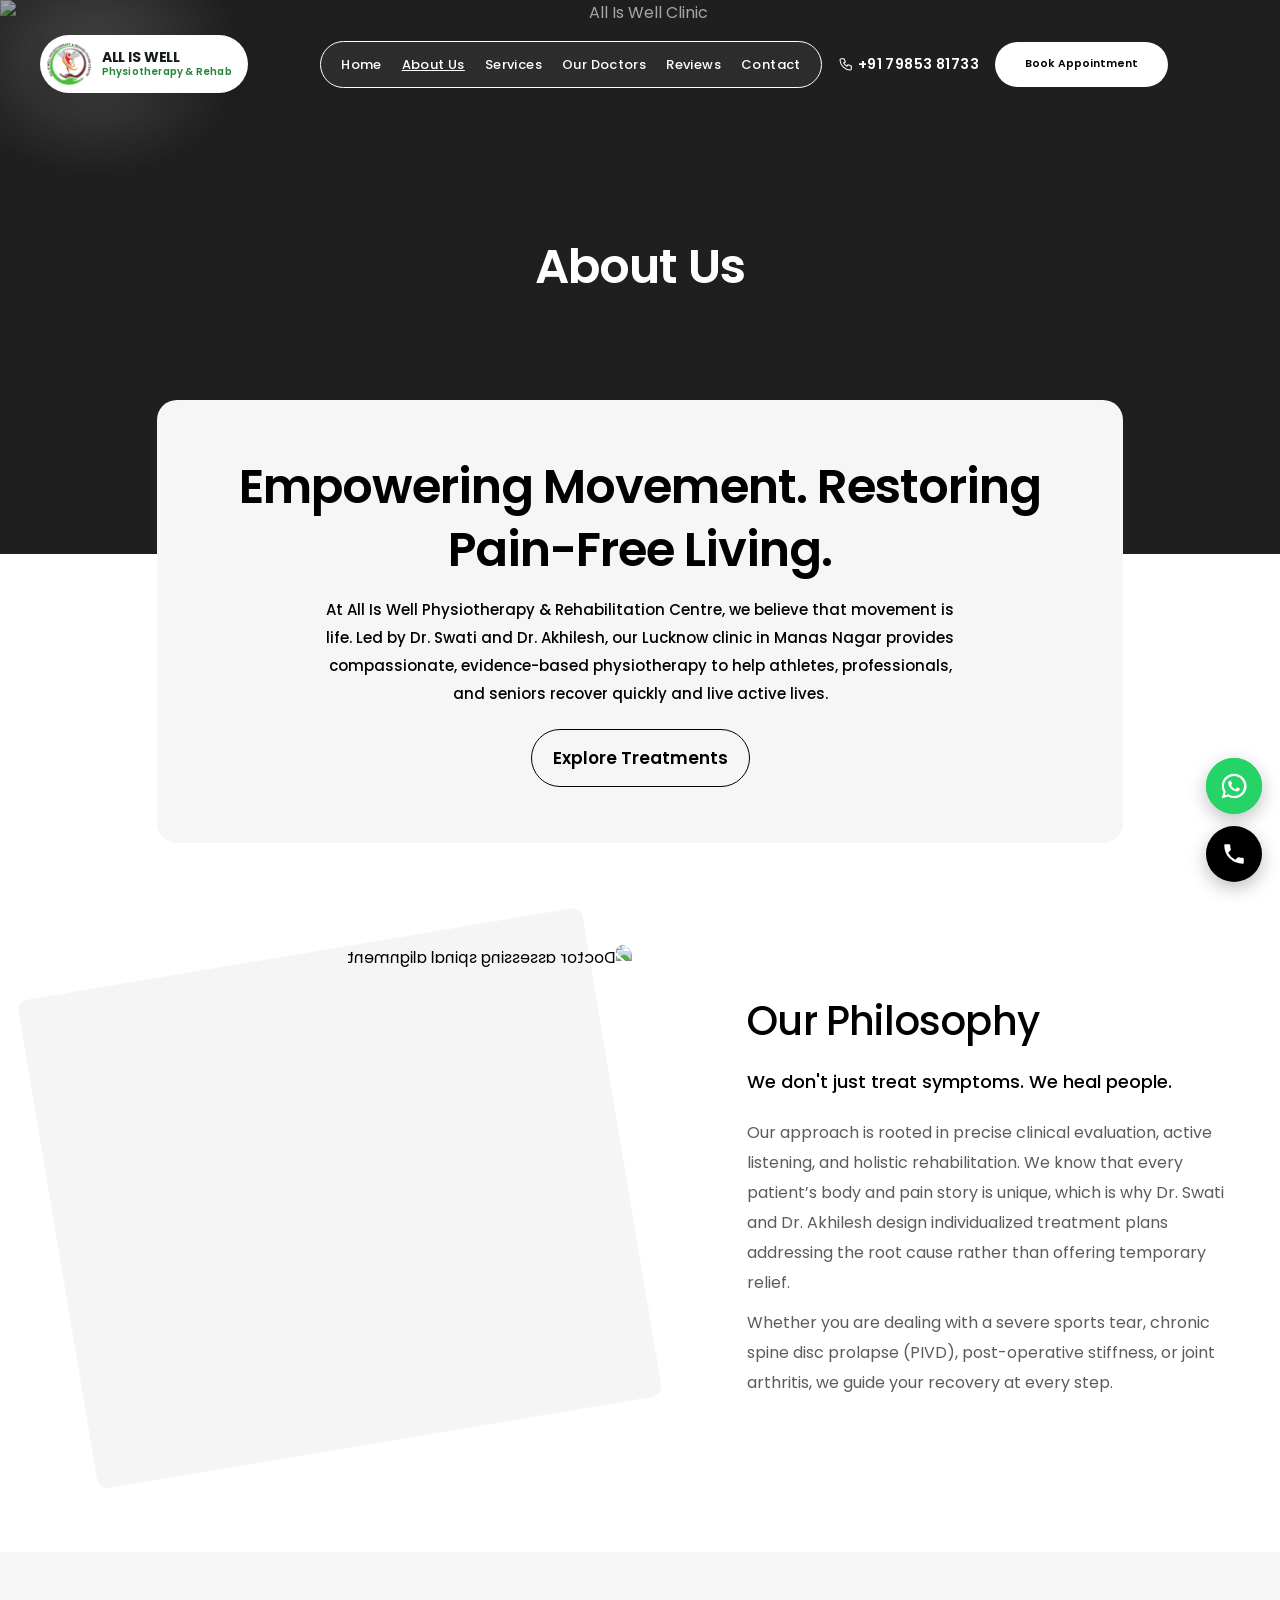
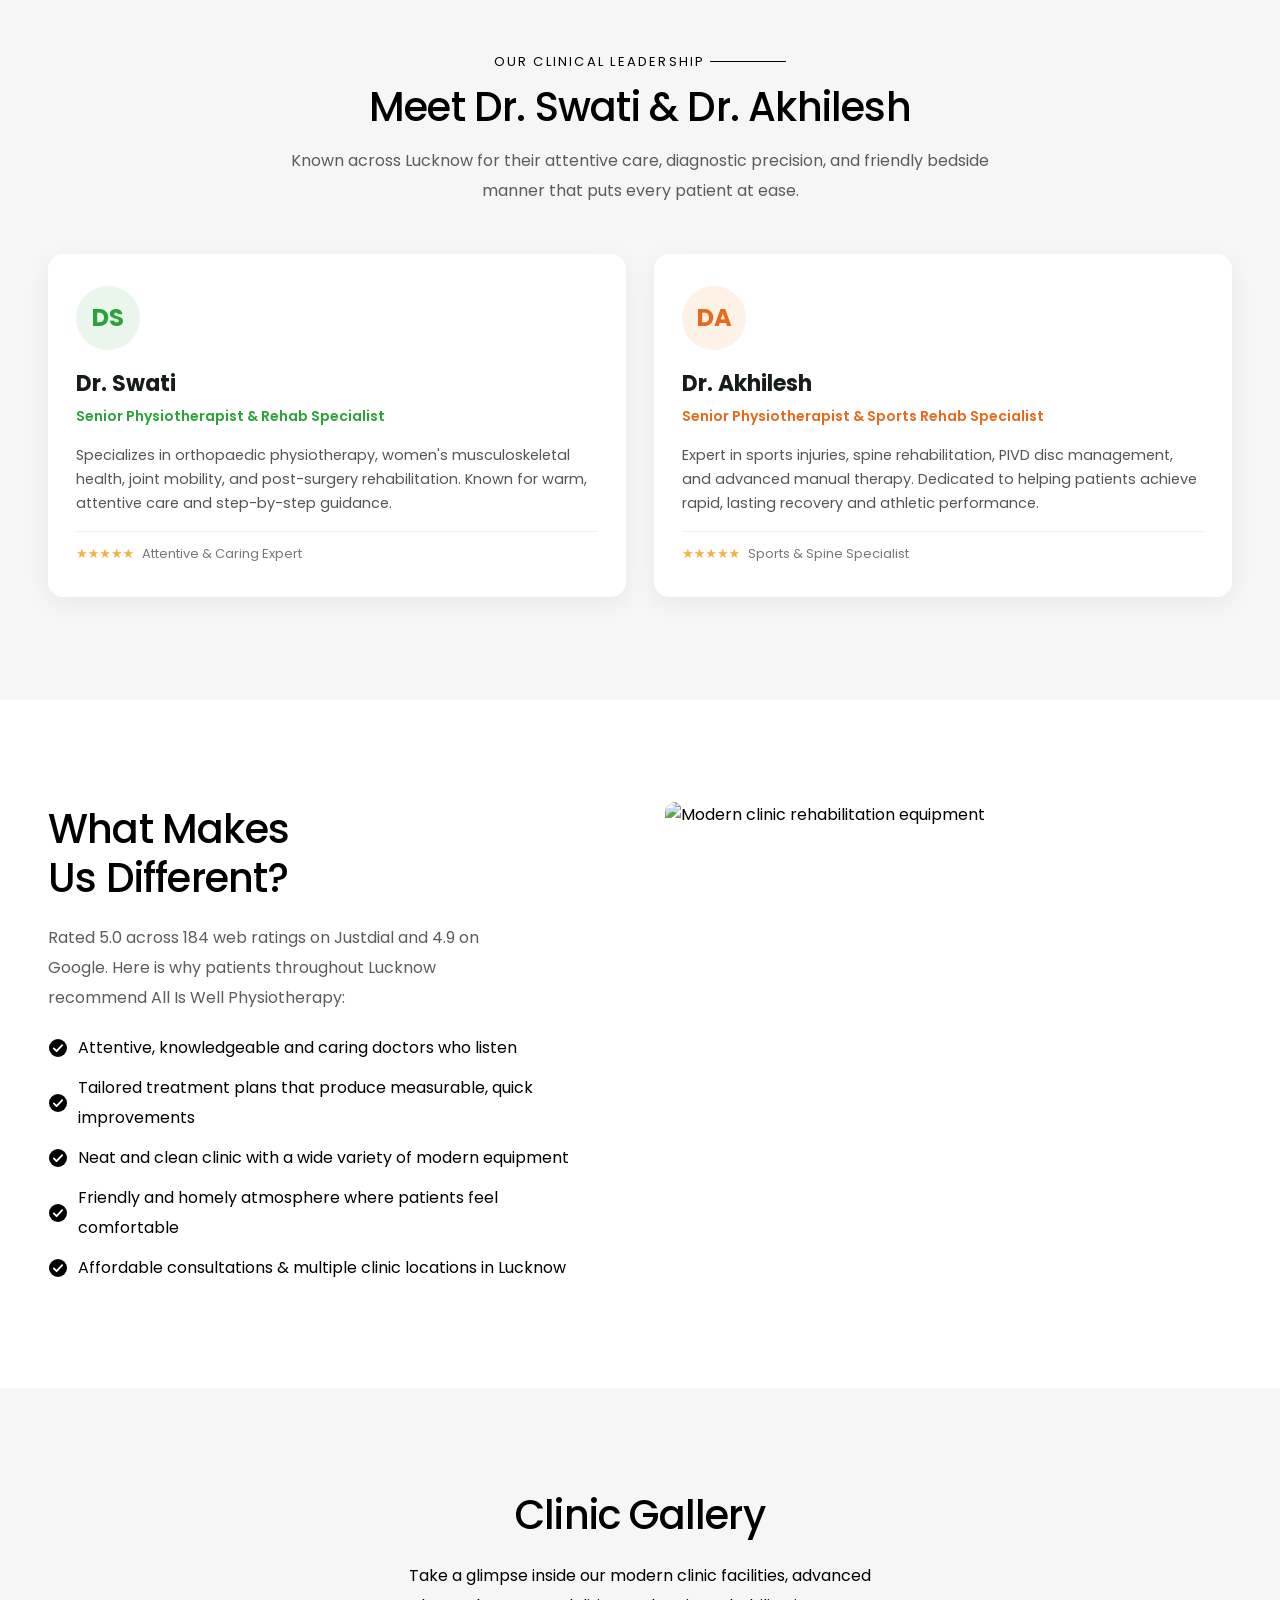
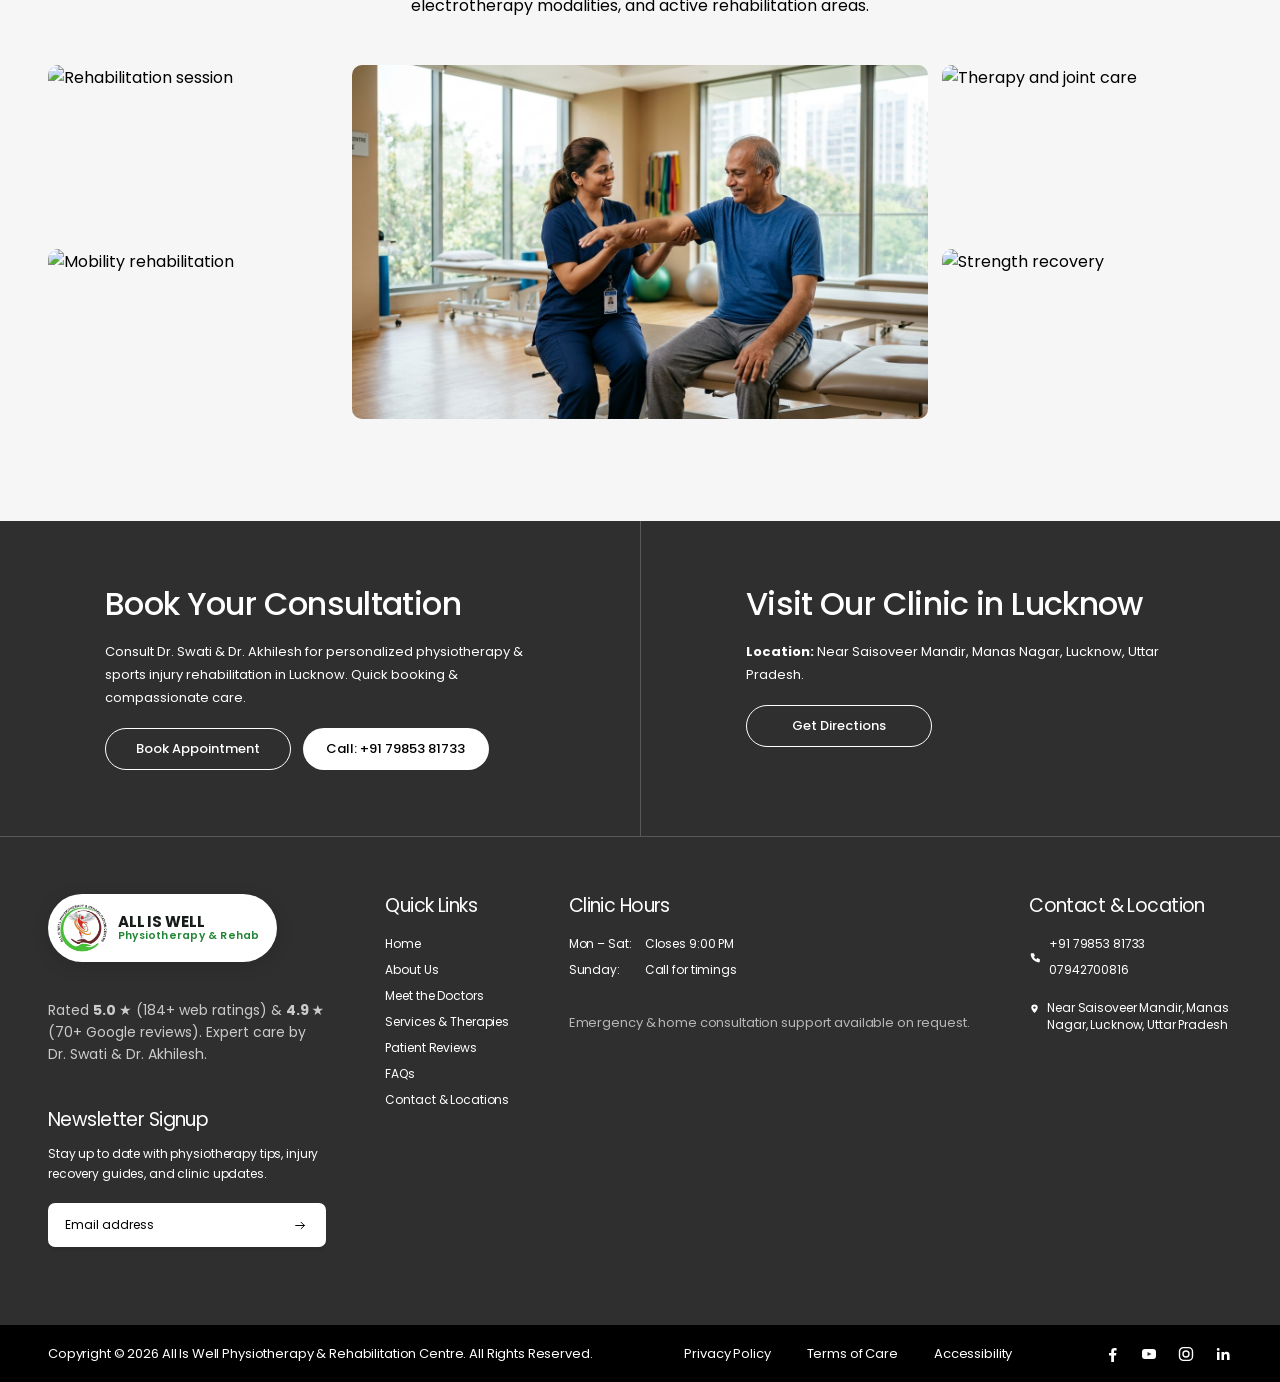
==== about.html @ c8fc302f "Initial commit: nordic-physio website" ====
<!DOCTYPE html>
<html lang="en">
<head>
  <meta charset="utf-8">
  <meta name="viewport" content="width=device-width, initial-scale=1">
  <title>About Us — All Is Well Physiotherapy &amp; Rehabilitation Centre</title>
  <meta name="description" content="Learn about All Is Well Physiotherapy & Rehabilitation Centre in Lucknow, founded and led by Dr. Swati & Dr. Akhilesh. 5.0 rated on Justdial (184 ratings), 4.9 on Google.">
  <link rel="icon" href="assets/img/logo.png">
  <link rel="preconnect" href="https://fonts.googleapis.com">
  <link rel="preconnect" href="https://fonts.gstatic.com" crossorigin>
  <link href="https://fonts.googleapis.com/css2?family=Poppins:wght@300;400;500;600;700&display=swap" rel="stylesheet">
  <link rel="stylesheet" href="css/style.css">
</head>
<body>
<a class="sr-only" href="#main">Skip to content</a>
<div id="site-navbar"></div>
<main id="main">

<section class="hero hero--page hero--page-title hero--tint">
  <img class="hero__bg" src="https://images.unsplash.com/photo-1540205895360-4ad4cffb3aa8?auto=format&fit=crop&q=75&w=1800" alt="All Is Well Clinic" width="1440" height="554" fetchpriority="high">
  <div class="logo-glow" aria-hidden="true"><img src="assets/img/hero-glow.svg" alt=""></div>
  <div class="hero__content"><h1 class="display">About Us</h1></div>
</section>

<div class="intro-card">
  <h2 class="display" style="color:#000">Empowering Movement. Restoring Pain-Free Living.</h2>
  <p>At All Is Well Physiotherapy &amp; Rehabilitation Centre, we believe that movement is life. Led by Dr. Swati and Dr. Akhilesh, our Lucknow clinic in Manas Nagar provides compassionate, evidence-based physiotherapy to help athletes, professionals, and seniors recover quickly and live active lives.</p>
  <a class="btn btn--outline-dark" href="services.html">Explore Treatments</a>
</div>

<section class="section">
  <div class="container philosophy">
    <div class="philosophy__media"><img src="https://images.unsplash.com/photo-1645005513713-9e2b92a687d3?auto=format&fit=crop&q=75&w=1000" alt="Doctor assessing spinal alignment" width="560" height="484" loading="lazy"></div>
    <div class="philosophy__text">
      <h2 class="h2">Our Philosophy</h2>
      <p class="strong">We don't just treat symptoms. We heal people.</p>
      <div class="body">
        <p>Our approach is rooted in precise clinical evaluation, active listening, and holistic rehabilitation. We know that every patient’s body and pain story is unique, which is why Dr. Swati and Dr. Akhilesh design individualized treatment plans addressing the root cause rather than offering temporary relief.</p>
        <p>Whether you are dealing with a severe sports tear, chronic spine disc prolapse (PIVD), post-operative stiffness, or joint arthritis, we guide your recovery at every step.</p>
      </div>
    </div>
  </div>
</section>

<section class="section section--grey" id="team">
  <div class="container">
    <div class="section-head section-head--center" style="text-align:center;max-width:700px;margin-inline:auto;margin-bottom:48px">
      <p class="eyebrow">Our Clinical Leadership</p>
      <h2 class="h2">Meet Dr. Swati &amp; Dr. Akhilesh</h2>
      <p class="lead muted">Known across Lucknow for their attentive care, diagnostic precision, and friendly bedside manner that puts every patient at ease.</p>
    </div>
    <div style="display:grid;grid-template-columns:repeat(auto-fit, minmax(280px, 1fr));gap:28px">
      <div style="background:#fff;border-radius:var(--r-md);padding:32px 28px;box-shadow:0 6px 24px rgba(0,0,0,0.06);display:flex;flex-direction:column;gap:16px">
        <div style="width:64px;height:64px;border-radius:50%;background:#eaf5ec;color:#2aa338;display:grid;place-items:center;font-size:24px;font-weight:700">DS</div>
        <div>
          <h3 style="font-size:22px;font-weight:700;color:#161c18;margin-bottom:4px">Dr. Swati</h3>
          <p style="color:#2aa338;font-weight:600;font-size:14px">Senior Physiotherapist &amp; Rehab Specialist</p>
        </div>
        <p style="font-size:14.5px;line-height:24px;color:#555">Specializes in orthopaedic physiotherapy, women's musculoskeletal health, joint mobility, and post-surgery rehabilitation. Known for warm, attentive care and step-by-step guidance.</p>
        <div style="margin-top:auto;padding-top:12px;border-top:1px solid #f0f0f0;display:flex;gap:8px;align-items:center;font-size:13px;color:#777">
          <span style="color:#f5b041">★★★★★</span><span>Attentive &amp; Caring Expert</span>
        </div>
      </div>
      <div style="background:#fff;border-radius:var(--r-md);padding:32px 28px;box-shadow:0 6px 24px rgba(0,0,0,0.06);display:flex;flex-direction:column;gap:16px">
        <div style="width:64px;height:64px;border-radius:50%;background:#fef1e6;color:#e8691b;display:grid;place-items:center;font-size:24px;font-weight:700">DA</div>
        <div>
          <h3 style="font-size:22px;font-weight:700;color:#161c18;margin-bottom:4px">Dr. Akhilesh</h3>
          <p style="color:#e8691b;font-weight:600;font-size:14px">Senior Physiotherapist &amp; Sports Rehab Specialist</p>
        </div>
        <p style="font-size:14.5px;line-height:24px;color:#555">Expert in sports injuries, spine rehabilitation, PIVD disc management, and advanced manual therapy. Dedicated to helping patients achieve rapid, lasting recovery and athletic performance.</p>
        <div style="margin-top:auto;padding-top:12px;border-top:1px solid #f0f0f0;display:flex;gap:8px;align-items:center;font-size:13px;color:#777">
          <span style="color:#f5b041">★★★★★</span><span>Sports &amp; Spine Specialist</span>
        </div>
      </div>
    </div>
  </div>
</section>

<section class="section">
  <div class="container diff">
    <div class="diff__text">
      <h2 class="h2">What Makes Us Different?</h2>
      <p class="lead muted">Rated 5.0 across 184 web ratings on Justdial and 4.9 on Google. Here is why patients throughout Lucknow recommend All Is Well Physiotherapy:</p>
      <ul class="checklist lead">
        <li><img src="assets/img/icon-check.svg" alt="" width="20" height="20">Attentive, knowledgeable and caring doctors who listen</li>
        <li><img src="assets/img/icon-check.svg" alt="" width="20" height="20">Tailored treatment plans that produce measurable, quick improvements</li>
        <li><img src="assets/img/icon-check.svg" alt="" width="20" height="20">Neat and clean clinic with a wide variety of modern equipment</li>
        <li><img src="assets/img/icon-check.svg" alt="" width="20" height="20">Friendly and homely atmosphere where patients feel comfortable</li>
        <li><img src="assets/img/icon-check.svg" alt="" width="20" height="20">Affordable consultations &amp; multiple clinic locations in Lucknow</li>
      </ul>
    </div>
    <img class="diff__media" src="https://images.unsplash.com/photo-1645005512964-5057008b4425?auto=format&fit=crop&q=75&w=1000" alt="Modern clinic rehabilitation equipment" width="560" height="484" loading="lazy">
  </div>
</section>

<section class="section section--grey">
  <div class="container">
    <div class="gallery__intro"><h2 class="h2">Clinic Gallery</h2><p class="lead">Take a glimpse inside our modern clinic facilities, advanced electrotherapy modalities, and active rehabilitation areas.</p></div>
    <div class="gallery">
      <img src="https://images.unsplash.com/photo-1648638810948-f3bf2cccdde9?auto=format&fit=crop&q=75&w=700" alt="Rehabilitation session" loading="lazy">
      <img class="is-wide" src="assets/img/hero-physiotherapy.jpg" alt="All Is Well clinic session" loading="lazy">
      <img class="is-c3" src="https://images.unsplash.com/photo-1519824145371-296894a0daa9?auto=format&fit=crop&q=75&w=700" alt="Therapy and joint care" loading="lazy">
      <img class="is-r2" src="https://images.unsplash.com/photo-1540205895360-4ad4cffb3aa8?auto=format&fit=crop&q=75&w=700" alt="Mobility rehabilitation" loading="lazy">
      <img class="is-r2 is-c3" src="https://images.unsplash.com/photo-1645005513751-e22717a66ae6?auto=format&fit=crop&q=75&w=700" alt="Strength recovery" loading="lazy">
    </div>
  </div>
</section>
</main>
<div id="site-footer"></div>
<script src="js/navbar.js"></script>
<script src="js/footer.js"></script>
<script src="js/main.js"></script>
</body>
</html>
---- css/style.css ----
/* =========================================================
   Nordic Physio — shared styles
   Built from Figma (1440px frame) + mobile responsive.
   Breakpoints: 1100 (nav drawer) / 900 (tablet) / 600 (mobile)
   ========================================================= */

:root {
  --black: #000;
  --charcoal: #2f2f2f;
  --grey: #f6f6f6;
  --muted: #5c5c5c;
  --white: #fff;
  --teal-overlay: rgba(8, 64, 86, 0.8);

  --r-lg: 20px;
  --r-md: 15px;
  --r-sm: 10px;

  --gutter: clamp(20px, 4vw, 48px);
  --container: 1200px;
  --section-y: clamp(56px, 8vw, 110px);

  --font: "Poppins", system-ui, -apple-system, "Segoe UI", Roboto, sans-serif;
}

/* ---------- Reset / base ---------- */
*, *::before, *::after { box-sizing: border-box; }
html { -webkit-text-size-adjust: 100%; scroll-behavior: smooth; }
body {
  margin: 0;
  font-family: var(--font);
  color: var(--black);
  background: var(--white);
  line-height: 1.6;
  -webkit-font-smoothing: antialiased;
  overflow-x: hidden;
}
img, svg { display: block; max-width: 100%; }
h1, h2, h3, h4, p, ul, ol, figure { margin: 0; }
ul, ol { padding: 0; list-style: none; }
a { color: inherit; text-decoration: none; }
button, input, select, textarea { font: inherit; color: inherit; }
button { cursor: pointer; background: none; border: 0; padding: 0; }

:focus-visible { outline: 2px solid currentColor; outline-offset: 3px; }

.sr-only {
  position: absolute; width: 1px; height: 1px; margin: -1px; padding: 0;
  overflow: hidden; clip: rect(0 0 0 0); white-space: nowrap; border: 0;
}

.container { width: min(var(--container), 100% - 2 * var(--gutter)); margin-inline: auto; }

.section { padding-block: var(--section-y); }
.section--grey { background: var(--grey); }

/* ---------- Type ---------- */
.display {
  font-weight: 600;
  font-size: clamp(2rem, 1.2rem + 2.5vw, 3rem);
  line-height: 1.3125;
  letter-spacing: -0.02em;
}
.h2 {
  font-weight: 500;
  font-size: clamp(1.75rem, 1.1rem + 1.8vw, 2.5rem);
  line-height: 1.225;
  letter-spacing: -0.02em;
}
.h3 { font-weight: 500; font-size: clamp(1.25rem, 1.05rem + 0.7vw, 1.5rem); line-height: 1.375; letter-spacing: -0.02em; }
.lead { font-size: 16px; line-height: 30px; }
.muted { color: var(--muted); }

.eyebrow {
  display: flex; align-items: center; gap: 5px;
  font-size: 13px; line-height: 14px; font-weight: 400;
  letter-spacing: 2.21px; text-transform: uppercase;
}
.eyebrow::after {
  content: ""; flex: none; width: 76px; height: 1px;
  background: url("../assets/img/line-short.svg") no-repeat center / 100% 100%;
}
.section-head { display: flex; flex-direction: column; gap: 14px; }
.section-head--center { align-items: center; text-align: center; }

/* ---------- Buttons ---------- */
.btn {
  display: inline-flex; align-items: center; justify-content: center;
  min-width: 199px; min-height: 56px; padding: 18px 21px;
  border-radius: 100px; border: 1px solid transparent;
  font-size: 17px; line-height: 20px; font-weight: 600; text-align: center; white-space: nowrap;
  transition: background-color .2s, color .2s, border-color .2s, transform .2s;
}
.btn:hover { transform: translateY(-1px); }
.btn--light { background: var(--white); color: var(--black); }
.btn--dark { background: var(--charcoal); color: var(--white); }
.btn--black { background: var(--black); color: var(--white); }
.btn--outline-light { border-color: var(--white); color: var(--white); }
.btn--outline-light:hover { background: var(--white); color: var(--black); }
.btn--outline-dark { border-color: var(--black); color: var(--black); }
.btn--outline-dark:hover { background: var(--black); color: var(--white); }
.btn--sm { min-width: 186px; min-height: 42px; padding: 10px 21px; font-size: 13px; font-weight: 500; }
.btn--nav { min-width: 0; min-height: 45px; padding: 10.68px 29px; font-size: 10.68px; line-height: 14.5px; }

/* =========================================================
   Header
   ========================================================= */
.site-header {
  position: absolute; inset: 0 0 auto 0; z-index: 50;
  padding-top: 35px; color: var(--white);
}
.site-header__inner {
  display: flex; align-items: center; justify-content: space-between;
  padding-inline: clamp(20px, 3.1vw, 45px);
}

.nav-group { display: flex; align-items: center; gap: 24px; margin-inline: auto; }
.nav-pill {
  height: 47px; padding: 14px 20px; border: 1px solid var(--white); border-radius: 70px;
  background: rgba(240, 240, 238, 0.07);
  -webkit-backdrop-filter: blur(16.5px); backdrop-filter: blur(16.5px);
}
.nav-pill ul { display: flex; align-items: center; gap: 30px; }
.nav-pill a {
  display: block; font-size: 13px; line-height: 18px; font-weight: 500;
  letter-spacing: 0.39px; white-space: nowrap;
}
.nav-pill a[aria-current="page"] { text-decoration: underline; text-underline-position: from-font; }
.nav-pill a:hover { text-decoration: underline; }

.nav-phone { display: flex; align-items: center; gap: 4px; font-size: 14px; line-height: 18px; font-weight: 600; letter-spacing: 0.42px; white-space: nowrap; }
.nav-phone img { width: 16px; height: 16px; }

.menu-toggle {
  display: none; position: relative; z-index: 70;
  width: 46px; height: 46px; border: 1px solid var(--white); border-radius: 14px;
  background: rgba(240, 240, 238, 0.07);
  -webkit-backdrop-filter: blur(10px); backdrop-filter: blur(10px);
}
.menu-toggle span {
  position: absolute; left: 12px; right: 12px; height: 2px; background: var(--white); border-radius: 2px;
  transition: transform .25s, opacity .2s, top .25s;
}
.menu-toggle span:nth-child(1) { top: 15px; }
.menu-toggle span:nth-child(2) { top: 22px; }
.menu-toggle span:nth-child(3) { top: 29px; }
.menu-open .menu-toggle span:nth-child(1) { top: 22px; transform: rotate(45deg); }
.menu-open .menu-toggle span:nth-child(2) { opacity: 0; }
.menu-open .menu-toggle span:nth-child(3) { top: 22px; transform: rotate(-45deg); }

.menu-backdrop { display: none; }

@media (max-width: 1280px) {
  .nav-group { gap: 16px; }
  .nav-pill ul { gap: 20px; }
}

@media (max-width: 1100px) {
  .site-header { padding-top: 20px; }
  .menu-toggle { display: block; }

  .nav-group {
    position: fixed; top: 0; right: 0; bottom: 0; z-index: 60;
    width: min(86vw, 360px); margin: 0;
    flex-direction: column; align-items: stretch; justify-content: flex-start; gap: 28px;
    padding: 96px 28px 32px; overflow-y: auto;
    background: var(--charcoal);
    transform: translateX(100%); visibility: hidden;
    transition: transform .3s ease, visibility 0s linear .3s;
  }
  .menu-open .nav-group { transform: none; visibility: visible; transition: transform .3s ease; }

  .nav-pill { height: auto; padding: 0; border: 0; border-radius: 0; background: none; -webkit-backdrop-filter: none; backdrop-filter: none; }
  .nav-pill ul { flex-direction: column; align-items: stretch; gap: 0; }
  .nav-pill li + li { border-top: 1px solid rgba(255, 255, 255, 0.15); }
  .nav-pill a { padding: 15px 0; font-size: 16px; line-height: 22px; }
  .nav-phone { font-size: 16px; }
  .btn--nav { align-self: flex-start; font-size: 13px; padding-inline: 32px; }

  .menu-backdrop {
    display: block; position: fixed; inset: 0; z-index: 55; background: rgba(0, 0, 0, 0.5);
    opacity: 0; visibility: hidden; transition: opacity .3s, visibility 0s linear .3s;
  }
  .menu-open .menu-backdrop { opacity: 1; visibility: visible; transition: opacity .3s; }
  .menu-open { overflow: hidden; }
}

/* =========================================================
   Hero
   ========================================================= */
.hero { position: relative; color: var(--white); text-align: center; isolation: isolate; background: var(--charcoal); }
.hero__bg { position: absolute; inset: 0; z-index: -2; width: 100%; height: 100%; object-fit: cover; }
.hero--tint::after { content: ""; position: absolute; inset: 0; z-index: -1; background: rgba(0, 0, 0, 0.35); }
.hero--home::after { content: ""; position: absolute; inset: 0; z-index: -1; background: linear-gradient(180deg, rgba(14, 22, 17, 0.6) 0%, rgba(14, 22, 17, 0.72) 100%); }

.hero--home { min-height: 756px; }
.hero--page { height: 554px; }

.hero__content {
  position: relative; display: flex; flex-direction: column; align-items: center;
  margin-inline: auto; padding-inline: var(--gutter);
}
.hero--home .hero__content { width: min(840px, 100%); padding-top: 230px; gap: 15px; }
.hero--home .hero__title span { display: block; }
.hero--home .hero__lead { max-width: 620px; font-size: 15px; line-height: 28px; font-weight: 500; }
.hero__badge { display: inline-flex; align-items: center; gap: 8px; background: rgba(255, 255, 255, 0.16); backdrop-filter: blur(8px); -webkit-backdrop-filter: blur(8px); padding: 7px 16px; border-radius: 999px; font-size: 13px; font-weight: 500; color: #fff; border: 1px solid rgba(255, 255, 255, 0.25); margin-bottom: 4px; }
.hero__badge-stars { color: #f5b041; letter-spacing: 2px; }
.hero__actions { display: flex; align-items: center; justify-content: center; gap: 14px; flex-wrap: wrap; margin-top: 6px; }

.hero__glow {
  position: absolute; top: 160px; left: 50%; z-index: -1; width: 779px; height: 472px;
  transform: translateX(-50%); pointer-events: none;
}
.hero__glow img { position: absolute; left: -35.17%; top: -58.05%; width: 170.34%; height: 216.1%; max-width: none; }

/* soft glow behind the logo on inner pages */
.logo-glow { position: absolute; left: 30px; top: 15px; width: 130px; height: 80px; z-index: -1; pointer-events: none; }
.logo-glow img { position: absolute; left: -62.31%; top: -101.25%; width: 224.62%; height: 302.5%; max-width: none; }

.hero__dots { position: absolute; bottom: 28px; left: 50%; display: flex; gap: 9px; transform: translateX(-50%); }
.hero__dots span { width: 26.27px; height: 5px; background: var(--white); opacity: 0.3; }
.hero__dots span:nth-child(2) { opacity: 1; }

.hero--page .hero__content { padding-top: 179px; gap: 20px; }
.hero--page .hero__lead { max-width: 406px; font-size: 16px; line-height: 25px; }
.hero--page-title .hero__content { padding-top: 235px; }

/* =========================================================
   Home — why choose us / collage
   ========================================================= */
.split { display: grid; align-items: center; gap: clamp(32px, 8vw, 154px); }
.split--why { grid-template-columns: minmax(0, 1.55fr) minmax(0, 1fr); }

.collage { position: relative; display: grid; gap: 19px; isolation: isolate; }
.collage::before {
  content: ""; position: absolute; z-index: -1; background: var(--grey); border-radius: var(--r-md);
}
.collage img { width: 100%; border-radius: var(--r-md); object-fit: cover; }

.collage--home { grid-template-columns: 289fr 319fr; }
.collage--home::before { left: 66%; top: 58%; width: 79%; height: 82%; transform: translate(-50%, -50%) rotate(-10.05deg); }
.collage--home img:nth-child(1) { grid-row: 1 / 3; align-self: start; margin-top: 25.6%; aspect-ratio: 289 / 385; }
.collage--home img:nth-child(2) { aspect-ratio: 319 / 167; }
.collage--home img:nth-child(3) { aspect-ratio: 319 / 312; }

.collage--duo { grid-template-columns: 289fr 319fr; }
.collage--duo::before { left: 62%; top: 52.6%; width: 72%; height: 95.7%; transform: translate(-50%, -50%) rotate(-10.05deg); }
.collage--duo img { border-radius: var(--r-lg); }
.collage--duo img:nth-child(1) { align-self: start; margin-top: 20.4%; aspect-ratio: 289 / 385; object-position: 86% 50%; }
.collage--duo img:nth-child(2) { aspect-ratio: 319 / 483; }

.why__text { display: flex; flex-direction: column; align-items: flex-start; }
.why__text .h2 { margin-top: 14px; max-width: 361px; }
.why__list { margin: 28px 0 32px; font-size: 16px; line-height: 32px; }

/* =========================================================
   Services grid (home)
   ========================================================= */
.services__head { display: flex; align-items: center; justify-content: space-between; gap: 24px; margin-bottom: 48px; }
.services__grid { display: grid; grid-template-columns: repeat(3, 1fr); gap: clamp(56px, 7vw, 105px) 60px; }
.service { text-align: center; }
.service__media { position: relative; width: 88%; margin-inline: auto; aspect-ratio: 317 / 237; isolation: isolate; }
.service__media::before {
  content: ""; position: absolute; inset: 0; z-index: -1; transform: rotate(9.91deg) scale(1.02);
  background: var(--white); border-radius: var(--r-md);
}
.service__media img { width: 100%; height: 100%; border-radius: var(--r-md); object-fit: cover; }
.service__body { display: flex; flex-direction: column; gap: 8px; max-width: 293px; margin: 40px auto 0; }
.service__title { font-size: 24px; line-height: 33px; font-weight: 600; letter-spacing: -0.02em; }
.service__text { font-size: 16px; line-height: 28px; }

/* =========================================================
   Conditions
   ========================================================= */
.conditions__grid { display: grid; grid-template-columns: repeat(9, 1fr); gap: 18px; margin-top: 77px; }
.condition {
  display: flex; flex-direction: column; align-items: center; gap: 7px;
  min-height: 132px; padding: 23px 8px 12px; background: var(--grey); border-radius: var(--r-md); text-align: center;
}
.condition img { width: 39px; height: 39px; flex: none; }
.condition span { font-size: 12px; line-height: 19px; }

/* =========================================================
   Video band
   ========================================================= */
.video-band { position: relative; background: var(--charcoal); height: clamp(280px, 46.5vw, 670px); overflow: hidden; }
.video-band > img { position: absolute; inset: 0; width: 100%; height: 100%; object-fit: cover; }
.play-btn {
  position: absolute; top: 50%; left: 50%; width: 111px; height: 111px; transform: translate(-50%, -50%);
  border-radius: 50%; transition: transform .2s;
}
.play-btn:hover { transform: translate(-50%, -50%) scale(1.06); }
.play-btn img { width: 100%; height: 100%; }

/* =========================================================
   Steps
   ========================================================= */
.steps { display: grid; grid-template-columns: 302fr 560fr 302fr; gap: 18px; margin-top: 82px; }
.step {
  position: relative; display: flex; flex-direction: column; align-items: center; text-align: center;
  min-height: 360px; padding: 55px 24px 32px; border-radius: var(--r-lg); background: var(--grey); isolation: isolate; overflow: hidden;
}
.step--feature { color: var(--white); background: var(--charcoal); }
.step--feature > img { position: absolute; inset: 0; z-index: -2; width: 100%; height: 100%; object-fit: cover; }
.step--feature::after { content: ""; position: absolute; inset: 0; z-index: -1; background: var(--teal-overlay); }
.step__num {
  display: grid; place-items: center; width: 80px; height: 80px; flex: none; color: var(--black);
  background: url("../assets/img/step-circle.svg") no-repeat center / 100% 100%;
  font-size: 40px; line-height: 45px; font-weight: 600; letter-spacing: -0.02em;
}
.step__title { margin-top: 24px; font-size: 23px; line-height: 28px; font-weight: 500; letter-spacing: -0.02em; max-width: 250px; }
.step__text { margin-top: 10px; font-size: 13px; line-height: 21px; font-weight: 300; max-width: 220px; }
.step--feature .step__text { max-width: 260px; }

/* =========================================================
   Testimonials
   ========================================================= */
.t-head { display: flex; align-items: flex-end; justify-content: space-between; gap: 24px; margin-bottom: 36px; }
.t-nav { display: flex; gap: 9px; flex: none; }
.t-nav button { position: relative; width: 38.6px; height: 38.6px; border-radius: 50%; }
.t-nav button img { position: absolute; width: 149.1%; height: 149.1%; max-width: none; left: -17.54%; top: -21.05%; }
.t-nav button:disabled { opacity: .35; cursor: default; }
.t-nav .is-next img { transform: scaleX(-1); }

.t-wrap { position: relative; }
.t-wrap::before, .t-wrap::after {
  content: ""; position: absolute; top: 0; bottom: 0; z-index: 2; width: 154px; pointer-events: none;
  transition: opacity .2s;
}
.t-wrap::before { left: 0; background: linear-gradient(to right, var(--grey), rgba(246, 246, 246, 0)); }
.t-wrap::after { right: 0; background: linear-gradient(to left, var(--grey), rgba(246, 246, 246, 0)); }
.t-wrap.is-start::before, .t-wrap.is-end::after { opacity: 0; }

.t-track {
  display: flex; gap: 17px; overflow-x: auto; scroll-snap-type: x mandatory; scrollbar-width: none;
}
.t-track::-webkit-scrollbar { display: none; }
.t-card {
  flex: 0 0 calc((100% - 68px) / 5); min-height: 282px; scroll-snap-align: start;
  display: flex; flex-direction: column; justify-content: space-between; gap: 40px;
  padding: 20px; background: var(--white); border-radius: var(--r-md);
}
.t-user { display: flex; align-items: center; gap: 8px; margin-bottom: 11px; }
.t-user img { width: 41px; height: 41px; border-radius: 50%; object-fit: cover; }
.t-name { font-size: 13px; line-height: 11px; font-weight: 500; letter-spacing: -0.02em; }
.t-handle { margin-top: 6px; font-size: 11px; line-height: 11px; opacity: .6; }
.t-quote { font-size: 13px; line-height: 22px; font-weight: 300; opacity: .7; }
.t-date { font-size: 11px; line-height: 11px; opacity: .6; }

/* =========================================================
   FAQ
   ========================================================= */
.faq { display: grid; grid-template-columns: 242fr 255fr 669fr; gap: 17px; margin-top: 56px; align-items: stretch; }
.faq__img { background: var(--grey); width: 100%; height: 100%; min-height: 436px; border-radius: var(--r-lg); object-fit: cover; }
.faq__panel { padding: 11px 38px 11px 43px; background: var(--grey); border-radius: var(--r-lg); min-height: 436px; }

.faq-item { position: relative; }
.faq-item:not(:last-child)::after {
  content: ""; position: absolute; left: 0; right: 0; bottom: 0; height: 1px;
  background: url("../assets/img/line-faq.svg") no-repeat center / 100% 100%;
}
.faq-q {
  display: flex; align-items: center; justify-content: space-between; gap: 16px; width: 100%; min-height: 69px; padding: 18px 0; text-align: left;
}
.faq-q__text { font-size: 19px; line-height: 33px; font-weight: 500; letter-spacing: -0.02em; }
.faq-q__icon { flex: none; width: 32px; height: 32px; transition: transform .25s; }
.faq-q[aria-expanded="true"] .faq-q__icon { transform: rotate(45deg); }
.faq-a { display: grid; grid-template-rows: 0fr; transition: grid-template-rows .3s ease; }
.faq-a.is-open { grid-template-rows: 1fr; }
.faq-a > div { overflow: hidden; }
.faq-a p { padding: 0 48px 18px 0; font-size: 15px; line-height: 26px; color: var(--muted); }

/* =========================================================
   Book / contact form
   ========================================================= */
.book__title { text-align: center; margin-bottom: 52px; }
.book {
  display: grid; grid-template-columns: 509fr 378fr 142fr; gap: 17px;
  width: min(1062px, 100%); margin-inline: auto;
}
.book__form-card { grid-row: 1 / 3; padding: 45px 54px; background: var(--grey); border-radius: var(--r-lg); }
.book__photo { grid-column: 2 / 4; width: 100%; height: 100%; min-height: 300px; border-radius: var(--r-lg); object-fit: cover; }
.book__social {
  display: flex; align-items: center; gap: 24px; padding: 20px 30px; background: var(--grey); border-radius: var(--r-lg);
}
.book__social-label { font-size: 19px; line-height: 22px; font-weight: 500; letter-spacing: -0.02em; white-space: nowrap; }
.book__logo { display: grid; place-items: center; background: var(--grey); border-radius: var(--r-lg); }

.socials { display: flex; gap: 9px; }
.social { position: relative; display: block; width: 33px; height: 33px; flex: none; }
.social img { position: absolute; inset: 0; width: 100%; height: 100%; }
.social img.social__yt-play { inset: 33.33% 28.57%; width: auto; height: auto; }
.social__glyph {
  position: absolute; inset: 0; margin: auto; width: 11.81px; height: 11.6px; background: var(--black);
  -webkit-mask: var(--glyph) no-repeat center / contain; mask: var(--glyph) no-repeat center / contain;
}
.social__glyph--fb { width: 12.65px; height: 12.43px; }

.form { display: flex; flex-direction: column; gap: 23px; margin-top: 23px; }
.form__fields { position: relative; display: flex; flex-direction: column; gap: 15px; }
.form__head { display: flex; flex-direction: column; gap: 9px; }
.form__title { font-size: 24px; line-height: 33px; font-weight: 500; letter-spacing: -0.02em; }

.field {
  display: block; width: 100%; padding: 18px 26px; border: 1px solid transparent; border-radius: var(--r-sm);
  background: var(--white); font-size: 16px; line-height: 20px; color: var(--black);
}
.field::placeholder { color: var(--black); opacity: 1; }
textarea.field { height: 110px; resize: vertical; }
.field[aria-invalid="true"] { border-color: #c0392b; }
.field-wrap { position: relative; }
.field-wrap .field--datetime::-webkit-calendar-picker-indicator { position: absolute; inset: 0; width: 100%; height: 100%; opacity: 0; cursor: pointer; }
.field-wrap__arrow { position: absolute; right: 18px; top: 50%; width: 19px; height: 10px; margin-top: -5px; pointer-events: none; }
.field-error { margin-top: 4px; font-size: 12px; line-height: 16px; color: #c0392b; }
.form__status { font-size: 14px; line-height: 22px; }
.form__status.is-success { color: #1d7a46; }
.form__submit { align-self: flex-start; }

/* =========================================================
   Footer
   ========================================================= */
.site-footer { color: var(--white); background: var(--charcoal); }
.cta-band { display: grid; grid-template-columns: 1fr 1fr; }
.cta-band__item {
  display: flex; flex-direction: column; align-items: flex-start; gap: 19px;
  padding: 66px clamp(20px, 8.2vw, 118px);
}
.cta-band__item h2 { font-size: 32px; line-height: 34px; font-weight: 500; letter-spacing: -0.02em; }
.cta-band__item p { max-width: 491px; font-size: 13px; line-height: 23px; }
.cta-band__item + .cta-band__item { border-left: 1px solid rgba(255, 255, 255, 0.2); }
.cta-band__rule { height: 1px; background: url("../assets/img/line-footer.svg") repeat-x center / 100% 100%; }

.footer-main { display: grid; grid-template-columns: 278px repeat(3, auto); justify-content: space-between; column-gap: 40px; padding-block: 57px 70px; }
.footer-brand { display: flex; flex-direction: column; gap: 23px; }
.footer-title { font-size: 19px; line-height: 23px; letter-spacing: -0.03em; }
.footer-note { font-size: 12px; line-height: 20px; letter-spacing: -0.01em; }
.footer-news { display: flex; flex-direction: column; gap: 13px; }
.news-form { position: relative; margin-top: 6px; }
.news-form input {
  width: 100%; height: 44px; padding: 0 48px 0 17px; border: 0; border-radius: 7px; background: var(--white); color: var(--black);
  font-size: 12px; box-shadow: 0 4px 2px rgba(0, 0, 0, 0.05);
}
.news-form input::placeholder { color: var(--black); opacity: 1; }
.news-form button { position: absolute; top: 0; right: 0; width: 52px; height: 44px; display: grid; place-items: center; }
.news-form button img { width: 16px; height: 13px; }

.footer-col { display: flex; flex-direction: column; gap: 14px; font-size: 12px; letter-spacing: -0.01em; white-space: nowrap; }
.footer-col ul li { line-height: 26px; }
.footer-col a:hover { text-decoration: underline; }
.hours li { display: flex; gap: 0; }
.hours span:first-child { display: inline-block; width: 76px; }
.footer-contact { display: flex; flex-direction: column; gap: 16px; width: 202.862px; max-width: 100%; white-space: normal; }
.footer-contact li { display: flex; align-items: center; gap: 7px; line-height: 12px; }
.footer-contact li.is-address { align-items: flex-start; line-height: 17px; }
.footer-contact li.is-address img { margin-top: 2px; }
.footer-contact img { flex: none; }

.footer-bottom { background: var(--black); }
.footer-bottom__inner { display: flex; align-items: center; justify-content: space-between; gap: 16px 40px; min-height: 57px; padding-block: 10px; font-size: 13px; line-height: 18px; letter-spacing: -0.01em; }
.footer-legal { display: flex; flex-wrap: wrap; gap: 8px 36px; }
.footer-legal a:hover { text-decoration: underline; }
.footer-social { width: 127.878px; height: 16.163px; flex: none; }

/* =========================================================
   About page
   ========================================================= */
.intro-card {
  position: relative; z-index: 2; width: min(966px, 100% - 2 * var(--gutter)); margin: -154px auto 0;
  display: flex; flex-direction: column; align-items: center; gap: 15px; padding: 55px clamp(20px, 7vw, 81px) 56px;
  background: var(--grey); border-radius: var(--r-lg); text-align: center;
}
.intro-card p { max-width: 640px; font-size: 15px; line-height: 28px; font-weight: 500; }
.intro-card .btn { margin-top: 6px; }

.philosophy { display: grid; grid-template-columns: minmax(0, 560fr) minmax(0, 465fr); align-items: center; gap: clamp(32px, 9vw, 135px); }
.philosophy__media { position: relative; isolation: isolate; width: 100%; aspect-ratio: 560 / 484; }
.philosophy__media::before {
  content: ""; position: absolute; z-index: -1; left: 50%; top: 50%; width: 98%; height: 98%;
  transform: translate(-50%, -50%) rotate(-9.51deg); background: #f5f5f5; border-radius: var(--r-sm);
}
.philosophy__media img { width: 100%; height: 100%; border-radius: var(--r-sm); object-fit: cover; transform: scaleX(-1); }
.philosophy__text { display: flex; flex-direction: column; gap: 20px; }
.philosophy__text .strong { font-size: 18px; line-height: 32px; font-weight: 500; }
.philosophy__text .body { display: flex; flex-direction: column; gap: 10px; color: var(--muted); font-size: 16px; line-height: 30px; }

.diff { display: grid; grid-template-columns: minmax(0, 520fr) minmax(0, 560fr); align-items: center; justify-content: space-between; gap: clamp(32px, 7vw, 120px); }
.diff__text { display: flex; flex-direction: column; gap: 20px; }
.diff__text .h2 { max-width: 289px; }
.diff__text > p { max-width: 488px; }
.diff__media { width: 100%; aspect-ratio: 560 / 484; border-radius: var(--r-sm); object-fit: cover; object-position: 79% 30%; }

.checklist { display: flex; flex-direction: column; gap: 10px; }
.checklist li { display: flex; align-items: center; gap: 10px; }
.checklist li > img { width: 20px; height: 20px; flex: none; }
.checklist--top li { align-items: flex-start; }
.checklist--top li > img { margin-top: 4px; }
.checklist--sm { gap: 10px; color: var(--muted); font-size: 14px; line-height: 26px; }

.gallery__intro { max-width: 554px; margin: 0 auto 44px; text-align: center; }
.gallery__intro .h2 { margin-bottom: 21px; }
.gallery { display: grid; grid-template-columns: 294fr 585fr 294fr; grid-template-rows: 170px 170px; gap: 14px; }
.gallery img { width: 100%; height: 100%; border-radius: var(--r-sm); object-fit: cover; }
.gallery .is-wide { grid-column: 2; grid-row: 1 / 3; }
.gallery .is-r2 { grid-row: 2; }
.gallery .is-c3 { grid-column: 3; }

/* =========================================================
   Services page
   ========================================================= */
.help { display: grid; grid-template-columns: minmax(0, 627fr) minmax(0, 480fr); align-items: center; gap: clamp(32px, 6vw, 93px); }
.help__text { display: flex; flex-direction: column; align-items: flex-start; }
.help__text .h2 { margin-bottom: 10px; }
.help__text > p { max-width: 480px; font-size: 18px; line-height: 26px; }
.help__list { display: flex; flex-direction: column; gap: 10px; margin: 28px 0 30px; width: 100%; }
.help__list > p { font-size: 16px; line-height: 28px; }

.access { display: grid; grid-template-columns: minmax(0, 547fr) minmax(0, 598fr); align-items: center; gap: clamp(32px, 6vw, 55px); }
.access__text { display: flex; flex-direction: column; align-items: flex-start; gap: 20px; }
.access__text .black { color: var(--black); }
.access__text .checklist { margin-bottom: 4px; }
.access__media { width: 100%; aspect-ratio: 598 / 640; border-radius: var(--r-md); object-fit: cover; }

.first { display: grid; grid-template-columns: minmax(0, 602fr) minmax(0, 560fr); gap: clamp(28px, 5vw, 38px); margin-top: 44px; align-items: start; }
.first__intro { max-width: 885px; margin: 21px auto 0; text-align: center; }
.first__video { position: relative; display: block; width: 100%; aspect-ratio: 602 / 311; border-radius: var(--r-lg); overflow: hidden; color: var(--white); isolation: isolate; }
.first__video > img.bg { position: absolute; inset: 0; z-index: -2; width: 100%; height: 100%; object-fit: cover; }
.first__video::after { content: ""; position: absolute; inset: 0; z-index: -1; background: rgba(0, 0, 0, 0.58); }
.first__video-play { position: absolute; left: 50%; top: 40%; width: 56px; height: 56px; transform: translate(-50%, -50%); }
.first__video-play img { width: 100%; height: 100%; }
.first__video-label { position: absolute; left: 50%; bottom: 20%; width: max-content; max-width: 90%; transform: translateX(-50%); font-size: 17px; line-height: 20px; font-weight: 600; text-align: center; }
.first__text { display: flex; flex-direction: column; gap: 10px; }
.first__text > p { margin-bottom: 12px; }
.numbered { display: flex; flex-direction: column; gap: 10px; }
.numbered li { display: flex; gap: 10px; align-items: flex-start; color: var(--muted); font-size: 16px; line-height: 30px; }
.numbered__n { position: relative; display: grid; place-items: center; width: 21px; height: 21px; flex: none; margin-top: 5px; font-size: 12px; line-height: 15px; font-weight: 500; color: var(--black); background: url("../assets/img/ellipse-number.svg") no-repeat center / 100% 100%; }

/* =========================================================
   Contact page
   ========================================================= */
.hero--contact { height: 554px; }
.hero--contact .hero__content { padding-top: 221px; }
.info-card {
  position: relative; z-index: 2; width: min(1062px, 100% - 2 * var(--gutter)); margin: -163px auto 0;
  display: grid; grid-template-columns: 482fr 432fr; gap: 46px; padding: 43px clamp(20px, 5vw, 53px) 52px;
  background: var(--grey); border-radius: var(--r-lg);
}
.info-col { display: flex; flex-direction: column; gap: 20px; }
.info-box { padding: 25px 30px 28px; background: var(--white); border-radius: 12px; }
.info-box h2 { font-size: 30px; line-height: 40px; font-weight: 400; letter-spacing: -0.03em; }
.info-box ul { display: flex; flex-direction: column; gap: 10px; margin-top: 11px; }
.info-box li { display: flex; align-items: center; gap: 7px; font-size: 16px; line-height: 25px; letter-spacing: -0.01em; }
.info-box li img { flex: none; }
.info-box .hours-list { gap: 0; margin-top: 8px; }
.info-box .hours-list li { display: flex; gap: 0; line-height: 35px; }
.info-box .hours-list li span:first-child { display: inline-block; width: 90px; }
.info-box--hours h2 { padding-top: 3px; }
.contact-main { padding-block: clamp(48px, 7vw, 76px) var(--section-y); }

/* footer: error + status colours that read on the dark background */
.site-footer .field-error { color: #ffb4a8; }
.site-footer .form__status { margin-top: 8px; color: var(--white); }
.site-footer .form__status.is-success { color: #9fe3b8; }

/* =========================================================
   Video modal
   ========================================================= */
.modal { position: fixed; inset: 0; z-index: 100; display: none; place-items: center; padding: 20px; background: rgba(0, 0, 0, 0.8); }
.modal.is-open { display: grid; }
.modal__box { position: relative; width: min(960px, 100%); aspect-ratio: 16 / 9; background: #000; }
.modal__box iframe { width: 100%; height: 100%; border: 0; }
.modal__close { position: absolute; top: -44px; right: 0; width: 36px; height: 36px; color: var(--white); font-size: 28px; line-height: 1; }

/* =========================================================
   Responsive
   ========================================================= */
@media (max-width: 1200px) {
  .footer-main { grid-template-columns: 278px repeat(3, auto); column-gap: 24px; }
  .conditions__grid { gap: 12px; }
  .faq-q__text { font-size: 17px; line-height: 28px; }
}

@media (max-width: 1024px) {
  .t-card { flex-basis: calc((100% - 34px) / 3); }
  .t-wrap::before, .t-wrap::after { width: 60px; }
  .steps { grid-template-columns: 1fr 1.6fr 1fr; }
  .conditions__grid { grid-template-columns: repeat(5, 1fr); }
}

@media (max-width: 900px) {
  .hero--home { min-height: 640px; }
  .hero--home .hero__content { padding-top: 170px; }
  .hero__glow { width: 90vw; height: 52vw; top: 130px; }
  .hero--page { height: 480px; }
  .hero--page .hero__content { padding-top: 150px; }
  .hero--page-title .hero__content { padding-top: 190px; }
  .hero--contact { height: 480px; }
  .hero--contact .hero__content { padding-top: 180px; }

  .split--why, .help, .access, .philosophy, .diff { grid-template-columns: 1fr; }
  .collage { max-width: 560px; margin-inline: auto; width: 100%; }
  .why__text { align-items: flex-start; }
  .philosophy__text, .diff__text { order: 2; }
  .diff__media { order: 1; }
  .access__media { max-width: 520px; margin-inline: auto; }

  .services__grid { grid-template-columns: repeat(2, 1fr); gap: 56px 28px; }
  .service__media { width: 94%; }

  .steps { grid-template-columns: 1fr; margin-top: 48px; }
  .step { min-height: 0; padding-bottom: 40px; }
  .step__title, .step__text { max-width: 340px; }

  .faq { grid-template-columns: 1fr 1fr; margin-top: 40px; }
  .faq__img { min-height: 0; height: 280px; }
  .faq__panel { grid-column: 1 / 3; min-height: 0; }

  .book { grid-template-columns: 1fr 1fr; }
  .book__form-card { grid-column: 1 / 3; grid-row: auto; }
  .book__photo { grid-column: 1 / 3; height: auto; aspect-ratio: 537 / 400; }
  .book__social { grid-column: 1 / 2; }
  .book__logo { grid-column: 2 / 3; }

  .cta-band__item { padding-block: 48px; }
  .footer-main { grid-template-columns: 1fr 1fr; gap: 40px 24px; padding-block: 48px; }
  .footer-brand { grid-column: 1 / 3; max-width: 360px; }

  .gallery { grid-template-columns: 1fr 1fr; grid-template-rows: auto; }
  .gallery img { height: auto; aspect-ratio: 294 / 170; }
  .gallery .is-wide { grid-column: 1 / 3; grid-row: 1; aspect-ratio: 585 / 354; }
  .gallery .is-r2, .gallery .is-c3 { grid-column: auto; grid-row: auto; }

  .info-card { grid-template-columns: 1fr; gap: 20px; margin-top: -120px; }
  .first { grid-template-columns: 1fr; }
}

@media (max-width: 600px) {
  :root { --gutter: 20px; }
  body { line-height: 1.55; }

  .hero--home { min-height: 600px; }
  .hero--home .hero__content { padding-top: 150px; gap: 14px; }
  .hero--home .hero__lead { font-size: 14px; line-height: 25px; }
  .hero--home .hero__title span { display: inline; }
  .hero__dots { bottom: 20px; }
  .btn { min-width: 0; width: 100%; max-width: 280px; min-height: 52px; font-size: 16px; }
  .btn--sm { width: auto; max-width: none; }
  .hero--page .btn { width: auto; max-width: none; padding-inline: 28px; }
  .hero--page { height: 440px; }
  .intro-card { margin-top: -110px; padding-block: 36px; }
  .info-card { margin-top: -110px; padding-top: 24px; }
  .info-box { padding: 20px 20px 22px; }
  .info-box h2 { font-size: 24px; line-height: 32px; }
  .info-box li { font-size: 15px; word-break: break-word; }
  .info-box .hours-list li { font-size: 15px; }

  .why__list { font-size: 15px; line-height: 30px; }
  .services__head { flex-direction: column; align-items: flex-start; gap: 20px; margin-bottom: 36px; }
  .services__grid { grid-template-columns: 1fr; gap: 52px; }
  .service__media { width: 90%; }
  .service__title { font-size: 22px; }

  .conditions__grid { grid-template-columns: repeat(3, 1fr); gap: 10px; margin-top: 36px; }
  .condition { min-height: 124px; padding-inline: 6px; }
  .condition span { font-size: 11.5px; line-height: 17px; }

  .play-btn { width: 76px; height: 76px; }
  .t-head { flex-direction: column; align-items: flex-start; }
  .t-card { flex-basis: 82%; }
  .t-wrap::before, .t-wrap::after { display: none; }

  .faq { grid-template-columns: 1fr 1fr; gap: 12px; }
  .faq__img { height: 200px; }
  .faq__panel { grid-column: 1 / 3; padding: 6px 18px 6px 18px; }
  .faq-q { min-height: 62px; padding: 14px 0; }
  .faq-q__text { font-size: 16px; line-height: 24px; }
  .faq-q__icon { width: 28px; height: 28px; }
  .faq-a p { padding-right: 0; font-size: 14px; line-height: 24px; }

  .book__title { margin-bottom: 32px; }
  .book { grid-template-columns: 1fr; gap: 12px; }
  .book__form-card, .book__photo, .book__social, .book__logo { grid-column: auto; }
  .book__form-card { padding: 28px 20px; }
  .book__social { justify-content: space-between; gap: 12px; padding: 20px; flex-wrap: wrap; }
  .book__logo { min-height: 100px; }
  .field { padding: 16px 20px; }
  .form__submit { width: 100%; max-width: none; }

  .cta-band { grid-template-columns: 1fr; }
  .cta-band__item { padding: 40px var(--gutter); }
  .cta-band__item + .cta-band__item { border-left: 0; border-top: 1px solid rgba(255, 255, 255, 0.2); }
  .cta-band__item h2 { font-size: 26px; line-height: 30px; }
  .footer-main { grid-template-columns: 1fr; gap: 36px; }
  .footer-brand { grid-column: auto; max-width: none; }
  .footer-bottom__inner { flex-direction: column; align-items: flex-start; padding-block: 20px; }
  .footer-legal { gap: 8px 24px; }

  .gallery__intro { margin-bottom: 28px; }
  .intro-card p { font-size: 14px; line-height: 26px; }
  .access__text .btn, .help__text .btn { width: 100%; max-width: 280px; }
  .first__video-label { font-size: 14px; bottom: 12%; }
  .first__video-play { width: 44px; height: 44px; }
  .numbered li { font-size: 15px; line-height: 26px; }
  .modal__close { top: -40px; }
}

@media (prefers-reduced-motion: reduce) {
  html { scroll-behavior: auto; }
  *, *::before, *::after { transition-duration: 0.01ms !important; animation-duration: 0.01ms !important; }
}

/* =========================================================
   Floating WhatsApp + call buttons
   ========================================================= */
.float-actions { position: fixed; right: 18px; bottom: 18px; z-index: 45; display: flex; flex-direction: column; gap: 12px; }
.float-btn {
  position: relative; display: grid; place-items: center; width: 56px; height: 56px; border-radius: 50%;
  box-shadow: 0 6px 18px rgba(0, 0, 0, 0.25); transition: transform .2s, box-shadow .2s;
}
.float-btn:hover { transform: scale(1.08); box-shadow: 0 8px 22px rgba(0, 0, 0, 0.3); }
.float-btn--wa { background: #25d366; }
.float-btn--call { background: var(--black); }
.float-btn--wa::after {
  content: ""; position: absolute; inset: 0; border-radius: 50%; border: 2px solid #25d366;
  animation: float-pulse 2.4s ease-out infinite; pointer-events: none;
}
@keyframes float-pulse { 0% { transform: scale(1); opacity: .7; } 100% { transform: scale(1.6); opacity: 0; } }
@media (max-width: 600px) {
  .float-actions { right: 14px; bottom: 14px; gap: 10px; }
  .float-btn { width: 52px; height: 52px; }
}
@media (prefers-reduced-motion: reduce) { .float-btn--wa::after { animation: none; } }

/* =========================================================
   Logo (All Is Well Physiotherapy brand pill)
   ========================================================= */
.logo, .footer-logo {
  display: inline-flex;
  align-items: center;
  gap: 10px;
  flex: none;
  background: #ffffff;
  border-radius: 999px;
  padding: 6px 16px 6px 6px;
  line-height: 1.2;
  box-shadow: 0 4px 18px rgba(0, 0, 0, 0.12);
  transition: transform 0.2s ease, box-shadow 0.2s ease;
  text-decoration: none;
}
.logo:hover, .footer-logo:hover {
  transform: translateY(-1px);
  box-shadow: 0 6px 24px rgba(0, 0, 0, 0.16);
}
.logo img { height: 46px; width: 46px; object-fit: contain; flex-shrink: 0; }
.logo__brand { display: flex; flex-direction: column; text-align: left; }
.logo__name { font-size: 14px; font-weight: 700; color: #161c18; letter-spacing: -0.01em; text-transform: uppercase; line-height: 1.1; }
.logo__sub { font-size: 10px; font-weight: 600; color: #238636; letter-spacing: 0.02em; line-height: 1.2; }

.footer-logo { align-self: flex-start; padding: 8px 18px 8px 8px; background: #ffffff; }
.footer-logo img { height: 52px; width: 52px; object-fit: contain; }
.footer-logo .logo__name { color: #161c18; font-size: 15px; }
.footer-logo .logo__sub { color: #238636; font-size: 10.5px; }

.book__logo { display: grid; place-items: center; background: #ffffff; border-radius: var(--r-lg); padding: 24px; box-shadow: 0 8px 30px rgba(0, 0, 0, 0.04); }
.book__logo img { width: 140px; height: 140px; object-fit: contain; }
@media (max-width: 1100px) {
  .logo { padding: 5px 12px 5px 5px; }
  .logo img { height: 40px; width: 40px; }
  .logo__name { font-size: 13px; }
  .logo__sub { font-size: 9px; }
}
@media (max-width: 600px) {
  .logo__sub { display: none; }
}

/* reviews: only a few cards */
.t-track--3 .t-card { flex-basis: calc((100% - 34px) / 3); }
.t-avatar { display: grid; place-items: center; width: 41px; height: 41px; border-radius: 50%; background: var(--charcoal); color: #fff; font-weight: 600; }
.t-rating { display: flex; flex-wrap: wrap; align-items: center; gap: 6px; font-size: 15px; line-height: 24px; }
.t-rating strong { font-size: 28px; font-weight: 600; }
.t-rating span { color: var(--muted); }
@media (max-width: 900px) { .t-track--3 .t-card { flex-basis: 82%; } }
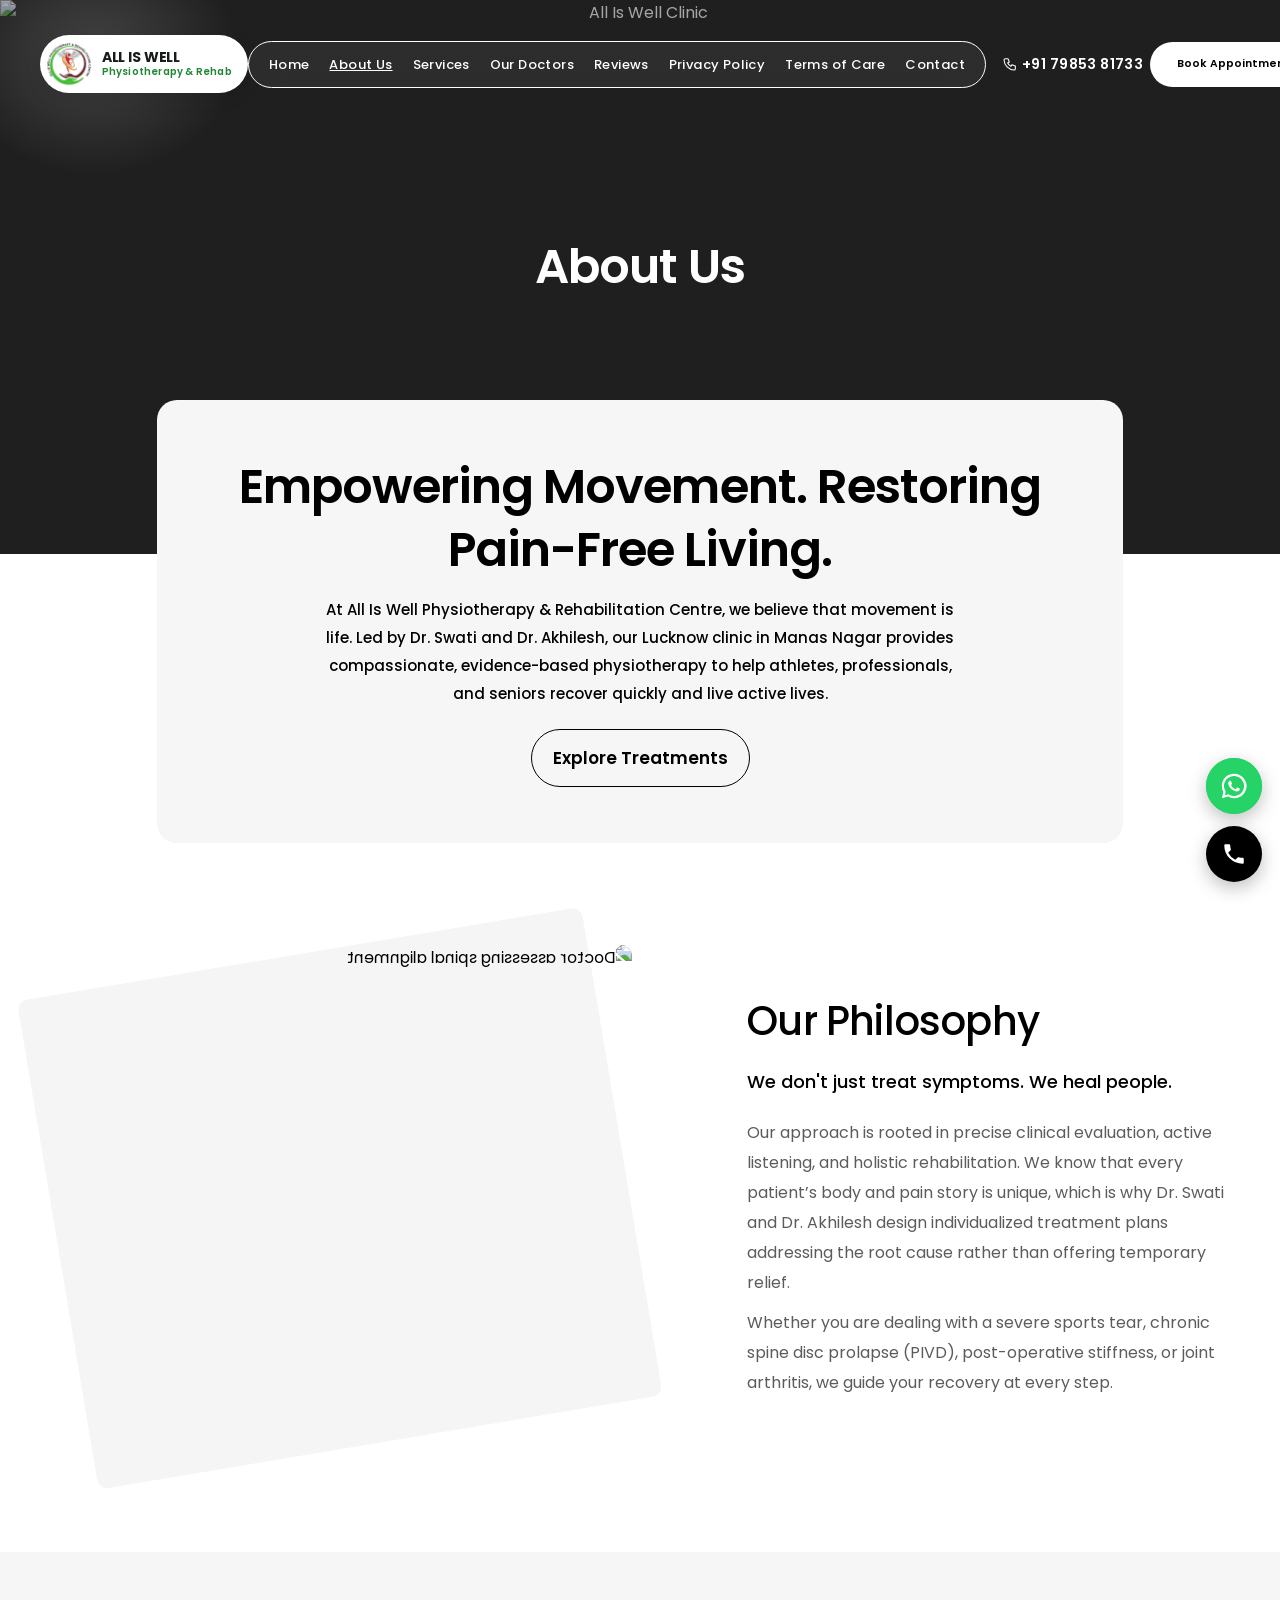
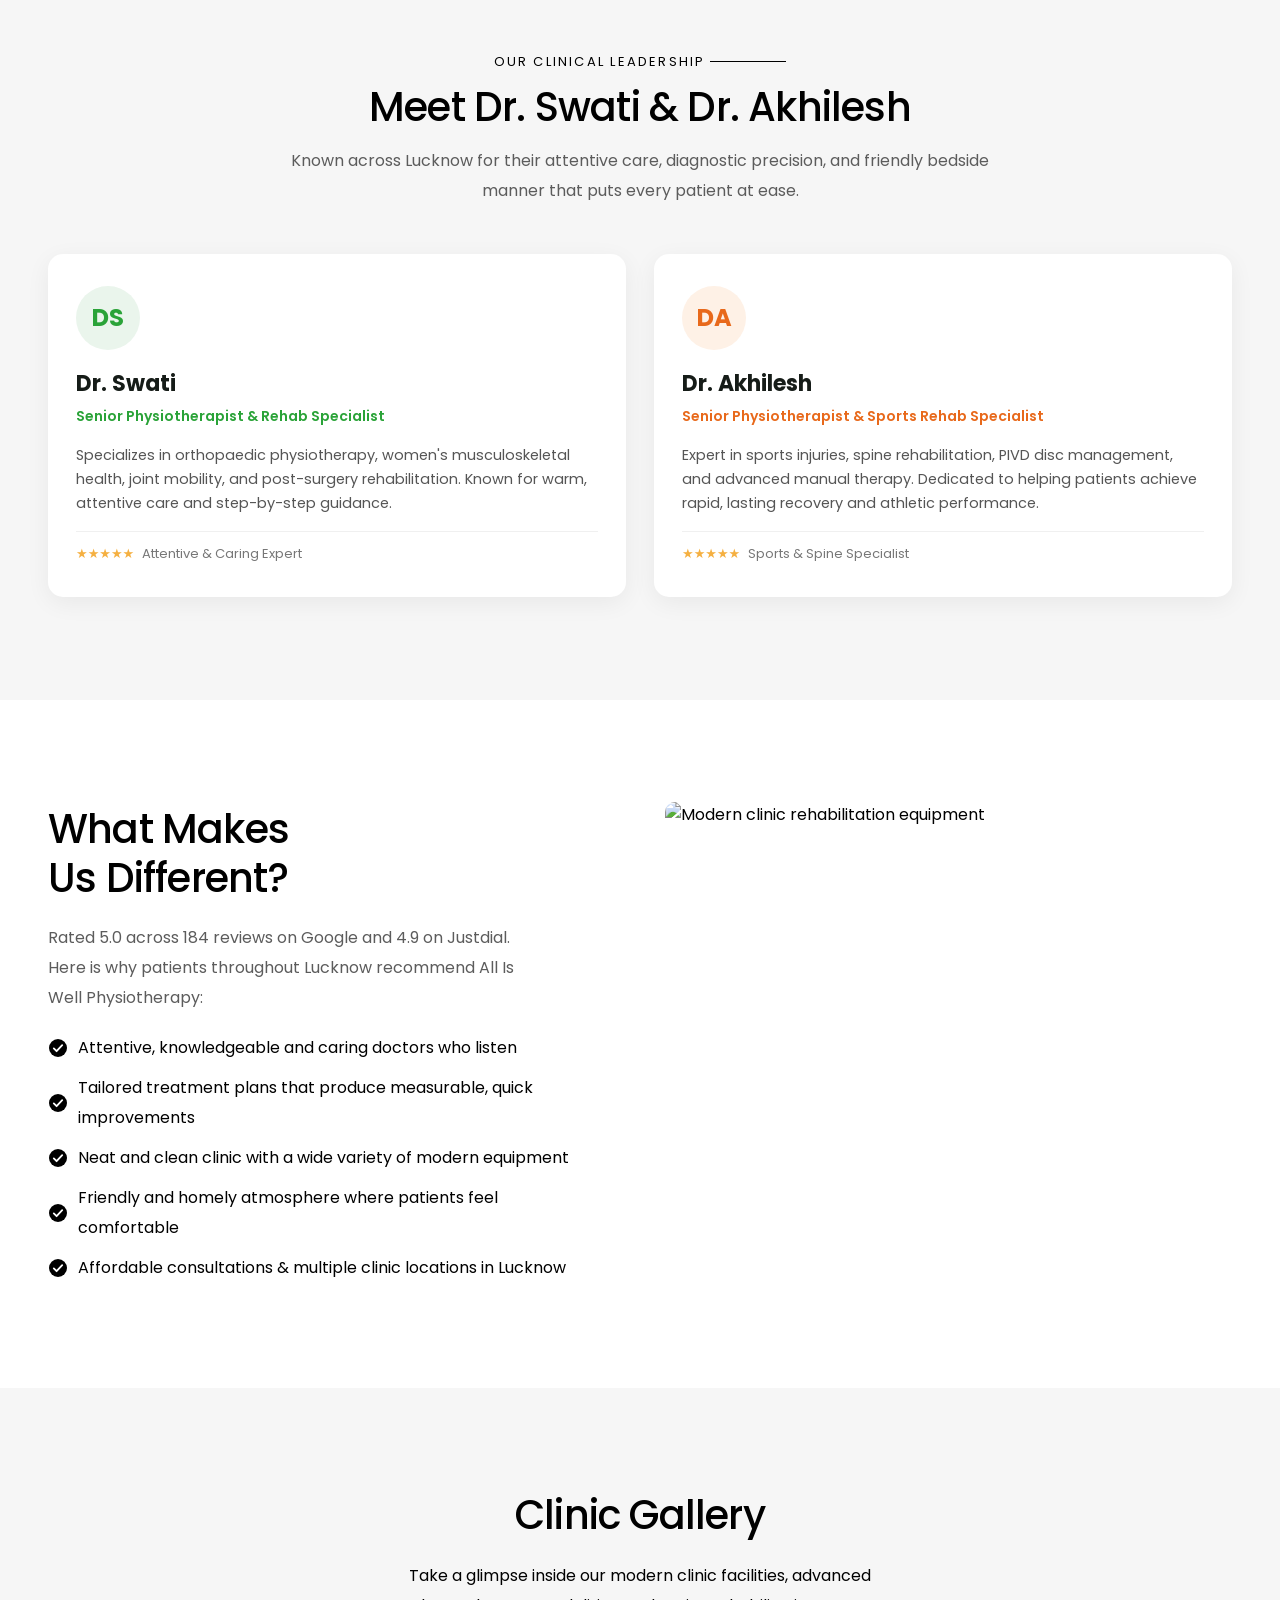
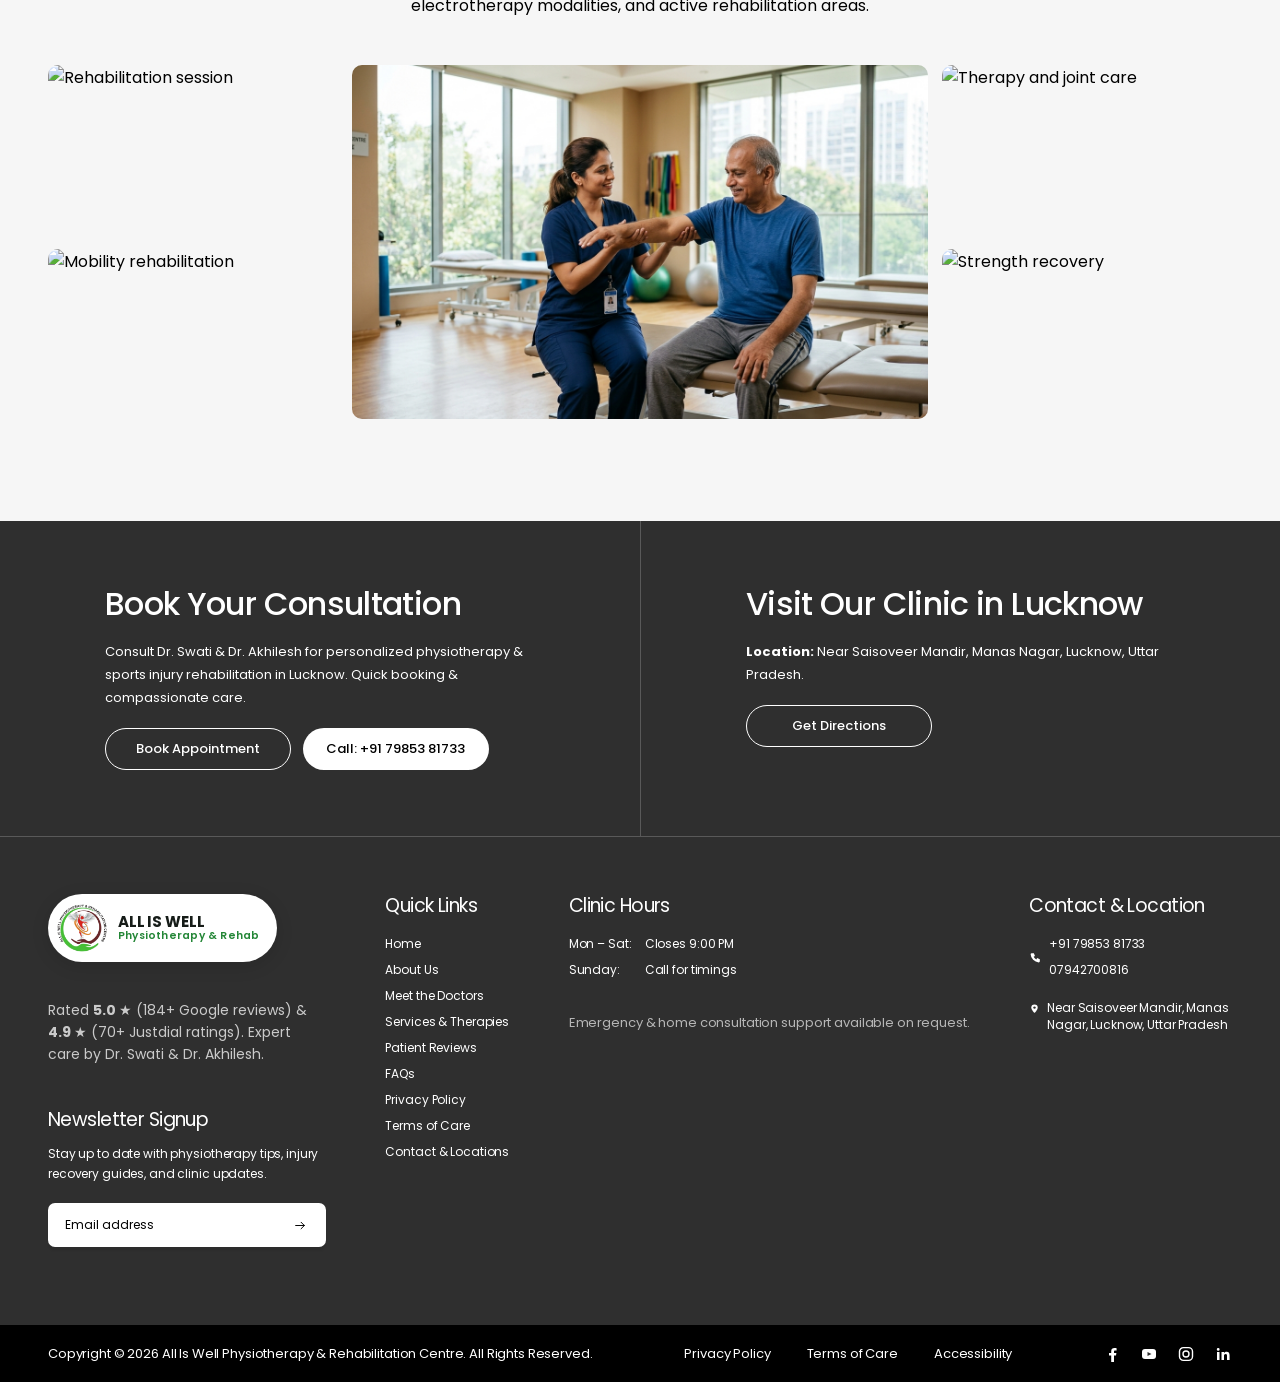
==== commit dceb572e: "Add reviews swap (Google 184/5★, JD 70/4.9★), Instagram link, Privacy & Terms pages" ====
--- a/about.html
+++ b/about.html
@@ -4,7 +4,7 @@
   <meta charset="utf-8">
   <meta name="viewport" content="width=device-width, initial-scale=1">
   <title>About Us — All Is Well Physiotherapy &amp; Rehabilitation Centre</title>
-  <meta name="description" content="Learn about All Is Well Physiotherapy & Rehabilitation Centre in Lucknow, founded and led by Dr. Swati & Dr. Akhilesh. 5.0 rated on Justdial (184 ratings), 4.9 on Google.">
+  <meta name="description" content="Learn about All Is Well Physiotherapy & Rehabilitation Centre in Lucknow, founded and led by Dr. Swati & Dr. Akhilesh. 5.0 rated on Google (184 reviews), 4.9 on Justdial (70 ratings).">
   <link rel="icon" href="assets/img/logo.png">
   <link rel="preconnect" href="https://fonts.googleapis.com">
   <link rel="preconnect" href="https://fonts.gstatic.com" crossorigin>
@@ -80,7 +80,7 @@
   <div class="container diff">
     <div class="diff__text">
       <h2 class="h2">What Makes Us Different?</h2>
-      <p class="lead muted">Rated 5.0 across 184 web ratings on Justdial and 4.9 on Google. Here is why patients throughout Lucknow recommend All Is Well Physiotherapy:</p>
+      <p class="lead muted">Rated 5.0 across 184 reviews on Google and 4.9 on Justdial. Here is why patients throughout Lucknow recommend All Is Well Physiotherapy:</p>
       <ul class="checklist lead">
         <li><img src="assets/img/icon-check.svg" alt="" width="20" height="20">Attentive, knowledgeable and caring doctors who listen</li>
         <li><img src="assets/img/icon-check.svg" alt="" width="20" height="20">Tailored treatment plans that produce measurable, quick improvements</li>
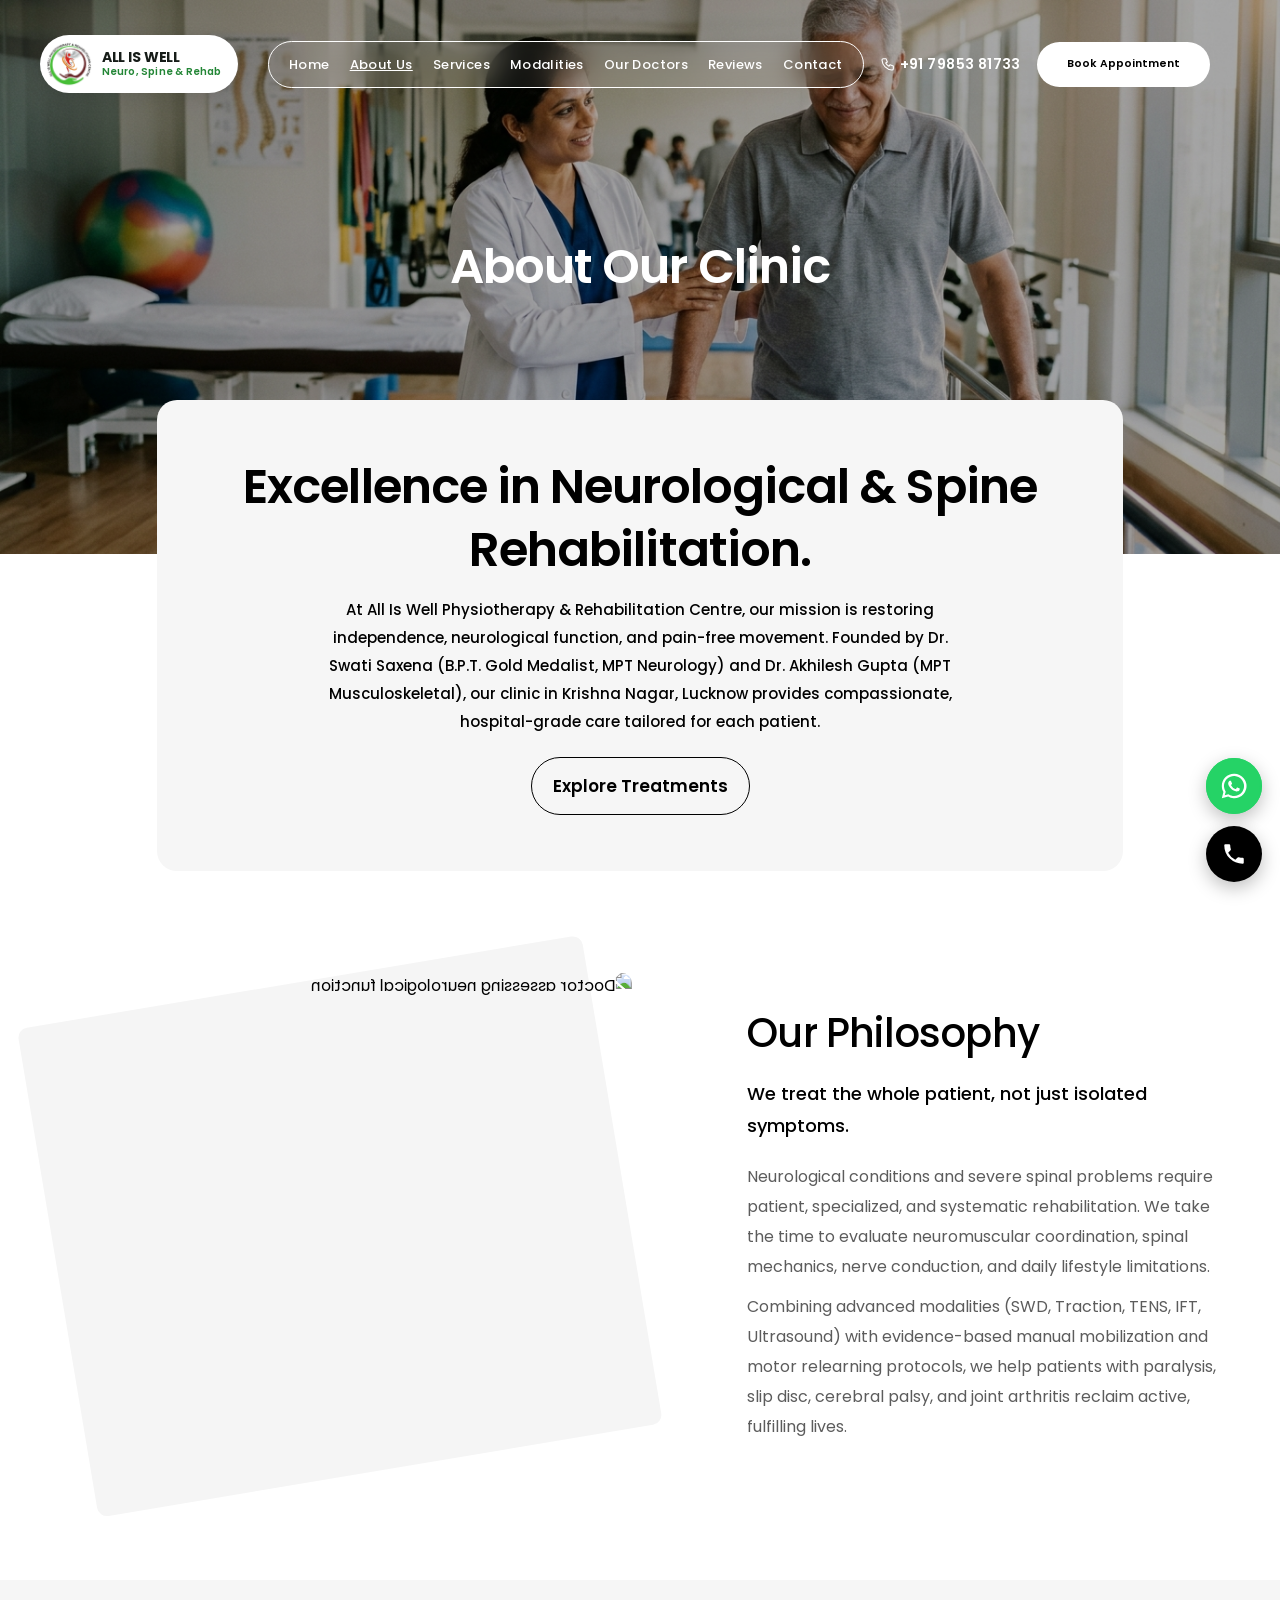
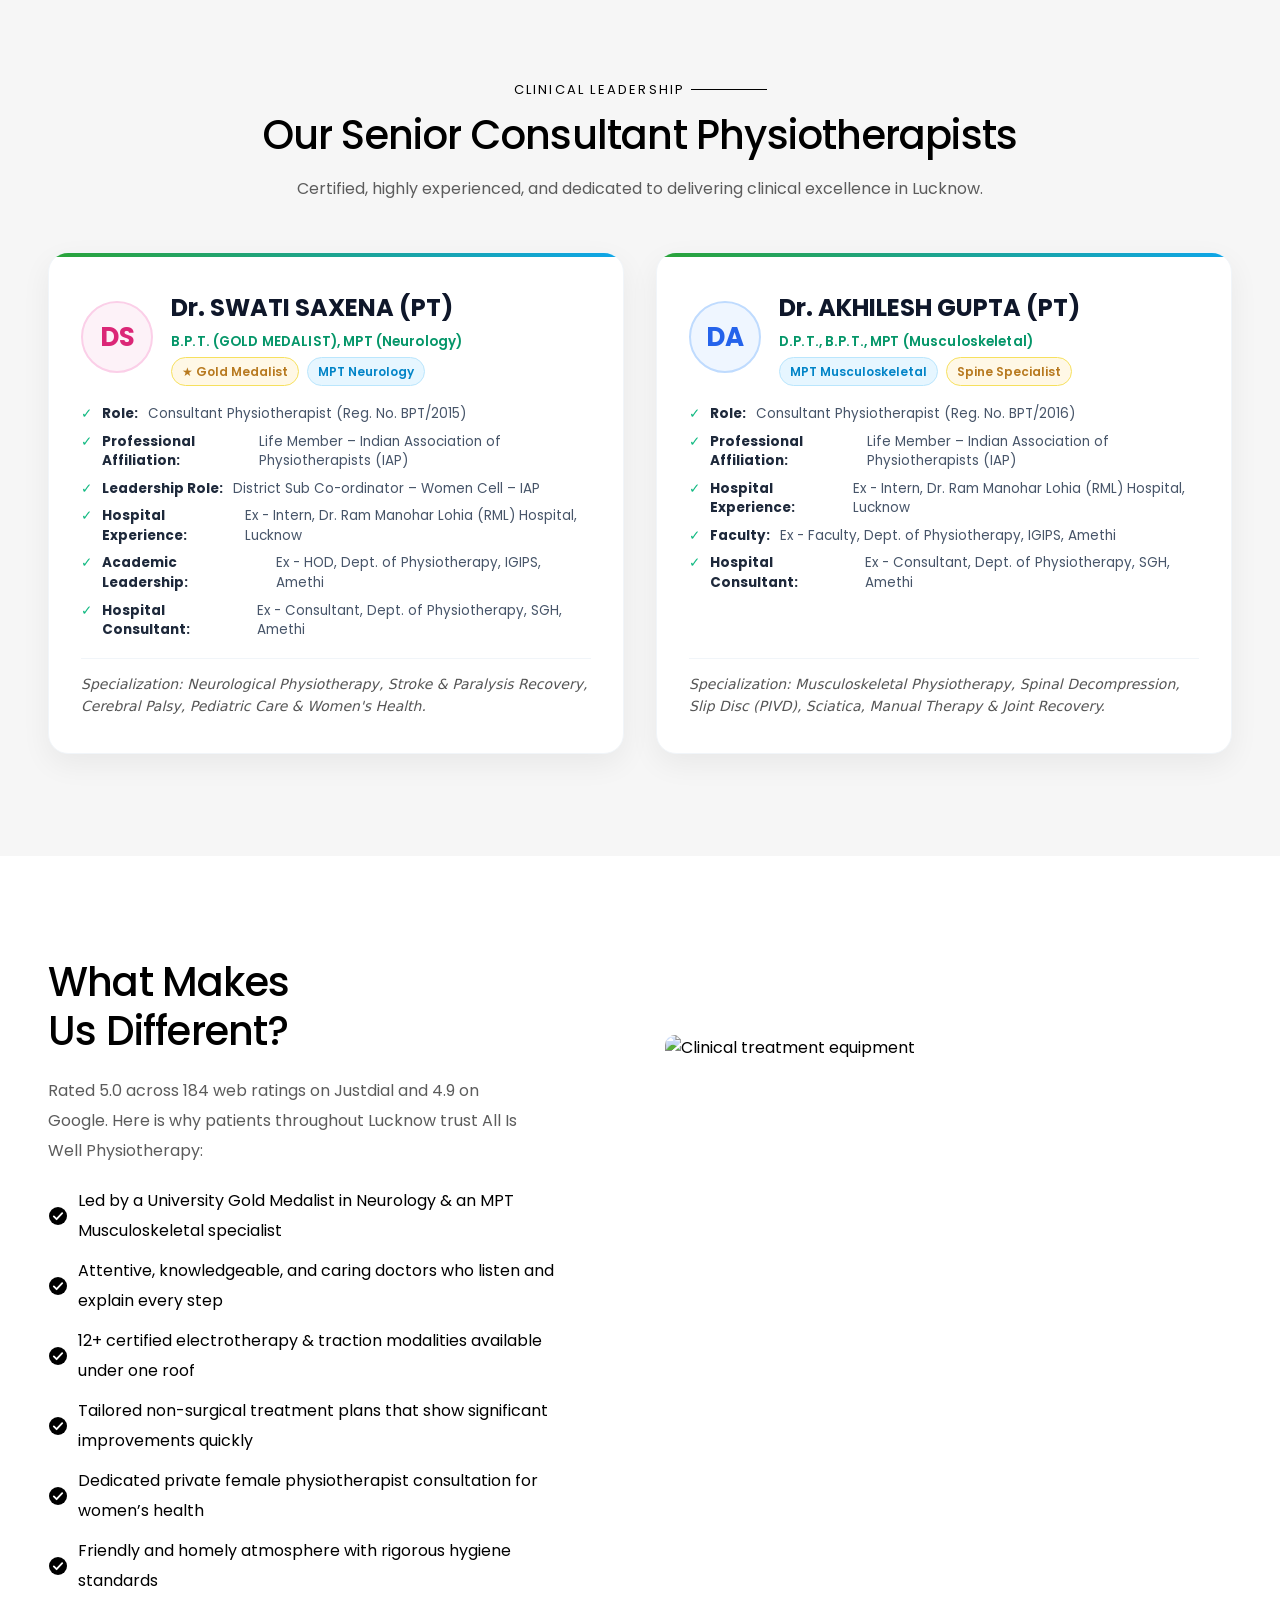
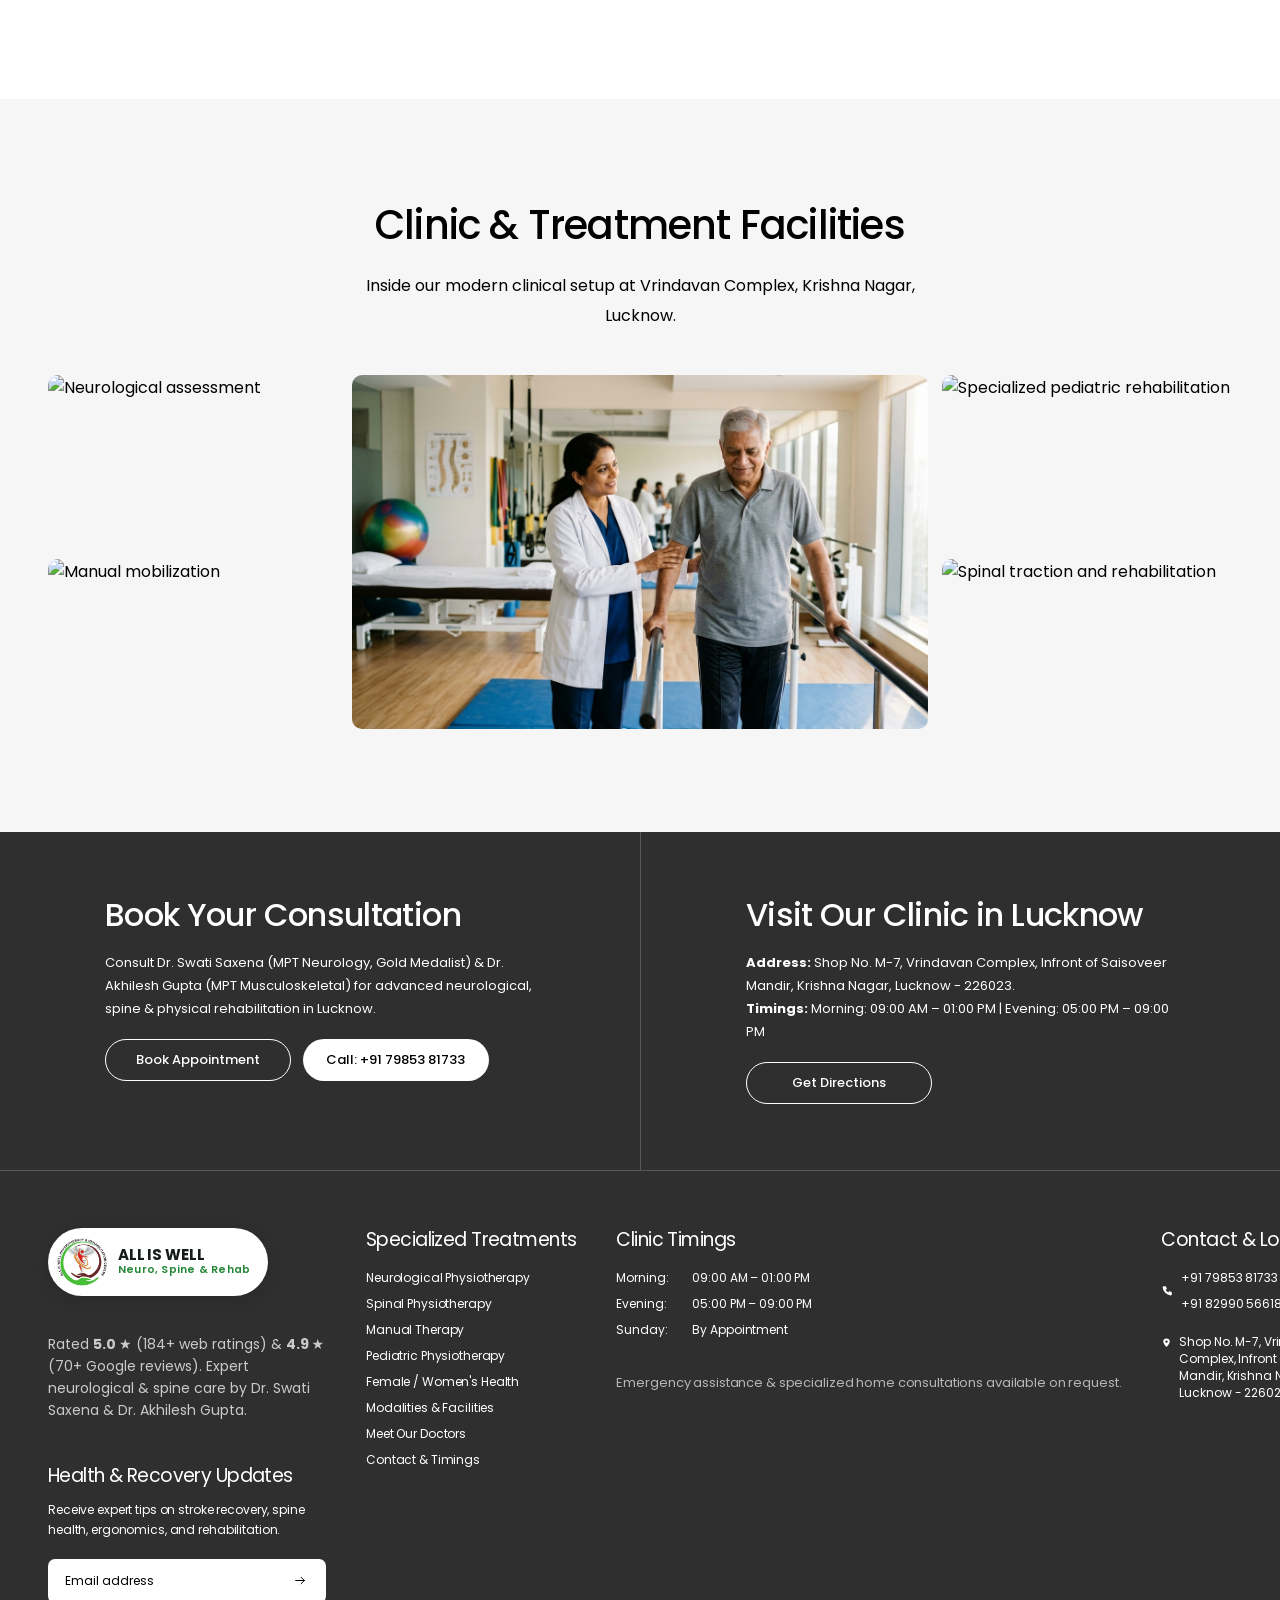
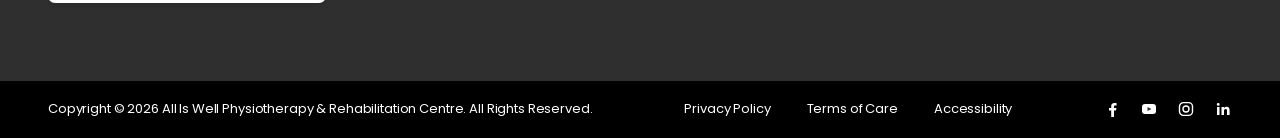
==== commit 40fe3637: "feat: reposition clinic to neurological & spine rehabilitation, add doctors credentials, modalities," ====
--- a/about.html
+++ b/about.html
@@ -4,7 +4,7 @@
   <meta charset="utf-8">
   <meta name="viewport" content="width=device-width, initial-scale=1">
   <title>About Us — All Is Well Physiotherapy &amp; Rehabilitation Centre</title>
-  <meta name="description" content="Learn about All Is Well Physiotherapy & Rehabilitation Centre in Lucknow, founded and led by Dr. Swati & Dr. Akhilesh. 5.0 rated on Google (184 reviews), 4.9 on Justdial (70 ratings).">
+  <meta name="description" content="Meet Dr. Swati Saxena (MPT Neurology, Gold Medalist) and Dr. Akhilesh Gupta (MPT Musculoskeletal) at All Is Well Physiotherapy & Rehabilitation Centre, Krishna Nagar, Lucknow.">
   <link rel="icon" href="assets/img/logo.png">
   <link rel="preconnect" href="https://fonts.googleapis.com">
   <link rel="preconnect" href="https://fonts.gstatic.com" crossorigin>
@@ -17,91 +17,125 @@
 <main id="main">
 
 <section class="hero hero--page hero--page-title hero--tint">
-  <img class="hero__bg" src="https://images.unsplash.com/photo-1540205895360-4ad4cffb3aa8?auto=format&fit=crop&q=75&w=1800" alt="All Is Well Clinic" width="1440" height="554" fetchpriority="high">
+  <img class="hero__bg" src="assets/img/hero-neuro.jpg" alt="All Is Well Neuro &amp; Spine Rehabilitation Clinic" width="1440" height="554" fetchpriority="high">
   <div class="logo-glow" aria-hidden="true"><img src="assets/img/hero-glow.svg" alt=""></div>
-  <div class="hero__content"><h1 class="display">About Us</h1></div>
+  <div class="hero__content"><h1 class="display">About Our Clinic</h1></div>
 </section>
 
 <div class="intro-card">
-  <h2 class="display" style="color:#000">Empowering Movement. Restoring Pain-Free Living.</h2>
-  <p>At All Is Well Physiotherapy &amp; Rehabilitation Centre, we believe that movement is life. Led by Dr. Swati and Dr. Akhilesh, our Lucknow clinic in Manas Nagar provides compassionate, evidence-based physiotherapy to help athletes, professionals, and seniors recover quickly and live active lives.</p>
+  <h2 class="display" style="color:#000">Excellence in Neurological &amp; Spine Rehabilitation.</h2>
+  <p>At All Is Well Physiotherapy &amp; Rehabilitation Centre, our mission is restoring independence, neurological function, and pain-free movement. Founded by Dr. Swati Saxena (B.P.T. Gold Medalist, MPT Neurology) and Dr. Akhilesh Gupta (MPT Musculoskeletal), our clinic in Krishna Nagar, Lucknow provides compassionate, hospital-grade care tailored for each patient.</p>
   <a class="btn btn--outline-dark" href="services.html">Explore Treatments</a>
 </div>
 
+<!-- Philosophy -->
 <section class="section">
   <div class="container philosophy">
-    <div class="philosophy__media"><img src="https://images.unsplash.com/photo-1645005513713-9e2b92a687d3?auto=format&fit=crop&q=75&w=1000" alt="Doctor assessing spinal alignment" width="560" height="484" loading="lazy"></div>
+    <div class="philosophy__media"><img src="https://images.unsplash.com/photo-1576091160399-112ba8d25d1d?auto=format&fit=crop&q=75&w=1000" alt="Doctor assessing neurological function" width="560" height="484" loading="lazy"></div>
     <div class="philosophy__text">
       <h2 class="h2">Our Philosophy</h2>
-      <p class="strong">We don't just treat symptoms. We heal people.</p>
+      <p class="strong">We treat the whole patient, not just isolated symptoms.</p>
       <div class="body">
-        <p>Our approach is rooted in precise clinical evaluation, active listening, and holistic rehabilitation. We know that every patient’s body and pain story is unique, which is why Dr. Swati and Dr. Akhilesh design individualized treatment plans addressing the root cause rather than offering temporary relief.</p>
-        <p>Whether you are dealing with a severe sports tear, chronic spine disc prolapse (PIVD), post-operative stiffness, or joint arthritis, we guide your recovery at every step.</p>
+        <p>Neurological conditions and severe spinal problems require patient, specialized, and systematic rehabilitation. We take the time to evaluate neuromuscular coordination, spinal mechanics, nerve conduction, and daily lifestyle limitations.</p>
+        <p>Combining advanced modalities (SWD, Traction, TENS, IFT, Ultrasound) with evidence-based manual mobilization and motor relearning protocols, we help patients with paralysis, slip disc, cerebral palsy, and joint arthritis reclaim active, fulfilling lives.</p>
       </div>
     </div>
   </div>
 </section>
 
+<!-- Clinical Leadership (Doctors from Image 2) -->
 <section class="section section--grey" id="team">
   <div class="container">
-    <div class="section-head section-head--center" style="text-align:center;max-width:700px;margin-inline:auto;margin-bottom:48px">
-      <p class="eyebrow">Our Clinical Leadership</p>
-      <h2 class="h2">Meet Dr. Swati &amp; Dr. Akhilesh</h2>
-      <p class="lead muted">Known across Lucknow for their attentive care, diagnostic precision, and friendly bedside manner that puts every patient at ease.</p>
+    <div class="section-head section-head--center" style="text-align:center;max-width:760px;margin-inline:auto;margin-bottom:48px">
+      <p class="eyebrow">Clinical Leadership</p>
+      <h2 class="h2">Our Senior Consultant Physiotherapists</h2>
+      <p class="lead muted">Certified, highly experienced, and dedicated to delivering clinical excellence in Lucknow.</p>
     </div>
-    <div style="display:grid;grid-template-columns:repeat(auto-fit, minmax(280px, 1fr));gap:28px">
-      <div style="background:#fff;border-radius:var(--r-md);padding:32px 28px;box-shadow:0 6px 24px rgba(0,0,0,0.06);display:flex;flex-direction:column;gap:16px">
-        <div style="width:64px;height:64px;border-radius:50%;background:#eaf5ec;color:#2aa338;display:grid;place-items:center;font-size:24px;font-weight:700">DS</div>
-        <div>
-          <h3 style="font-size:22px;font-weight:700;color:#161c18;margin-bottom:4px">Dr. Swati</h3>
-          <p style="color:#2aa338;font-weight:600;font-size:14px">Senior Physiotherapist &amp; Rehab Specialist</p>
+
+    <div style="display:grid;grid-template-columns:repeat(auto-fit, minmax(320px, 1fr));gap:32px">
+      <!-- Dr. Swati Saxena -->
+      <div class="doctor-card">
+        <div class="doctor-head">
+          <div class="doctor-avatar doctor-avatar--swati">DS</div>
+          <div>
+            <h3 class="doctor-name">Dr. SWATI SAXENA (PT)</h3>
+            <p class="doctor-degree">B.P.T. (GOLD MEDALIST), MPT (Neurology)</p>
+            <div class="doctor-badges">
+              <span class="badge-gold">★ Gold Medalist</span>
+              <span class="badge-neuro">MPT Neurology</span>
+            </div>
+          </div>
         </div>
-        <p style="font-size:14.5px;line-height:24px;color:#555">Specializes in orthopaedic physiotherapy, women's musculoskeletal health, joint mobility, and post-surgery rehabilitation. Known for warm, attentive care and step-by-step guidance.</p>
-        <div style="margin-top:auto;padding-top:12px;border-top:1px solid #f0f0f0;display:flex;gap:8px;align-items:center;font-size:13px;color:#777">
-          <span style="color:#f5b041">★★★★★</span><span>Attentive &amp; Caring Expert</span>
+        <ul class="doctor-details-list">
+          <li><strong>Role:</strong> Consultant Physiotherapist (Reg. No. BPT/2015)</li>
+          <li><strong>Professional Affiliation:</strong> Life Member – Indian Association of Physiotherapists (IAP)</li>
+          <li><strong>Leadership Role:</strong> District Sub Co-ordinator – Women Cell – IAP</li>
+          <li><strong>Hospital Experience:</strong> Ex - Intern, Dr. Ram Manohar Lohia (RML) Hospital, Lucknow</li>
+          <li><strong>Academic Leadership:</strong> Ex - HOD, Dept. of Physiotherapy, IGIPS, Amethi</li>
+          <li><strong>Hospital Consultant:</strong> Ex - Consultant, Dept. of Physiotherapy, SGH, Amethi</li>
+        </ul>
+        <p style="font-size:14px;line-height:22px;color:#555;margin-top:auto;border-top:1px solid #f1f5f9;padding-top:14px">
+          <em>Specialization: Neurological Physiotherapy, Stroke &amp; Paralysis Recovery, Cerebral Palsy, Pediatric Care &amp; Women's Health.</em>
+        </p>
+      </div>
+
+      <!-- Dr. Akhilesh Gupta -->
+      <div class="doctor-card">
+        <div class="doctor-head">
+          <div class="doctor-avatar doctor-avatar--akhilesh">DA</div>
+          <div>
+            <h3 class="doctor-name">Dr. AKHILESH GUPTA (PT)</h3>
+            <p class="doctor-degree">D.P.T., B.P.T., MPT (Musculoskeletal)</p>
+            <div class="doctor-badges">
+              <span class="badge-neuro">MPT Musculoskeletal</span>
+              <span class="badge-gold">Spine Specialist</span>
+            </div>
+          </div>
         </div>
-      </div>
-      <div style="background:#fff;border-radius:var(--r-md);padding:32px 28px;box-shadow:0 6px 24px rgba(0,0,0,0.06);display:flex;flex-direction:column;gap:16px">
-        <div style="width:64px;height:64px;border-radius:50%;background:#fef1e6;color:#e8691b;display:grid;place-items:center;font-size:24px;font-weight:700">DA</div>
-        <div>
-          <h3 style="font-size:22px;font-weight:700;color:#161c18;margin-bottom:4px">Dr. Akhilesh</h3>
-          <p style="color:#e8691b;font-weight:600;font-size:14px">Senior Physiotherapist &amp; Sports Rehab Specialist</p>
-        </div>
-        <p style="font-size:14.5px;line-height:24px;color:#555">Expert in sports injuries, spine rehabilitation, PIVD disc management, and advanced manual therapy. Dedicated to helping patients achieve rapid, lasting recovery and athletic performance.</p>
-        <div style="margin-top:auto;padding-top:12px;border-top:1px solid #f0f0f0;display:flex;gap:8px;align-items:center;font-size:13px;color:#777">
-          <span style="color:#f5b041">★★★★★</span><span>Sports &amp; Spine Specialist</span>
-        </div>
+        <ul class="doctor-details-list">
+          <li><strong>Role:</strong> Consultant Physiotherapist (Reg. No. BPT/2016)</li>
+          <li><strong>Professional Affiliation:</strong> Life Member – Indian Association of Physiotherapists (IAP)</li>
+          <li><strong>Hospital Experience:</strong> Ex - Intern, Dr. Ram Manohar Lohia (RML) Hospital, Lucknow</li>
+          <li><strong>Faculty:</strong> Ex - Faculty, Dept. of Physiotherapy, IGIPS, Amethi</li>
+          <li><strong>Hospital Consultant:</strong> Ex - Consultant, Dept. of Physiotherapy, SGH, Amethi</li>
+        </ul>
+        <p style="font-size:14px;line-height:22px;color:#555;margin-top:auto;border-top:1px solid #f1f5f9;padding-top:14px">
+          <em>Specialization: Musculoskeletal Physiotherapy, Spinal Decompression, Slip Disc (PIVD), Sciatica, Manual Therapy &amp; Joint Recovery.</em>
+        </p>
       </div>
     </div>
   </div>
 </section>
 
+<!-- What Makes Us Different -->
 <section class="section">
   <div class="container diff">
     <div class="diff__text">
       <h2 class="h2">What Makes Us Different?</h2>
-      <p class="lead muted">Rated 5.0 across 184 reviews on Google and 4.9 on Justdial. Here is why patients throughout Lucknow recommend All Is Well Physiotherapy:</p>
+      <p class="lead muted">Rated 5.0 across 184 web ratings on Justdial and 4.9 on Google. Here is why patients throughout Lucknow trust All Is Well Physiotherapy:</p>
       <ul class="checklist lead">
-        <li><img src="assets/img/icon-check.svg" alt="" width="20" height="20">Attentive, knowledgeable and caring doctors who listen</li>
-        <li><img src="assets/img/icon-check.svg" alt="" width="20" height="20">Tailored treatment plans that produce measurable, quick improvements</li>
-        <li><img src="assets/img/icon-check.svg" alt="" width="20" height="20">Neat and clean clinic with a wide variety of modern equipment</li>
-        <li><img src="assets/img/icon-check.svg" alt="" width="20" height="20">Friendly and homely atmosphere where patients feel comfortable</li>
-        <li><img src="assets/img/icon-check.svg" alt="" width="20" height="20">Affordable consultations &amp; multiple clinic locations in Lucknow</li>
+        <li><img src="assets/img/icon-check.svg" alt="" width="20" height="20">Led by a University Gold Medalist in Neurology &amp; an MPT Musculoskeletal specialist</li>
+        <li><img src="assets/img/icon-check.svg" alt="" width="20" height="20">Attentive, knowledgeable, and caring doctors who listen and explain every step</li>
+        <li><img src="assets/img/icon-check.svg" alt="" width="20" height="20">12+ certified electrotherapy &amp; traction modalities available under one roof</li>
+        <li><img src="assets/img/icon-check.svg" alt="" width="20" height="20">Tailored non-surgical treatment plans that show significant improvements quickly</li>
+        <li><img src="assets/img/icon-check.svg" alt="" width="20" height="20">Dedicated private female physiotherapist consultation for women’s health</li>
+        <li><img src="assets/img/icon-check.svg" alt="" width="20" height="20">Friendly and homely atmosphere with rigorous hygiene standards</li>
       </ul>
     </div>
-    <img class="diff__media" src="https://images.unsplash.com/photo-1645005512964-5057008b4425?auto=format&fit=crop&q=75&w=1000" alt="Modern clinic rehabilitation equipment" width="560" height="484" loading="lazy">
+    <img class="diff__media" src="https://images.unsplash.com/photo-1584515979956-d9f6e5d09982?auto=format&fit=crop&q=75&w=1000" alt="Clinical treatment equipment" width="560" height="484" loading="lazy">
   </div>
 </section>
 
+<!-- Clinic Gallery -->
 <section class="section section--grey">
   <div class="container">
-    <div class="gallery__intro"><h2 class="h2">Clinic Gallery</h2><p class="lead">Take a glimpse inside our modern clinic facilities, advanced electrotherapy modalities, and active rehabilitation areas.</p></div>
+    <div class="gallery__intro"><h2 class="h2">Clinic &amp; Treatment Facilities</h2><p class="lead">Inside our modern clinical setup at Vrindavan Complex, Krishna Nagar, Lucknow.</p></div>
     <div class="gallery">
-      <img src="https://images.unsplash.com/photo-1648638810948-f3bf2cccdde9?auto=format&fit=crop&q=75&w=700" alt="Rehabilitation session" loading="lazy">
-      <img class="is-wide" src="assets/img/hero-physiotherapy.jpg" alt="All Is Well clinic session" loading="lazy">
-      <img class="is-c3" src="https://images.unsplash.com/photo-1519824145371-296894a0daa9?auto=format&fit=crop&q=75&w=700" alt="Therapy and joint care" loading="lazy">
-      <img class="is-r2" src="https://images.unsplash.com/photo-1540205895360-4ad4cffb3aa8?auto=format&fit=crop&q=75&w=700" alt="Mobility rehabilitation" loading="lazy">
-      <img class="is-r2 is-c3" src="https://images.unsplash.com/photo-1645005513751-e22717a66ae6?auto=format&fit=crop&q=75&w=700" alt="Strength recovery" loading="lazy">
+      <img src="https://images.unsplash.com/photo-1576091160399-112ba8d25d1d?auto=format&fit=crop&q=75&w=700" alt="Neurological assessment" loading="lazy">
+      <img class="is-wide" src="assets/img/hero-neuro.jpg" alt="All Is Well clinic session" loading="lazy">
+      <img class="is-c3" src="https://images.unsplash.com/photo-1516549655169-df83a0774514?auto=format&fit=crop&q=75&w=700" alt="Specialized pediatric rehabilitation" loading="lazy">
+      <img class="is-r2" src="https://images.unsplash.com/photo-1544367567-0f2fcb009e0b?auto=format&fit=crop&q=75&w=700" alt="Manual mobilization" loading="lazy">
+      <img class="is-r2 is-c3" src="https://images.unsplash.com/photo-1584515979956-d9f6e5d09982?auto=format&fit=crop&q=75&w=700" alt="Spinal traction and rehabilitation" loading="lazy">
     </div>
   </div>
 </section>
--- a/css/style.css
+++ b/css/style.css
@@ -779,3 +779,152 @@
 .t-rating strong { font-size: 28px; font-weight: 600; }
 .t-rating span { color: var(--muted); }
 @media (max-width: 900px) { .t-track--3 .t-card { flex-basis: 82%; } }
+
+/* =========================================================
+   Neurological, Modalities & Clinical Leadership Components
+   ========================================================= */
+.badge-gold { background: #fff8e6; color: #b7791f; border: 1px solid #f6e05e; font-weight: 600; padding: 4px 10px; border-radius: 999px; font-size: 12px; display: inline-flex; align-items: center; gap: 6px; }
+.badge-neuro { background: #e6f6ff; color: #0284c7; border: 1px solid #bae6fd; font-weight: 600; padding: 4px 10px; border-radius: 999px; font-size: 12px; }
+
+.modalities__grid {
+  display: grid;
+  grid-template-columns: repeat(auto-fill, minmax(240px, 1fr));
+  gap: 16px;
+  margin-top: 32px;
+}
+.modality-item {
+  background: var(--white);
+  border: 1px solid #e9ecef;
+  border-radius: var(--r-md);
+  padding: 20px;
+  display: flex;
+  align-items: flex-start;
+  gap: 14px;
+  transition: transform 0.2s ease, box-shadow 0.2s ease;
+}
+.modality-item:hover {
+  transform: translateY(-2px);
+  box-shadow: 0 8px 24px rgba(0, 0, 0, 0.06);
+  border-color: #2aa338;
+}
+.modality-icon {
+  width: 42px;
+  height: 42px;
+  border-radius: 10px;
+  background: #f0fdf4;
+  color: #16a34a;
+  display: grid;
+  place-items: center;
+  font-size: 20px;
+  flex-shrink: 0;
+}
+.modality-name {
+  font-size: 15px;
+  font-weight: 600;
+  color: #161c18;
+  margin-bottom: 4px;
+}
+.modality-desc {
+  font-size: 13px;
+  color: var(--muted);
+  line-height: 1.4;
+}
+
+.treat__grid {
+  display: flex;
+  flex-wrap: wrap;
+  gap: 12px;
+  margin-top: 24px;
+}
+.treat-chip {
+  display: inline-flex;
+  align-items: center;
+  gap: 8px;
+  padding: 10px 18px;
+  background: var(--white);
+  border: 1px solid #e2e8f0;
+  border-radius: 999px;
+  font-size: 14px;
+  font-weight: 500;
+  color: #1e293b;
+  box-shadow: 0 2px 6px rgba(0, 0, 0, 0.03);
+  transition: all 0.2s ease;
+}
+.treat-chip:hover {
+  background: #161c18;
+  color: #fff;
+  border-color: #161c18;
+  transform: translateY(-1px);
+}
+.treat-chip .dot {
+  width: 8px;
+  height: 8px;
+  border-radius: 50%;
+  background: #2aa338;
+}
+
+.doctor-card {
+  background: #ffffff;
+  border-radius: var(--r-lg);
+  padding: 36px 32px;
+  box-shadow: 0 10px 30px rgba(0, 0, 0, 0.06);
+  border: 1px solid #f1f5f9;
+  display: flex;
+  flex-direction: column;
+  gap: 18px;
+  position: relative;
+  overflow: hidden;
+}
+.doctor-card::before {
+  content: "";
+  position: absolute;
+  top: 0;
+  left: 0;
+  right: 0;
+  height: 4px;
+  background: linear-gradient(90deg, #2aa338, #0ea5e9);
+}
+.doctor-head {
+  display: flex;
+  align-items: center;
+  gap: 18px;
+}
+.doctor-avatar {
+  width: 72px;
+  height: 72px;
+  border-radius: 50%;
+  display: grid;
+  place-items: center;
+  font-size: 26px;
+  font-weight: 700;
+  flex-shrink: 0;
+}
+.doctor-avatar--swati { background: #fdf2f8; color: #db2777; border: 2px solid #fbcfe8; }
+.doctor-avatar--akhilesh { background: #eff6ff; color: #2563eb; border: 2px solid #bfdbfe; }
+.doctor-name { font-size: 24px; font-weight: 700; color: #0f172a; margin-bottom: 4px; }
+.doctor-degree { font-size: 13.5px; font-weight: 600; color: #059669; letter-spacing: 0.01em; }
+.doctor-badges { display: flex; flex-wrap: wrap; gap: 8px; margin-top: 4px; }
+.doctor-details-list {
+  list-style: none;
+  padding: 0;
+  margin: 0;
+  display: flex;
+  flex-direction: column;
+  gap: 8px;
+  font-size: 13.5px;
+  color: #475569;
+}
+.doctor-details-list li {
+  display: flex;
+  align-items: flex-start;
+  gap: 10px;
+  line-height: 1.45;
+}
+.doctor-details-list li strong { color: #1e293b; }
+.doctor-details-list li::before {
+  content: "✓";
+  color: #10b981;
+  font-weight: 700;
+  flex-shrink: 0;
+}
+
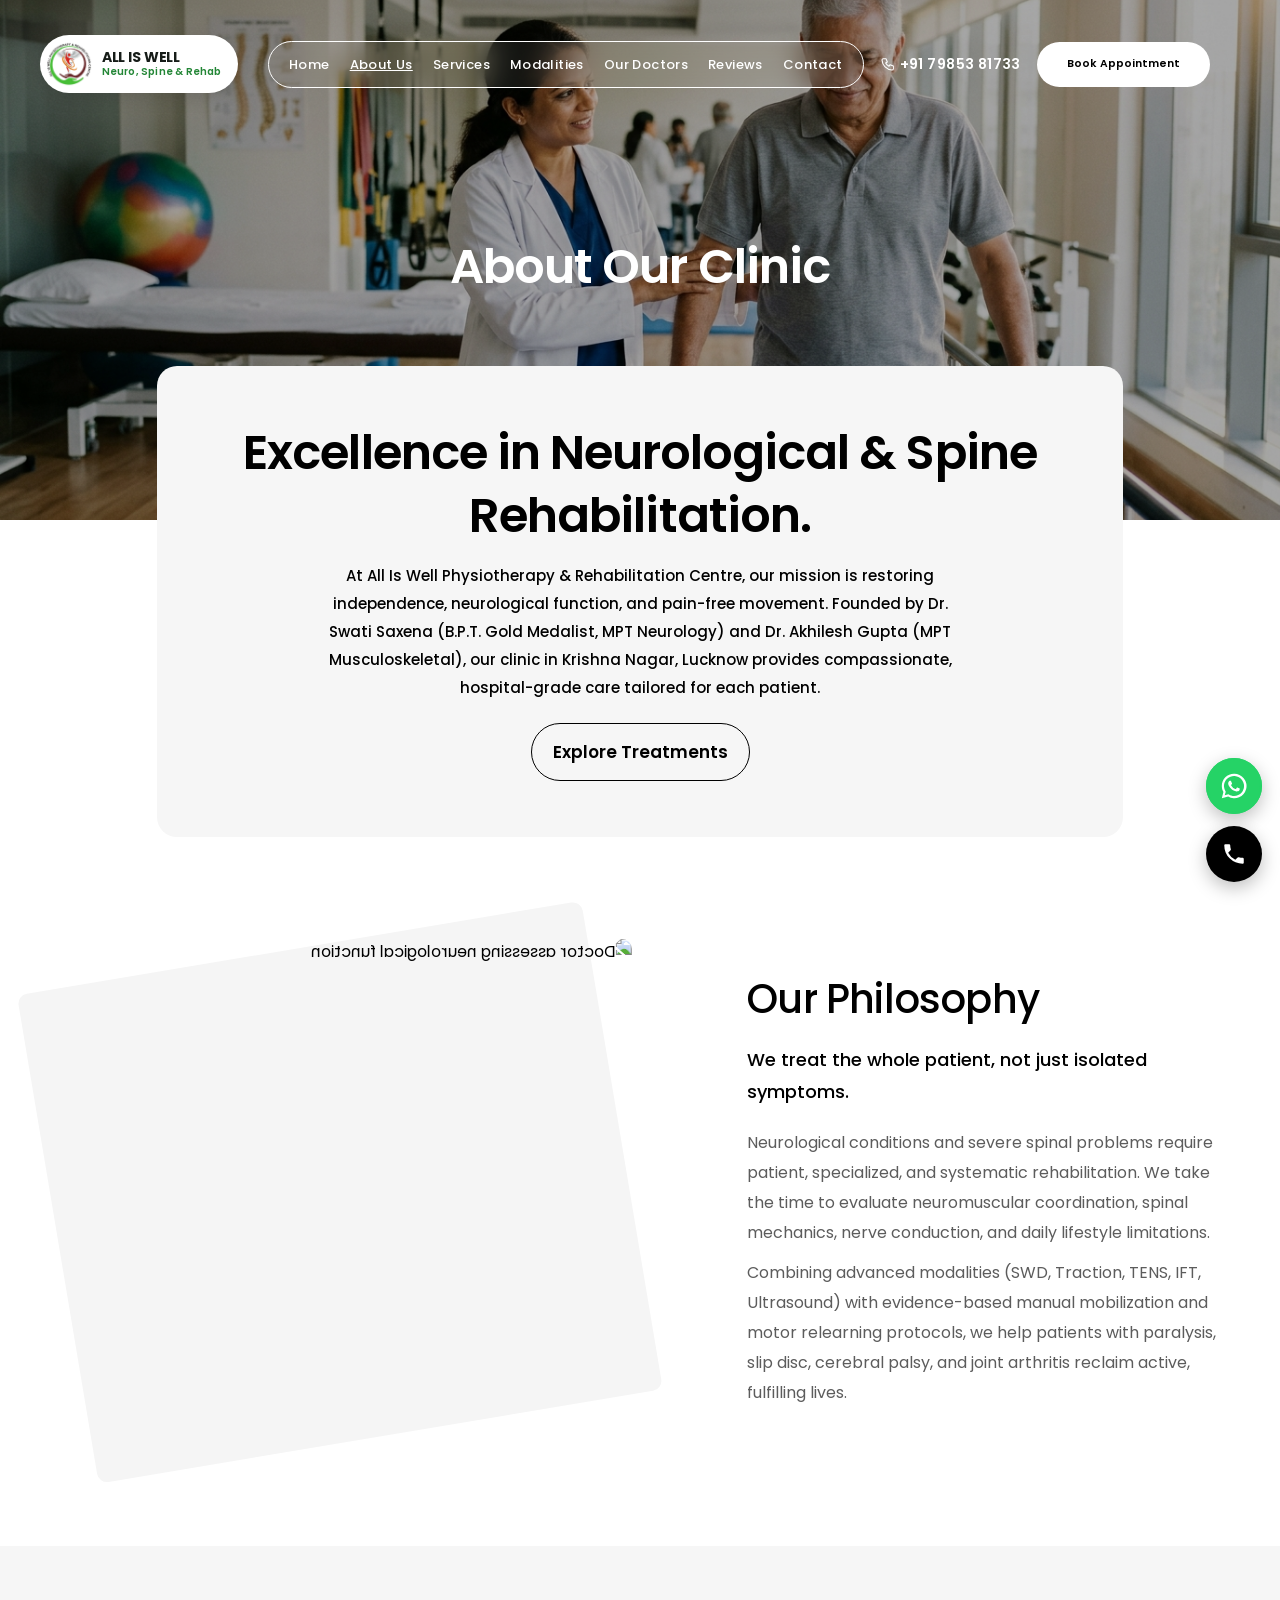
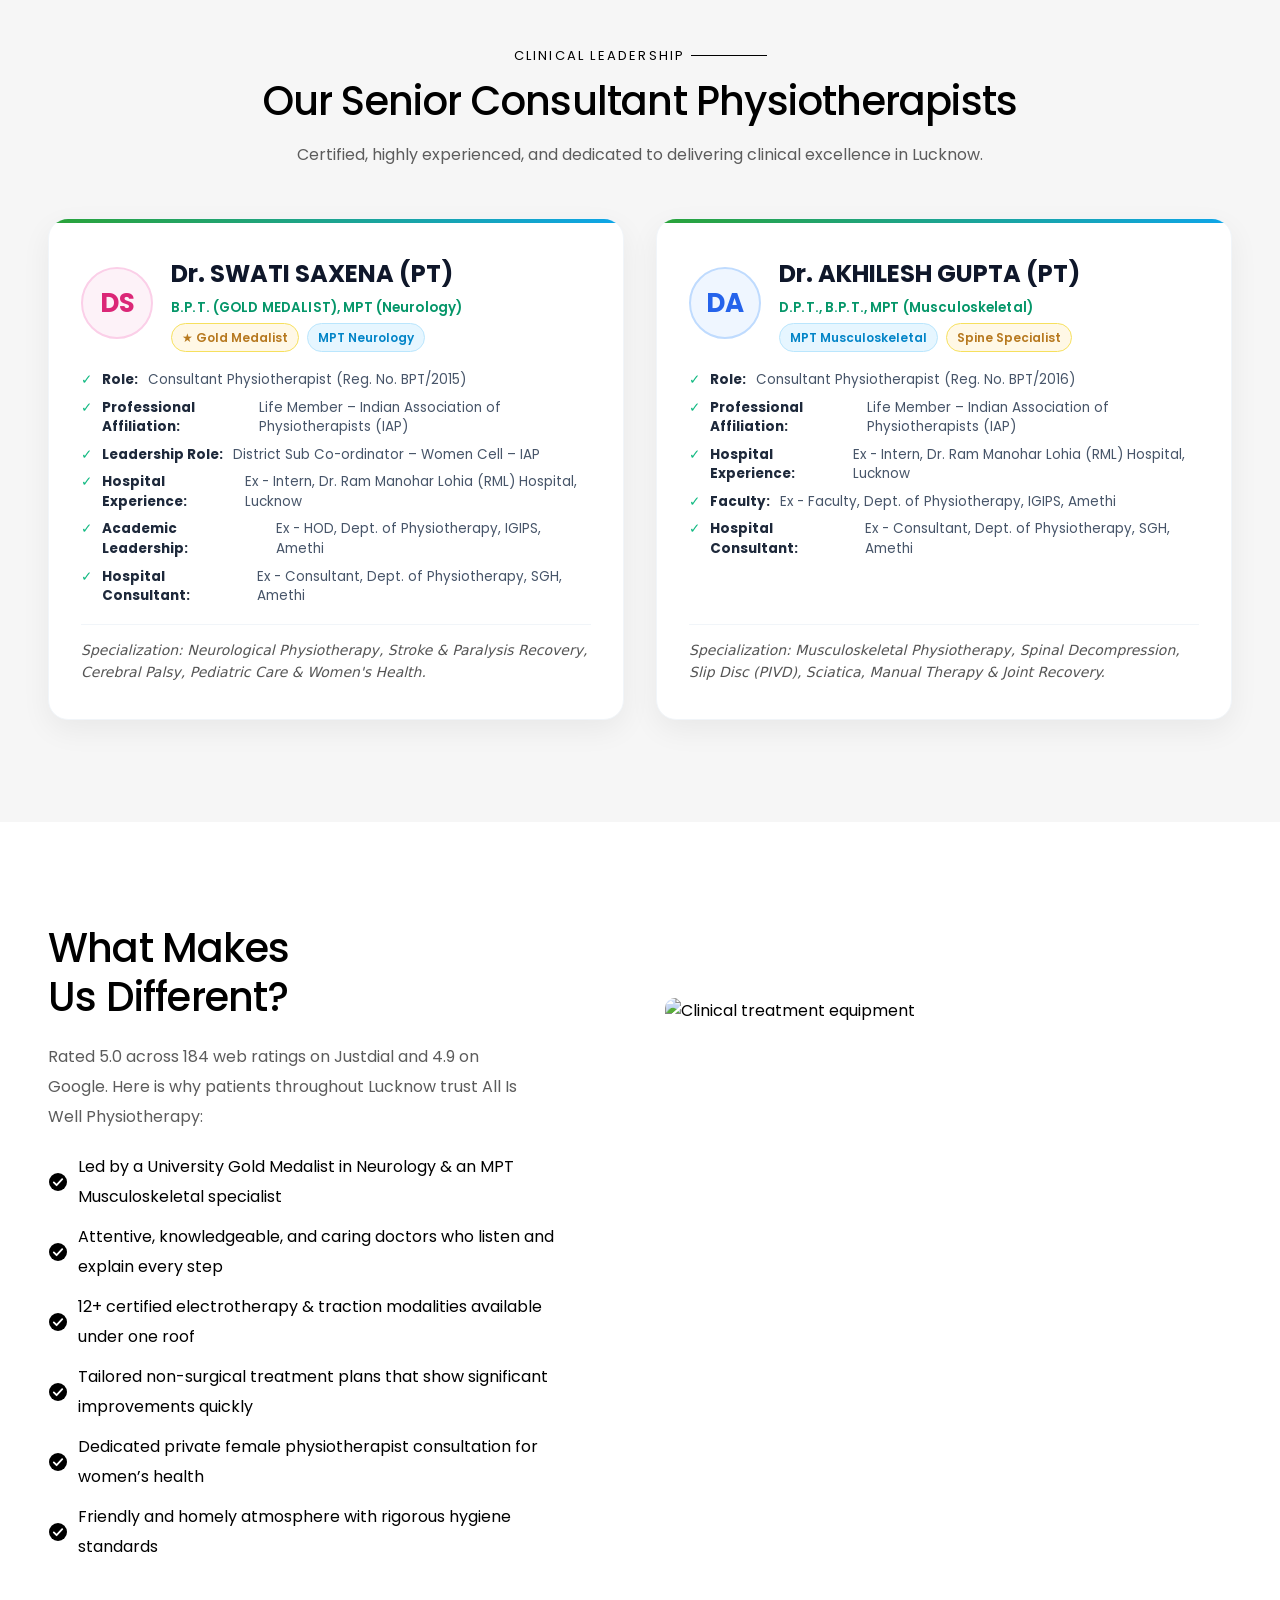
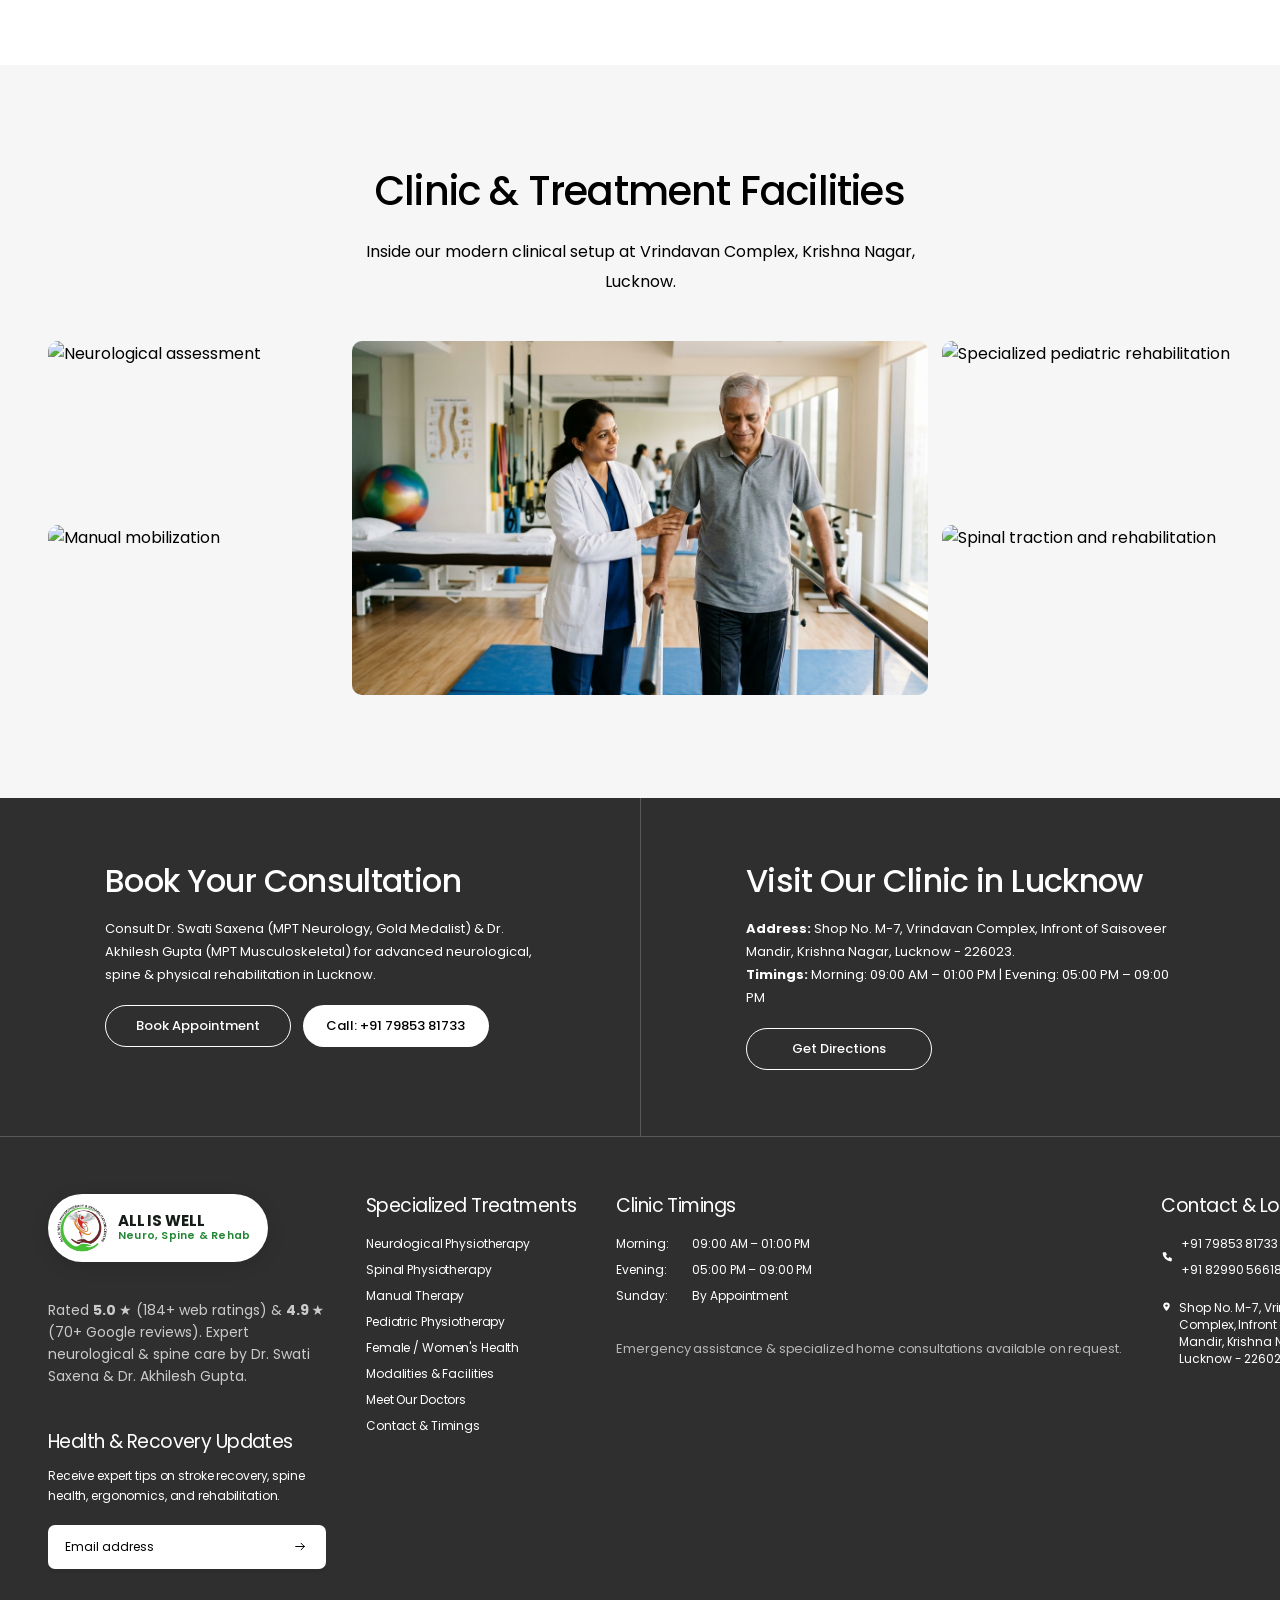
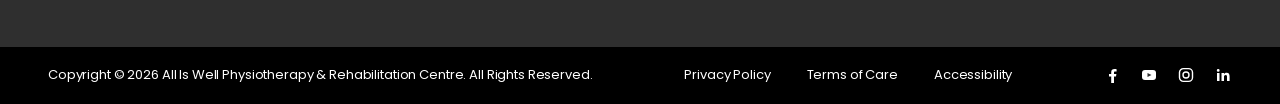
==== commit 5135d838: "feat: optimize responsive design across all devices (mobile, tablet, desktop)" ====
--- a/about.html
+++ b/about.html
@@ -52,7 +52,7 @@
       <p class="lead muted">Certified, highly experienced, and dedicated to delivering clinical excellence in Lucknow.</p>
     </div>
 
-    <div style="display:grid;grid-template-columns:repeat(auto-fit, minmax(320px, 1fr));gap:32px">
+    <div class="doctors__grid">
       <!-- Dr. Swati Saxena -->
       <div class="doctor-card">
         <div class="doctor-head">
--- a/css/style.css
+++ b/css/style.css
@@ -25,7 +25,11 @@
 
 /* ---------- Reset / base ---------- */
 *, *::before, *::after { box-sizing: border-box; }
-html { -webkit-text-size-adjust: 100%; scroll-behavior: smooth; }
+html {
+  -webkit-text-size-adjust: 100%;
+  scroll-behavior: smooth;
+  overflow-x: hidden;
+}
 body {
   margin: 0;
   font-family: var(--font);
@@ -34,9 +38,17 @@
   line-height: 1.6;
   -webkit-font-smoothing: antialiased;
   overflow-x: hidden;
-}
-img, svg { display: block; max-width: 100%; }
-h1, h2, h3, h4, p, ul, ol, figure { margin: 0; }
+  max-width: 100%;
+}
+img, svg, picture, video, canvas {
+  display: block;
+  max-width: 100%;
+  height: auto;
+}
+h1, h2, h3, h4, p, ul, ol, figure {
+  margin: 0;
+  overflow-wrap: break-word;
+}
 ul, ol { padding: 0; list-style: none; }
 a { color: inherit; text-decoration: none; }
 button, input, select, textarea { font: inherit; color: inherit; }
@@ -155,34 +167,40 @@
   .nav-pill ul { gap: 20px; }
 }
 
-@media (max-width: 1100px) {
-  .site-header { padding-top: 20px; }
+@media (max-width: 1180px) {
+  .site-header { padding-top: 18px; }
   .menu-toggle { display: block; }
 
   .nav-group {
     position: fixed; top: 0; right: 0; bottom: 0; z-index: 60;
     width: min(86vw, 360px); margin: 0;
-    flex-direction: column; align-items: stretch; justify-content: flex-start; gap: 28px;
-    padding: 96px 28px 32px; overflow-y: auto;
+    flex-direction: column; align-items: stretch; justify-content: flex-start; gap: 24px;
+    padding: 86px 24px 32px; overflow-y: auto; -webkit-overflow-scrolling: touch;
     background: var(--charcoal);
+    box-shadow: -4px 0 24px rgba(0, 0, 0, 0.4);
     transform: translateX(100%); visibility: hidden;
-    transition: transform .3s ease, visibility 0s linear .3s;
+    transition: transform .3s cubic-bezier(0.16, 1, 0.3, 1), visibility 0s linear .3s;
   }
-  .menu-open .nav-group { transform: none; visibility: visible; transition: transform .3s ease; }
+  .menu-open .nav-group {
+    transform: none; visibility: visible;
+    transition: transform .3s cubic-bezier(0.16, 1, 0.3, 1);
+  }
 
   .nav-pill { height: auto; padding: 0; border: 0; border-radius: 0; background: none; -webkit-backdrop-filter: none; backdrop-filter: none; }
   .nav-pill ul { flex-direction: column; align-items: stretch; gap: 0; }
-  .nav-pill li + li { border-top: 1px solid rgba(255, 255, 255, 0.15); }
-  .nav-pill a { padding: 15px 0; font-size: 16px; line-height: 22px; }
-  .nav-phone { font-size: 16px; }
-  .btn--nav { align-self: flex-start; font-size: 13px; padding-inline: 32px; }
+  .nav-pill li + li { border-top: 1px solid rgba(255, 255, 255, 0.12); }
+  .nav-pill a { padding: 14px 0; font-size: 15px; line-height: 22px; color: rgba(255, 255, 255, 0.9); }
+  .nav-pill a[aria-current="page"] { color: #22c55e; font-weight: 600; text-decoration: none; }
+  .nav-phone { font-size: 15px; color: #fff; padding-block: 4px; }
+  .btn--nav { align-self: flex-start; width: 100%; font-size: 14px; padding-block: 14px; text-align: center; }
 
   .menu-backdrop {
-    display: block; position: fixed; inset: 0; z-index: 55; background: rgba(0, 0, 0, 0.5);
+    display: block; position: fixed; inset: 0; z-index: 55; background: rgba(0, 0, 0, 0.6);
+    backdrop-filter: blur(4px); -webkit-backdrop-filter: blur(4px);
     opacity: 0; visibility: hidden; transition: opacity .3s, visibility 0s linear .3s;
   }
   .menu-open .menu-backdrop { opacity: 1; visibility: visible; transition: opacity .3s; }
-  .menu-open { overflow: hidden; }
+  html.menu-open, body.menu-open { overflow: hidden; height: 100%; }
 }
 
 /* =========================================================
@@ -194,7 +212,8 @@
 .hero--home::after { content: ""; position: absolute; inset: 0; z-index: -1; background: linear-gradient(180deg, rgba(14, 22, 17, 0.6) 0%, rgba(14, 22, 17, 0.72) 100%); }
 
 .hero--home { min-height: 756px; }
-.hero--page { height: 554px; }
+.hero--page { min-height: 520px; height: auto; padding-bottom: 70px; }
+.hero--contact { min-height: 520px; height: auto; padding-bottom: 180px; }
 
 .hero__content {
   position: relative; display: flex; flex-direction: column; align-items: center;
@@ -203,7 +222,25 @@
 .hero--home .hero__content { width: min(840px, 100%); padding-top: 230px; gap: 15px; }
 .hero--home .hero__title span { display: block; }
 .hero--home .hero__lead { max-width: 620px; font-size: 15px; line-height: 28px; font-weight: 500; }
-.hero__badge { display: inline-flex; align-items: center; gap: 8px; background: rgba(255, 255, 255, 0.16); backdrop-filter: blur(8px); -webkit-backdrop-filter: blur(8px); padding: 7px 16px; border-radius: 999px; font-size: 13px; font-weight: 500; color: #fff; border: 1px solid rgba(255, 255, 255, 0.25); margin-bottom: 4px; }
+.hero__badge {
+  display: inline-flex;
+  align-items: center;
+  gap: 8px;
+  background: rgba(255, 255, 255, 0.16);
+  backdrop-filter: blur(8px);
+  -webkit-backdrop-filter: blur(8px);
+  padding: 7px 16px;
+  border-radius: 999px;
+  font-size: 13px;
+  font-weight: 500;
+  color: #fff;
+  border: 1px solid rgba(255, 255, 255, 0.25);
+  margin-bottom: 4px;
+  max-width: 100%;
+  flex-wrap: wrap;
+  justify-content: center;
+  text-align: center;
+}
 .hero__badge-stars { color: #f5b041; letter-spacing: 2px; }
 .hero__actions { display: flex; align-items: center; justify-content: center; gap: 14px; flex-wrap: wrap; margin-top: 6px; }
 
@@ -571,7 +608,7 @@
 .modal__close { position: absolute; top: -44px; right: 0; width: 36px; height: 36px; color: var(--white); font-size: 28px; line-height: 1; }
 
 /* =========================================================
-   Responsive
+   Responsive Breakpoints & Layouts
    ========================================================= */
 @media (max-width: 1200px) {
   .footer-main { grid-template-columns: 278px repeat(3, auto); column-gap: 24px; }
@@ -584,123 +621,221 @@
   .t-wrap::before, .t-wrap::after { width: 60px; }
   .steps { grid-template-columns: 1fr 1.6fr 1fr; }
   .conditions__grid { grid-template-columns: repeat(5, 1fr); }
+  .modalities__grid { grid-template-columns: repeat(auto-fill, minmax(220px, 1fr)); }
 }
 
 @media (max-width: 900px) {
   .hero--home { min-height: 640px; }
   .hero--home .hero__content { padding-top: 170px; }
   .hero__glow { width: 90vw; height: 52vw; top: 130px; }
-  .hero--page { height: 480px; }
+  .hero--page { min-height: 440px; }
   .hero--page .hero__content { padding-top: 150px; }
-  .hero--page-title .hero__content { padding-top: 190px; }
-  .hero--contact { height: 480px; }
-  .hero--contact .hero__content { padding-top: 180px; }
+  .hero--page-title .hero__content { padding-top: 180px; }
+  .hero--contact { min-height: 440px; padding-bottom: 140px; }
+  .hero--contact .hero__content { padding-top: 170px; }
 
   .split--why, .help, .access, .philosophy, .diff { grid-template-columns: 1fr; }
   .collage { max-width: 560px; margin-inline: auto; width: 100%; }
   .why__text { align-items: flex-start; }
+  .why__text .h2 { max-width: 100%; }
   .philosophy__text, .diff__text { order: 2; }
   .diff__media { order: 1; }
   .access__media { max-width: 520px; margin-inline: auto; }
 
-  .services__grid { grid-template-columns: repeat(2, 1fr); gap: 56px 28px; }
+  .services__grid { grid-template-columns: repeat(2, 1fr); gap: 48px 24px; }
   .service__media { width: 94%; }
+  .service__body { max-width: 100%; }
 
   .steps { grid-template-columns: 1fr; margin-top: 48px; }
   .step { min-height: 0; padding-bottom: 40px; }
-  .step__title, .step__text { max-width: 340px; }
+  .step__title, .step__text { max-width: 100%; }
 
   .faq { grid-template-columns: 1fr 1fr; margin-top: 40px; }
-  .faq__img { min-height: 0; height: 280px; }
+  .faq__img { min-height: 0; height: 260px; }
   .faq__panel { grid-column: 1 / 3; min-height: 0; }
 
   .book { grid-template-columns: 1fr 1fr; }
   .book__form-card { grid-column: 1 / 3; grid-row: auto; }
-  .book__photo { grid-column: 1 / 3; height: auto; aspect-ratio: 537 / 400; }
+  .book__photo { grid-column: 1 / 3; height: auto; aspect-ratio: 537 / 360; }
   .book__social { grid-column: 1 / 2; }
   .book__logo { grid-column: 2 / 3; }
 
-  .cta-band__item { padding-block: 48px; }
+  .cta-band { grid-template-columns: 1fr; }
+  .cta-band__item { padding: 48px var(--gutter); }
+  .cta-band__item + .cta-band__item { border-left: 0; border-top: 1px solid rgba(255, 255, 255, 0.2); }
   .footer-main { grid-template-columns: 1fr 1fr; gap: 40px 24px; padding-block: 48px; }
-  .footer-brand { grid-column: 1 / 3; max-width: 360px; }
+  .footer-brand { grid-column: 1 / 3; max-width: 520px; }
 
   .gallery { grid-template-columns: 1fr 1fr; grid-template-rows: auto; }
   .gallery img { height: auto; aspect-ratio: 294 / 170; }
   .gallery .is-wide { grid-column: 1 / 3; grid-row: 1; aspect-ratio: 585 / 354; }
   .gallery .is-r2, .gallery .is-c3 { grid-column: auto; grid-row: auto; }
 
-  .info-card { grid-template-columns: 1fr; gap: 20px; margin-top: -120px; }
+  .info-card { grid-template-columns: 1fr; gap: 24px; margin-top: -120px; }
   .first { grid-template-columns: 1fr; }
+
+  .service-detail {
+    grid-template-columns: 1fr;
+    gap: 24px;
+    padding: 32px 28px;
+  }
+  .service-detail:nth-child(even) .service-detail__media {
+    order: 0;
+  }
+  .service-detail__media {
+    min-height: 220px;
+    max-height: 320px;
+  }
+}
+
+@media (max-width: 768px) {
+  :root { --section-y: clamp(48px, 7vw, 76px); }
+  .footer-main { grid-template-columns: 1fr; gap: 36px; }
+  .footer-brand { grid-column: auto; max-width: none; }
+  .footer-col { white-space: normal; }
+  .doctors__grid { grid-template-columns: 1fr; gap: 24px; }
 }
 
 @media (max-width: 600px) {
-  :root { --gutter: 20px; }
+  :root { --gutter: 18px; }
   body { line-height: 1.55; }
 
   .hero--home { min-height: 600px; }
-  .hero--home .hero__content { padding-top: 150px; gap: 14px; }
-  .hero--home .hero__lead { font-size: 14px; line-height: 25px; }
+  .hero--home .hero__content { padding-top: 140px; gap: 14px; }
+  .hero--home .hero__lead { font-size: 14px; line-height: 24px; }
   .hero--home .hero__title span { display: inline; }
   .hero__dots { bottom: 20px; }
-  .btn { min-width: 0; width: 100%; max-width: 280px; min-height: 52px; font-size: 16px; }
-  .btn--sm { width: auto; max-width: none; }
-  .hero--page .btn { width: auto; max-width: none; padding-inline: 28px; }
-  .hero--page { height: 440px; }
-  .intro-card { margin-top: -110px; padding-block: 36px; }
-  .info-card { margin-top: -110px; padding-top: 24px; }
-  .info-box { padding: 20px 20px 22px; }
-  .info-box h2 { font-size: 24px; line-height: 32px; }
-  .info-box li { font-size: 15px; word-break: break-word; }
-  .info-box .hours-list li { font-size: 15px; }
-
-  .why__list { font-size: 15px; line-height: 30px; }
-  .services__head { flex-direction: column; align-items: flex-start; gap: 20px; margin-bottom: 36px; }
-  .services__grid { grid-template-columns: 1fr; gap: 52px; }
-  .service__media { width: 90%; }
-  .service__title { font-size: 22px; }
-
-  .conditions__grid { grid-template-columns: repeat(3, 1fr); gap: 10px; margin-top: 36px; }
-  .condition { min-height: 124px; padding-inline: 6px; }
-  .condition span { font-size: 11.5px; line-height: 17px; }
-
-  .play-btn { width: 76px; height: 76px; }
-  .t-head { flex-direction: column; align-items: flex-start; }
-  .t-card { flex-basis: 82%; }
+  .hero__badge {
+    font-size: 11.5px;
+    padding: 6px 12px;
+    line-height: 1.4;
+    border-radius: 16px;
+    gap: 4px 6px;
+  }
+  .hero__badge-stars { font-size: 12px; }
+
+  .btn { min-width: 0; width: 100%; max-width: 290px; min-height: 50px; font-size: 15px; padding: 14px 18px; }
+  .btn--sm { min-width: 0; width: 100%; max-width: 280px; }
+  .hero--page .btn { width: 100%; max-width: 280px; padding-inline: 20px; }
+  .hero--page { min-height: 380px; padding-bottom: 50px; }
+  .hero--page .hero__content { padding-top: 130px; }
+  .hero--contact { min-height: 390px; padding-bottom: 120px; }
+  .hero--contact .hero__content { padding-top: 140px; }
+
+  .intro-card { margin-top: -90px; padding: 32px 20px; }
+  .intro-card .display { font-size: clamp(1.4rem, 1.1rem + 1.5vw, 2.1rem); line-height: 1.25; }
+  .intro-card p { font-size: 14px; line-height: 25px; }
+
+  .info-card { margin-top: -90px; padding: 20px 16px; }
+  .info-box { padding: 18px 16px; }
+  .info-box h2 { font-size: 22px; line-height: 28px; }
+  .info-box li { font-size: 14px; line-height: 22px; word-break: break-word; }
+  .info-box .hours-list li {
+    display: flex;
+    justify-content: space-between;
+    align-items: center;
+    flex-wrap: wrap;
+    gap: 4px 12px;
+    line-height: 1.5;
+    padding-block: 6px;
+    font-size: 14px;
+    border-bottom: 1px dashed #e2e8f0;
+  }
+  .info-box .hours-list li:last-child { border-bottom: 0; }
+  .info-box .hours-list li span:first-child { width: auto; min-width: 100px; font-weight: 600; color: #1e293b; }
+
+  .why__list { font-size: 14px; line-height: 26px; }
+  .services__head { flex-direction: column; align-items: flex-start; gap: 16px; margin-bottom: 32px; }
+  .services__grid { grid-template-columns: 1fr; gap: 40px; }
+  .service__media { width: 92%; }
+  .service__media::before { transform: rotate(4deg) scale(1.01); }
+  .service__title { font-size: 21px; line-height: 28px; }
+  .service__text { font-size: 14.5px; line-height: 24px; }
+
+  .conditions__grid { grid-template-columns: repeat(3, 1fr); gap: 8px; margin-top: 32px; }
+  .condition { min-height: 110px; padding-inline: 4px; }
+  .condition span { font-size: 11px; line-height: 15px; }
+
+  .play-btn { width: 68px; height: 68px; }
+  .t-head { flex-direction: column; align-items: flex-start; gap: 14px; }
+  .t-card { flex-basis: 88%; }
   .t-wrap::before, .t-wrap::after { display: none; }
 
-  .faq { grid-template-columns: 1fr 1fr; gap: 12px; }
-  .faq__img { height: 200px; }
-  .faq__panel { grid-column: 1 / 3; padding: 6px 18px 6px 18px; }
-  .faq-q { min-height: 62px; padding: 14px 0; }
-  .faq-q__text { font-size: 16px; line-height: 24px; }
-  .faq-q__icon { width: 28px; height: 28px; }
-  .faq-a p { padding-right: 0; font-size: 14px; line-height: 24px; }
-
-  .book__title { margin-bottom: 32px; }
-  .book { grid-template-columns: 1fr; gap: 12px; }
+  .faq { grid-template-columns: 1fr; gap: 16px; }
+  .faq__img { height: 180px; width: 100%; border-radius: var(--r-md); object-fit: cover; }
+  .faq__img:nth-child(2) { display: none; }
+  .faq__panel { grid-column: auto; padding: 6px 14px; }
+  .faq-q { min-height: 56px; padding: 12px 0; }
+  .faq-q__text { font-size: 15px; line-height: 22px; }
+  .faq-q__icon { width: 26px; height: 26px; }
+  .faq-a p { padding-right: 0; font-size: 13.5px; line-height: 22px; }
+
+  .book__title { margin-bottom: 28px; }
+  .book { grid-template-columns: 1fr; gap: 14px; }
   .book__form-card, .book__photo, .book__social, .book__logo { grid-column: auto; }
-  .book__form-card { padding: 28px 20px; }
-  .book__social { justify-content: space-between; gap: 12px; padding: 20px; flex-wrap: wrap; }
-  .book__logo { min-height: 100px; }
-  .field { padding: 16px 20px; }
+  .book__form-card { padding: 24px 16px; }
+  .book__social { justify-content: space-between; gap: 12px; padding: 18px 16px; flex-wrap: wrap; }
+  .book__logo { min-height: 90px; padding: 16px; }
+  .field { padding: 14px 18px; font-size: 15px; }
   .form__submit { width: 100%; max-width: none; }
 
   .cta-band { grid-template-columns: 1fr; }
-  .cta-band__item { padding: 40px var(--gutter); }
-  .cta-band__item + .cta-band__item { border-left: 0; border-top: 1px solid rgba(255, 255, 255, 0.2); }
-  .cta-band__item h2 { font-size: 26px; line-height: 30px; }
-  .footer-main { grid-template-columns: 1fr; gap: 36px; }
-  .footer-brand { grid-column: auto; max-width: none; }
-  .footer-bottom__inner { flex-direction: column; align-items: flex-start; padding-block: 20px; }
-  .footer-legal { gap: 8px 24px; }
-
-  .gallery__intro { margin-bottom: 28px; }
-  .intro-card p { font-size: 14px; line-height: 26px; }
+  .cta-band__item { padding: 36px var(--gutter); }
+  .cta-band__item h2 { font-size: 24px; line-height: 28px; }
+  .cta-band__item .btn { width: 100%; max-width: 290px; }
+  .footer-bottom__inner { flex-direction: column; align-items: center; text-align: center; gap: 14px; padding-block: 20px; }
+  .footer-legal { justify-content: center; gap: 8px 20px; }
+
+  .gallery__intro { margin-bottom: 24px; }
+  .gallery { grid-template-columns: 1fr; gap: 12px; }
+  .gallery .is-wide { grid-column: auto; aspect-ratio: 16 / 10; }
+  .gallery img { aspect-ratio: 16 / 10; width: 100%; }
+
   .access__text .btn, .help__text .btn { width: 100%; max-width: 280px; }
   .first__video-label { font-size: 14px; bottom: 12%; }
   .first__video-play { width: 44px; height: 44px; }
-  .numbered li { font-size: 15px; line-height: 26px; }
-  .modal__close { top: -40px; }
+  .numbered li { font-size: 14px; line-height: 24px; }
+  .modal__close { top: -38px; font-size: 30px; }
+
+  .doctor-card { padding: 24px 16px; gap: 14px; }
+  .doctor-head { gap: 14px; }
+  .doctor-avatar { width: 56px; height: 56px; font-size: 20px; }
+  .doctor-name { font-size: 20px; line-height: 25px; }
+  .doctor-degree { font-size: 12.5px; line-height: 17px; }
+  .doctor-details-list { font-size: 12.5px; gap: 7px; }
+  .doctor-details-list li { gap: 8px; line-height: 1.4; }
+
+  .service-detail { padding: 22px 16px; gap: 18px; border-radius: var(--r-md); }
+  .service-detail h2 { font-size: 21px !important; line-height: 27px !important; }
+  .service-detail p { font-size: 14px !important; line-height: 23px !important; }
+  .service-detail__media { min-height: 180px; max-height: 220px; }
+  .service-detail .checklist li span { font-size: 13.5px; line-height: 19px; }
+
+  .modalities__grid { grid-template-columns: 1fr; gap: 12px; }
+  .modality-item { padding: 16px 14px; gap: 12px; }
+  .modality-icon { width: 38px; height: 38px; font-size: 18px; }
+
+  .treat__grid { gap: 8px; }
+  .treat-chip { padding: 8px 14px; font-size: 13px; }
+}
+
+@media (max-width: 480px) {
+  :root { --gutter: 16px; }
+  .t-card { flex-basis: 92%; }
+  .conditions__grid { grid-template-columns: repeat(2, 1fr); gap: 8px; }
+  .book__social { flex-direction: column; align-items: flex-start; gap: 10px; }
+}
+
+@media (max-width: 380px) {
+  :root { --gutter: 14px; }
+  .hero__badge { font-size: 10.5px; padding: 5px 8px; }
+  .hero--home .hero__lead { font-size: 13px; line-height: 22px; }
+  .doctor-card { padding: 18px 12px; }
+  .doctor-name { font-size: 18px; }
+  .doctor-head { flex-direction: column; align-items: flex-start; gap: 10px; }
+  .service-detail { padding: 18px 12px; }
+  .modality-item { padding: 14px 10px; }
+  .treat-chip { padding: 6px 10px; font-size: 12px; }
 }
 
 @media (prefers-reduced-motion: reduce) {
@@ -711,7 +846,16 @@
 /* =========================================================
    Floating WhatsApp + call buttons
    ========================================================= */
-.float-actions { position: fixed; right: 18px; bottom: 18px; z-index: 45; display: flex; flex-direction: column; gap: 12px; }
+.float-actions {
+  position: fixed;
+  right: 18px;
+  bottom: 18px;
+  bottom: calc(18px + env(safe-area-inset-bottom, 0px));
+  z-index: 45;
+  display: flex;
+  flex-direction: column;
+  gap: 12px;
+}
 .float-btn {
   position: relative; display: grid; place-items: center; width: 56px; height: 56px; border-radius: 50%;
   box-shadow: 0 6px 18px rgba(0, 0, 0, 0.25); transition: transform .2s, box-shadow .2s;
@@ -725,8 +869,13 @@
 }
 @keyframes float-pulse { 0% { transform: scale(1); opacity: .7; } 100% { transform: scale(1.6); opacity: 0; } }
 @media (max-width: 600px) {
-  .float-actions { right: 14px; bottom: 14px; gap: 10px; }
-  .float-btn { width: 52px; height: 52px; }
+  .float-actions {
+    right: 14px;
+    bottom: 14px;
+    bottom: calc(14px + env(safe-area-inset-bottom, 0px));
+    gap: 10px;
+  }
+  .float-btn { width: 50px; height: 50px; }
 }
 @media (prefers-reduced-motion: reduce) { .float-btn--wa::after { animation: none; } }
 
@@ -762,7 +911,7 @@
 
 .book__logo { display: grid; place-items: center; background: #ffffff; border-radius: var(--r-lg); padding: 24px; box-shadow: 0 8px 30px rgba(0, 0, 0, 0.04); }
 .book__logo img { width: 140px; height: 140px; object-fit: contain; }
-@media (max-width: 1100px) {
+@media (max-width: 1180px) {
   .logo { padding: 5px 12px 5px 5px; }
   .logo img { height: 40px; width: 40px; }
   .logo__name { font-size: 13px; }
@@ -786,9 +935,53 @@
 .badge-gold { background: #fff8e6; color: #b7791f; border: 1px solid #f6e05e; font-weight: 600; padding: 4px 10px; border-radius: 999px; font-size: 12px; display: inline-flex; align-items: center; gap: 6px; }
 .badge-neuro { background: #e6f6ff; color: #0284c7; border: 1px solid #bae6fd; font-weight: 600; padding: 4px 10px; border-radius: 999px; font-size: 12px; }
 
+/* Doctors Grid */
+.doctors__grid {
+  display: grid;
+  grid-template-columns: repeat(auto-fit, minmax(min(100%, 340px), 1fr));
+  gap: 32px;
+}
+
+/* Services Detail Layout */
+.services-list {
+  display: grid;
+  grid-template-columns: 1fr;
+  gap: 40px;
+}
+.service-detail {
+  display: grid;
+  grid-template-columns: 1.25fr 0.95fr;
+  align-items: center;
+  gap: 36px;
+  background: #ffffff;
+  padding: 40px;
+  border-radius: var(--r-lg);
+  box-shadow: 0 6px 24px rgba(0, 0, 0, 0.05);
+  border: 1px solid #eef2f6;
+}
+.service-detail:nth-child(even) .service-detail__media {
+  order: -1;
+}
+.service-detail__media {
+  border-radius: var(--r-md);
+  overflow: hidden;
+  box-shadow: 0 4px 16px rgba(0, 0, 0, 0.06);
+  height: 100%;
+  min-height: 280px;
+}
+.service-detail__media img {
+  width: 100%;
+  height: 100%;
+  object-fit: cover;
+  transition: transform 0.3s ease;
+}
+.service-detail:hover .service-detail__media img {
+  transform: scale(1.02);
+}
+
 .modalities__grid {
   display: grid;
-  grid-template-columns: repeat(auto-fill, minmax(240px, 1fr));
+  grid-template-columns: repeat(auto-fill, minmax(min(100%, 240px), 1fr));
   gap: 16px;
   margin-top: 32px;
 }
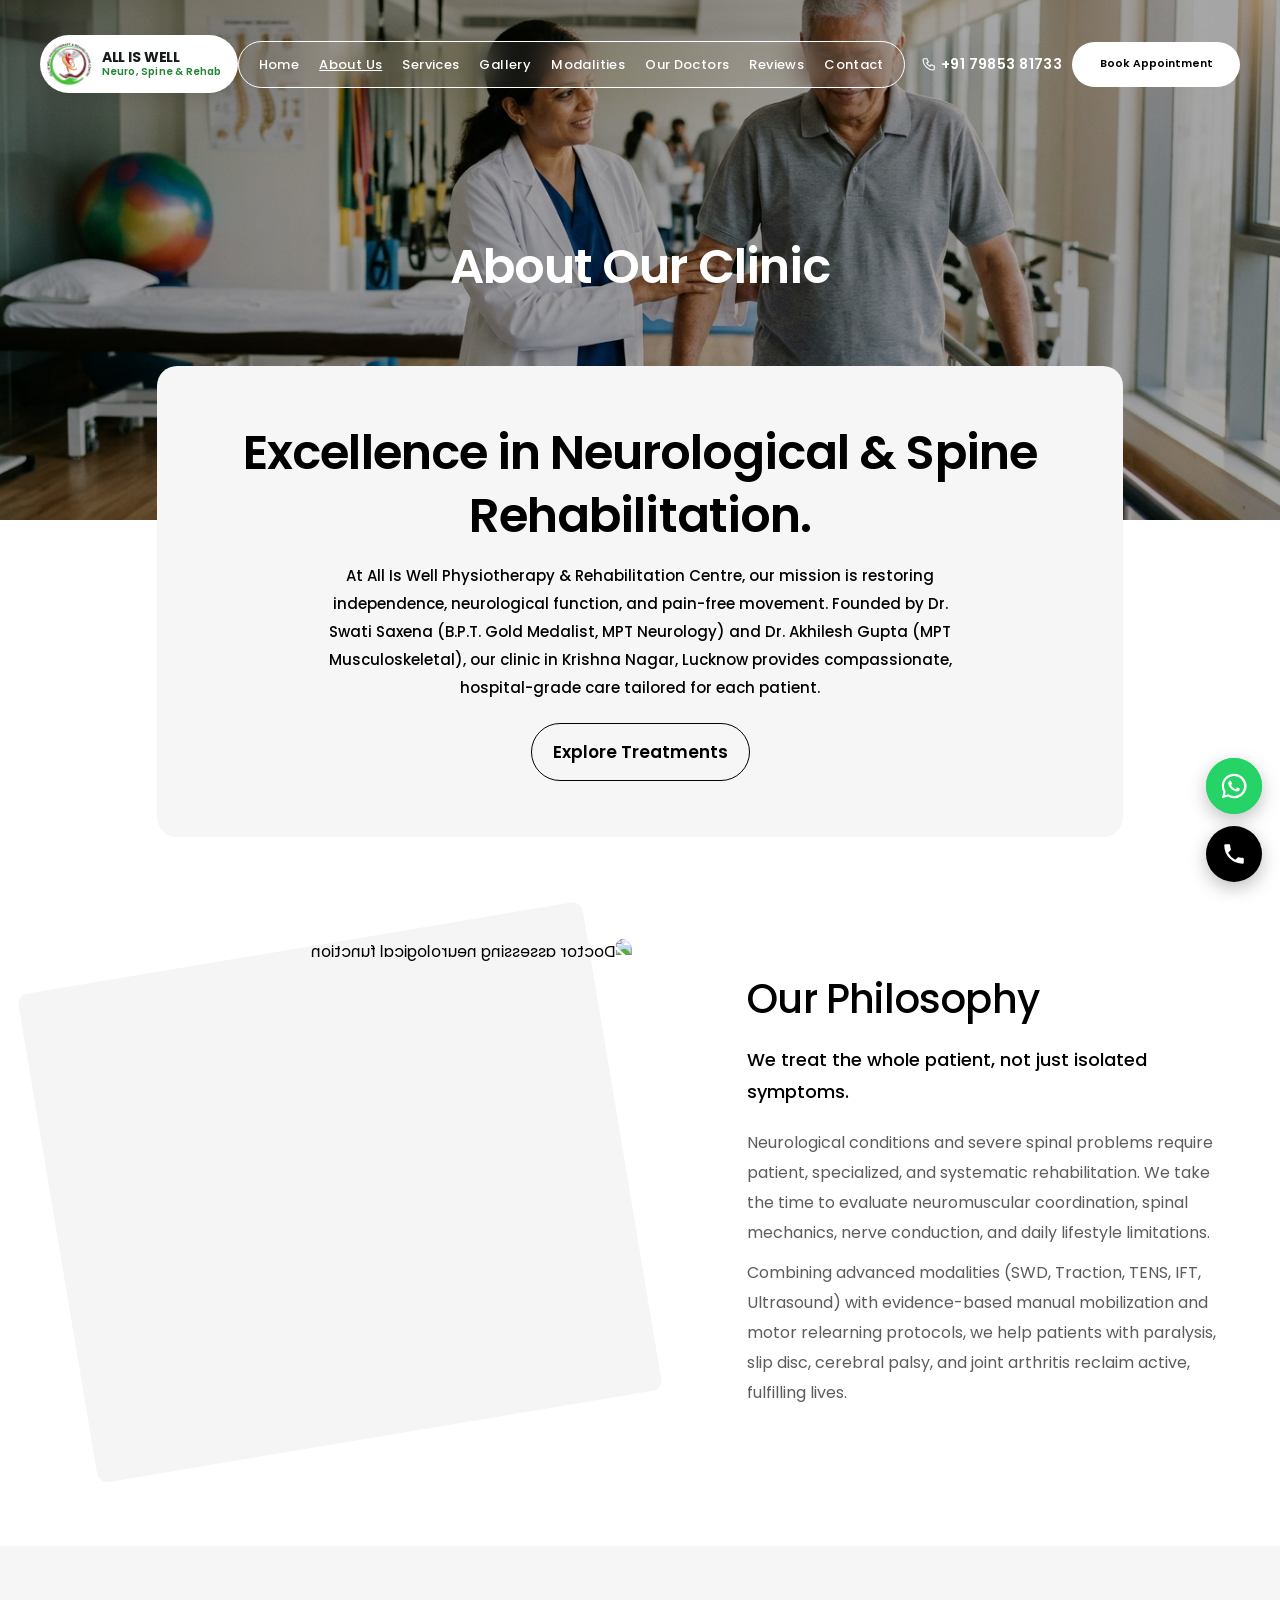
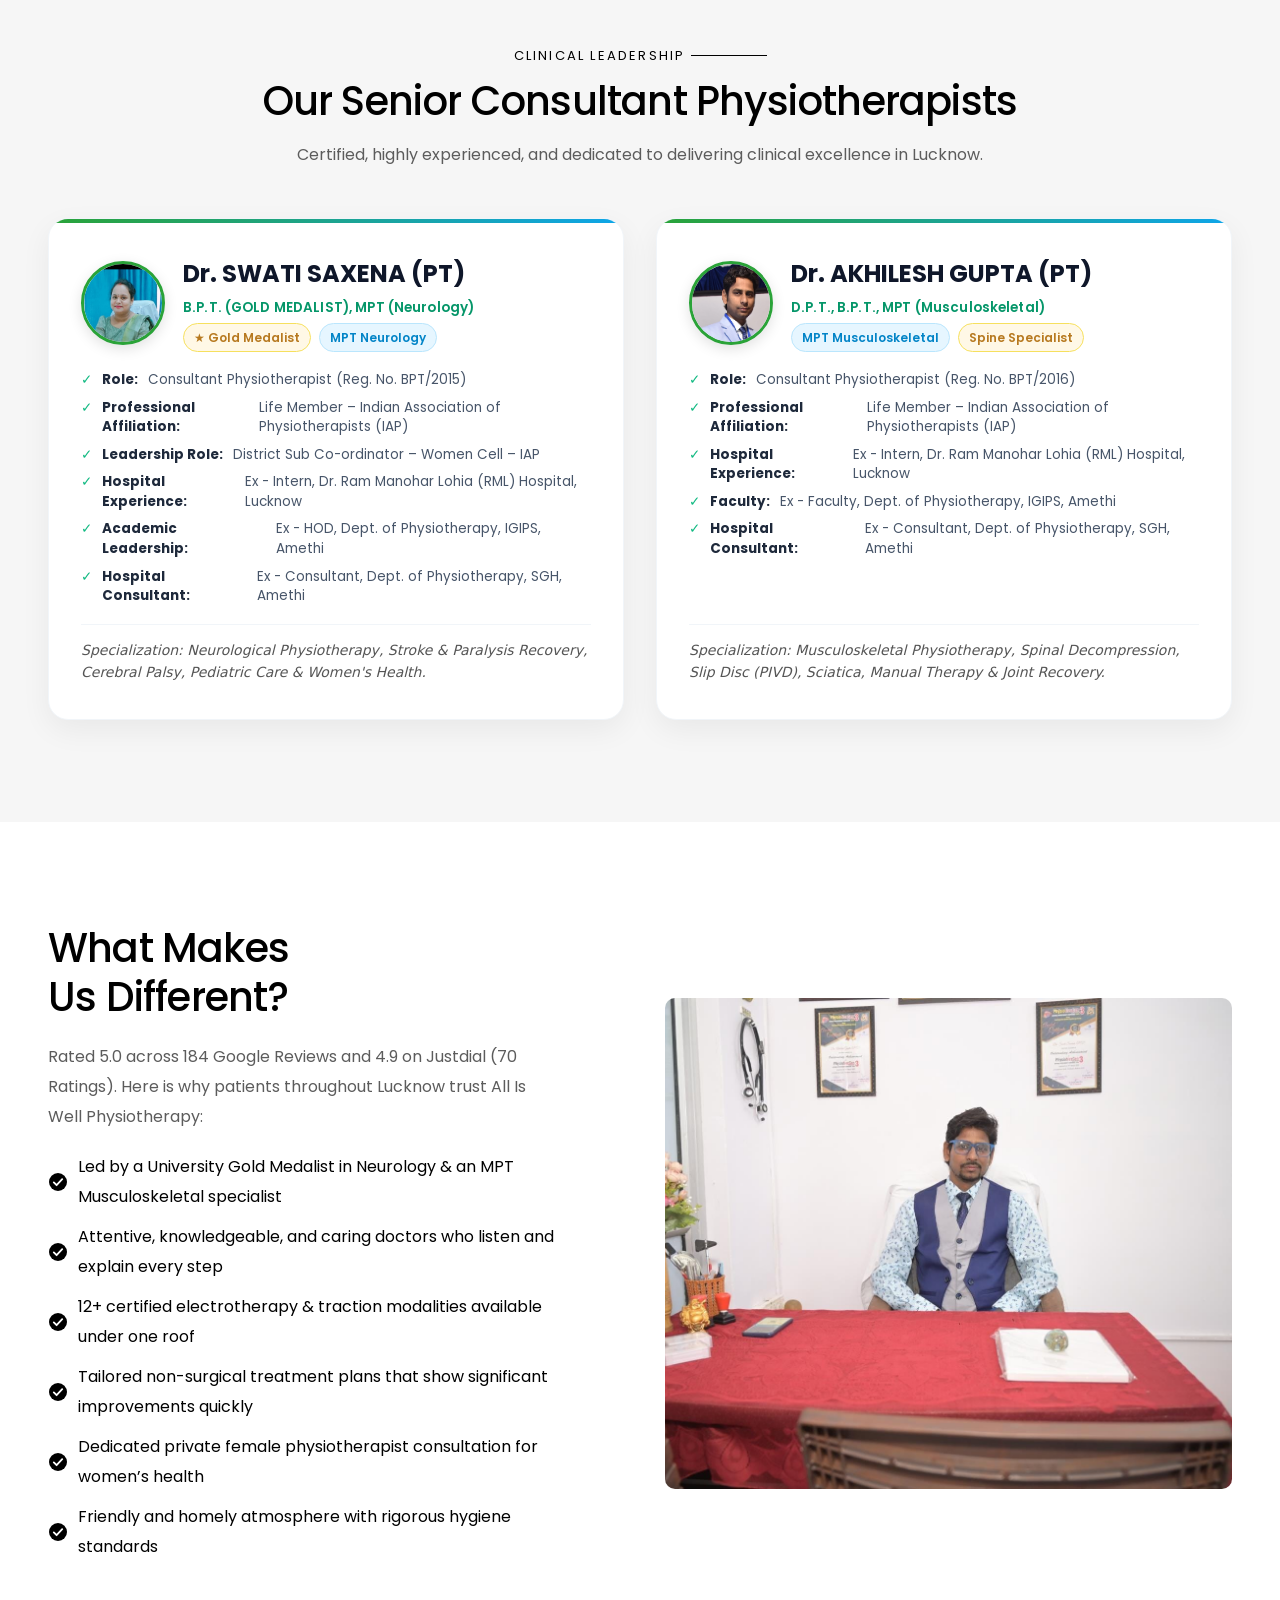
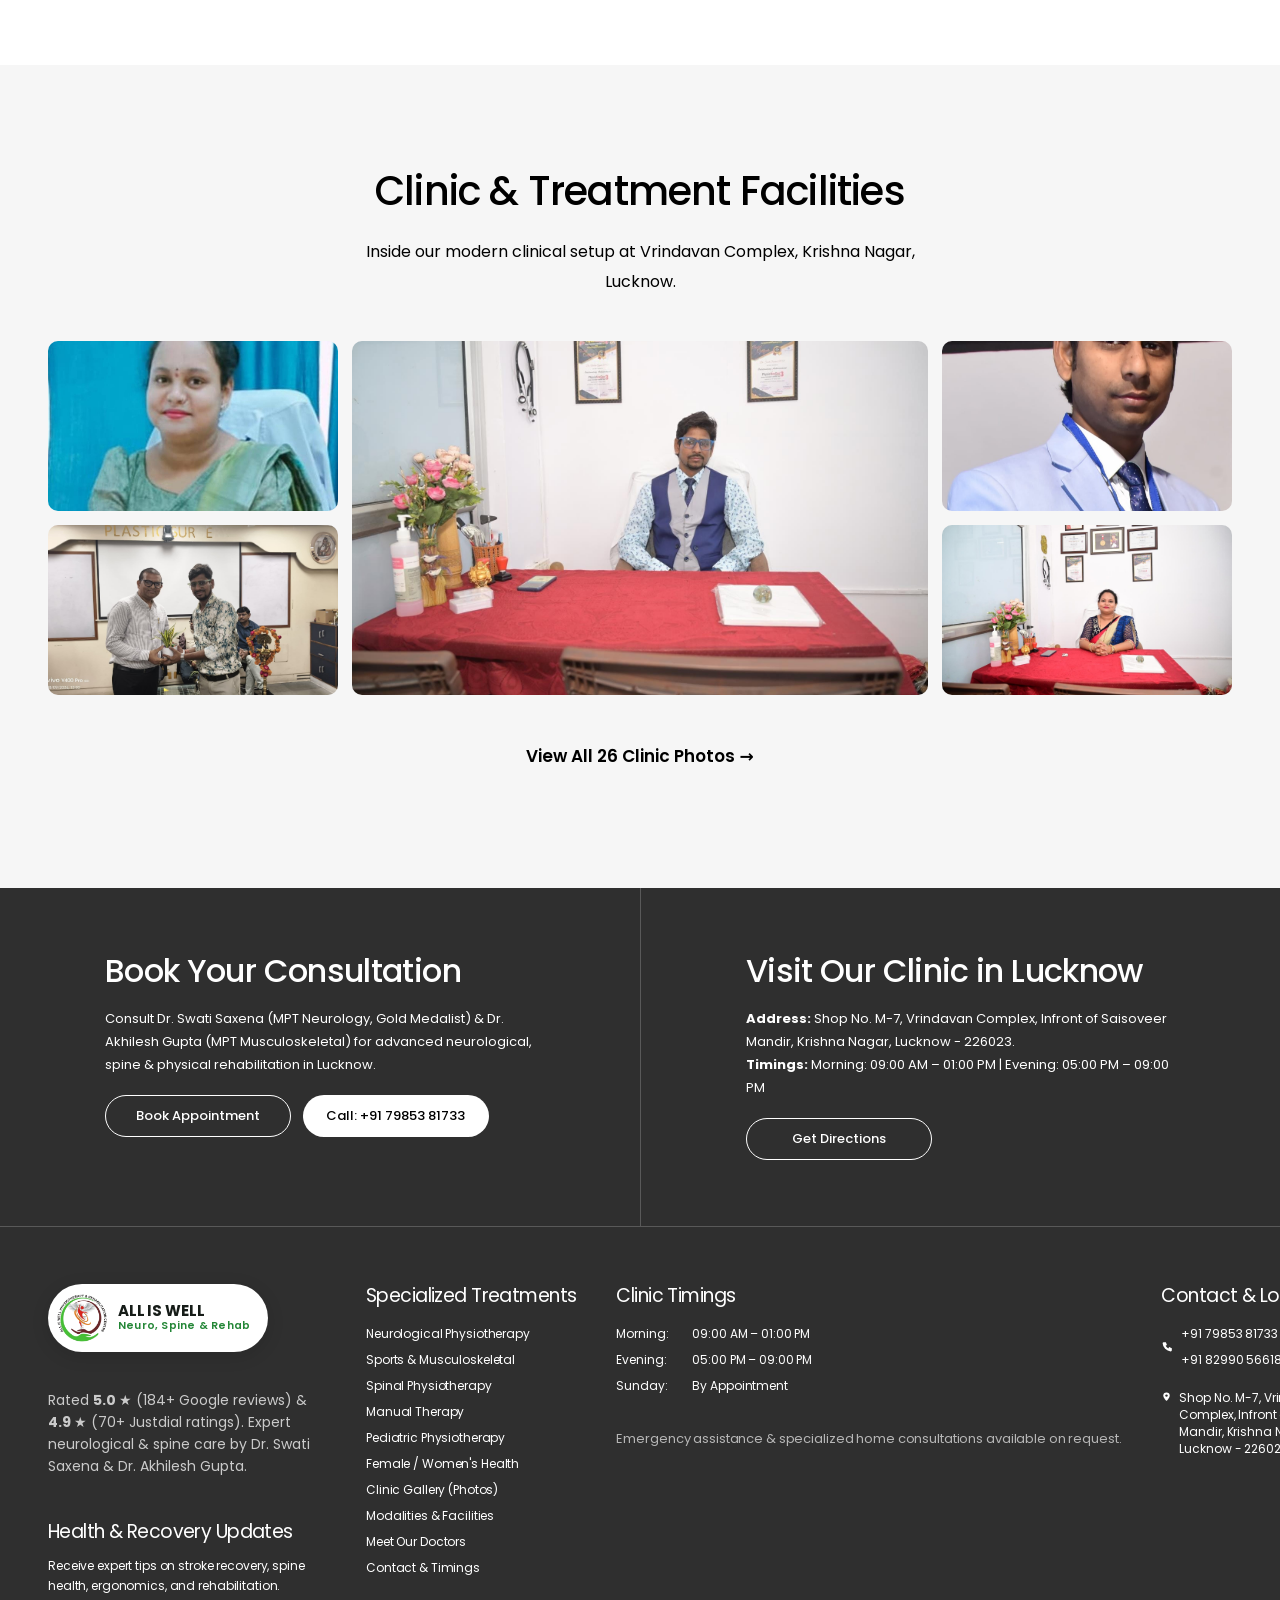
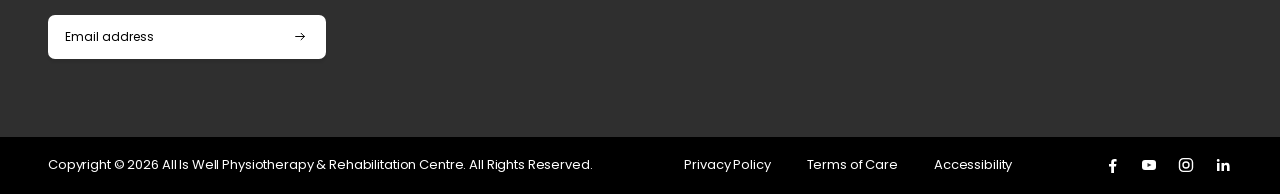
==== commit 6376f3a2: "fix: correct ratings (184 Google, 70 Justdial), reorder Dr. Akhilesh Gupta service, add hero motto, " ====
--- a/about.html
+++ b/about.html
@@ -56,7 +56,7 @@
       <!-- Dr. Swati Saxena -->
       <div class="doctor-card">
         <div class="doctor-head">
-          <div class="doctor-avatar doctor-avatar--swati">DS</div>
+          <img class="doctor-photo" src="assets/img/dr-swati-saxena.jpg" alt="Dr. Swati Saxena (PT) - Gold Medalist, MPT Neurology" width="84" height="84">
           <div>
             <h3 class="doctor-name">Dr. SWATI SAXENA (PT)</h3>
             <p class="doctor-degree">B.P.T. (GOLD MEDALIST), MPT (Neurology)</p>
@@ -82,7 +82,7 @@
       <!-- Dr. Akhilesh Gupta -->
       <div class="doctor-card">
         <div class="doctor-head">
-          <div class="doctor-avatar doctor-avatar--akhilesh">DA</div>
+          <img class="doctor-photo" src="assets/img/dr-akhilesh-gupta.jpg" alt="Dr. Akhilesh Gupta (PT) - MPT Musculoskeletal" width="84" height="84">
           <div>
             <h3 class="doctor-name">Dr. AKHILESH GUPTA (PT)</h3>
             <p class="doctor-degree">D.P.T., B.P.T., MPT (Musculoskeletal)</p>
@@ -112,7 +112,7 @@
   <div class="container diff">
     <div class="diff__text">
       <h2 class="h2">What Makes Us Different?</h2>
-      <p class="lead muted">Rated 5.0 across 184 web ratings on Justdial and 4.9 on Google. Here is why patients throughout Lucknow trust All Is Well Physiotherapy:</p>
+      <p class="lead muted">Rated 5.0 across 184 Google Reviews and 4.9 on Justdial (70 Ratings). Here is why patients throughout Lucknow trust All Is Well Physiotherapy:</p>
       <ul class="checklist lead">
         <li><img src="assets/img/icon-check.svg" alt="" width="20" height="20">Led by a University Gold Medalist in Neurology &amp; an MPT Musculoskeletal specialist</li>
         <li><img src="assets/img/icon-check.svg" alt="" width="20" height="20">Attentive, knowledgeable, and caring doctors who listen and explain every step</li>
@@ -122,20 +122,26 @@
         <li><img src="assets/img/icon-check.svg" alt="" width="20" height="20">Friendly and homely atmosphere with rigorous hygiene standards</li>
       </ul>
     </div>
-    <img class="diff__media" src="https://images.unsplash.com/photo-1584515979956-d9f6e5d09982?auto=format&fit=crop&q=75&w=1000" alt="Clinical treatment equipment" width="560" height="484" loading="lazy">
+    <img class="diff__media" src="assets/img/clinic/clinic-22.jpg" alt="Clinical treatment equipment at All Is Well Physio" width="560" height="484" loading="lazy">
   </div>
 </section>
 
-<!-- Clinic Gallery -->
+<!-- Clinic Gallery Preview -->
 <section class="section section--grey">
   <div class="container">
-    <div class="gallery__intro"><h2 class="h2">Clinic &amp; Treatment Facilities</h2><p class="lead">Inside our modern clinical setup at Vrindavan Complex, Krishna Nagar, Lucknow.</p></div>
+    <div class="gallery__intro">
+      <h2 class="h2">Clinic &amp; Treatment Facilities</h2>
+      <p class="lead">Inside our modern clinical setup at Vrindavan Complex, Krishna Nagar, Lucknow.</p>
+    </div>
     <div class="gallery">
-      <img src="https://images.unsplash.com/photo-1576091160399-112ba8d25d1d?auto=format&fit=crop&q=75&w=700" alt="Neurological assessment" loading="lazy">
-      <img class="is-wide" src="assets/img/hero-neuro.jpg" alt="All Is Well clinic session" loading="lazy">
-      <img class="is-c3" src="https://images.unsplash.com/photo-1516549655169-df83a0774514?auto=format&fit=crop&q=75&w=700" alt="Specialized pediatric rehabilitation" loading="lazy">
-      <img class="is-r2" src="https://images.unsplash.com/photo-1544367567-0f2fcb009e0b?auto=format&fit=crop&q=75&w=700" alt="Manual mobilization" loading="lazy">
-      <img class="is-r2 is-c3" src="https://images.unsplash.com/photo-1584515979956-d9f6e5d09982?auto=format&fit=crop&q=75&w=700" alt="Spinal traction and rehabilitation" loading="lazy">
+      <img src="assets/img/clinic/clinic-01.jpg" alt="All Is Well Clinic Reception and Patient Care" loading="lazy">
+      <img class="is-wide" src="assets/img/clinic/clinic-22.jpg" alt="Specialized Physiotherapy Treatment Bed and Modalities" loading="lazy">
+      <img class="is-c3" src="assets/img/clinic/clinic-03.jpg" alt="Electrotherapy & Advanced Modality Setup" loading="lazy">
+      <img class="is-r2" src="assets/img/clinic/clinic-15.jpg" alt="Spinal Traction and Exercise Therapy Station" loading="lazy">
+      <img class="is-r2 is-c3" src="assets/img/clinic/clinic-23.jpg" alt="Clinical Consultation & Assessment Facility" loading="lazy">
+    </div>
+    <div style="text-align:center;margin-top:32px;">
+      <a class="btn btn--primary" href="gallery.html">View All 26 Clinic Photos &rarr;</a>
     </div>
   </div>
 </section>
--- a/css/style.css
+++ b/css/style.css
@@ -1082,6 +1082,17 @@
   align-items: center;
   gap: 18px;
 }
+.doctor-photo {
+  width: 84px;
+  height: 84px;
+  border-radius: 50%;
+  object-fit: cover;
+  object-position: top center;
+  border: 3px solid #2aa338;
+  box-shadow: 0 4px 14px rgba(0, 0, 0, 0.12);
+  flex-shrink: 0;
+  background: #f8fafc;
+}
 .doctor-avatar {
   width: 72px;
   height: 72px;
@@ -1121,3 +1132,72 @@
   flex-shrink: 0;
 }
 
+/* =========================================================
+   Hero Motto & Gallery Showcase
+   ========================================================= */
+.hero__motto {
+  font-size: clamp(16px, 1.8vw, 21px);
+  font-weight: 600;
+  color: #4ade80;
+  letter-spacing: 0.5px;
+  text-shadow: 0 2px 8px rgba(0, 0, 0, 0.4);
+  margin: 4px 0 6px;
+}
+
+.gallery-grid {
+  display: grid;
+  grid-template-columns: repeat(auto-fill, minmax(min(100%, 300px), 1fr));
+  gap: 22px;
+  margin-top: 36px;
+}
+.gallery-card {
+  position: relative;
+  border-radius: var(--r-md);
+  overflow: hidden;
+  background: var(--white);
+  box-shadow: 0 4px 18px rgba(0, 0, 0, 0.06);
+  border: 1px solid #e2e8f0;
+  transition: transform 0.25s ease, box-shadow 0.25s ease, border-color 0.25s ease;
+  display: flex;
+  flex-direction: column;
+}
+.gallery-card:hover {
+  transform: translateY(-4px);
+  box-shadow: 0 12px 30px rgba(0, 0, 0, 0.12);
+  border-color: #2aa338;
+}
+.gallery-card__media {
+  width: 100%;
+  aspect-ratio: 4 / 3;
+  overflow: hidden;
+  background: #f1f5f9;
+}
+.gallery-card__img {
+  width: 100%;
+  height: 100%;
+  object-fit: cover;
+  transition: transform 0.35s ease;
+}
+.gallery-card:hover .gallery-card__img {
+  transform: scale(1.05);
+}
+.gallery-card__body {
+  padding: 14px 18px;
+  display: flex;
+  flex-direction: column;
+  gap: 4px;
+  background: #ffffff;
+  margin-top: auto;
+  border-top: 1px solid #f1f5f9;
+}
+.gallery-card__title {
+  font-size: 14.5px;
+  font-weight: 600;
+  color: #0f172a;
+}
+.gallery-card__tag {
+  font-size: 12px;
+  font-weight: 500;
+  color: #16a34a;
+}
+
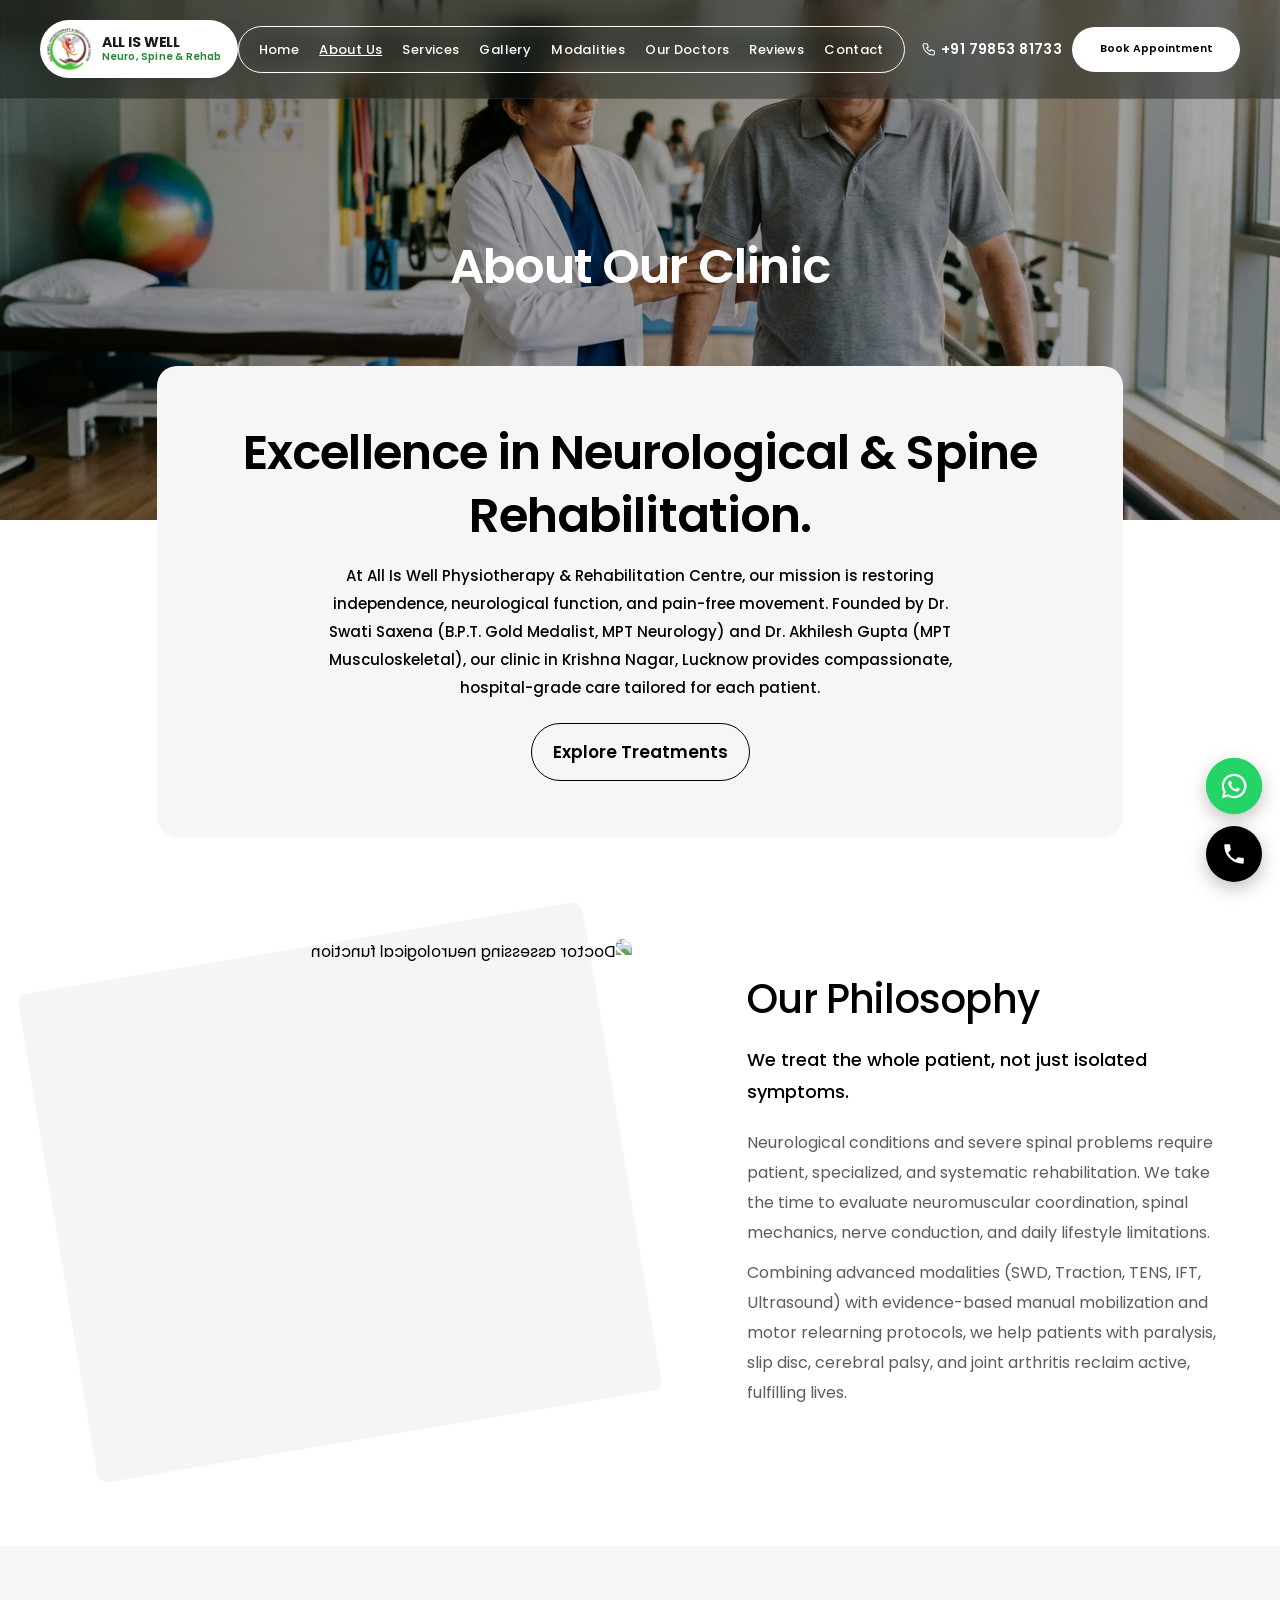
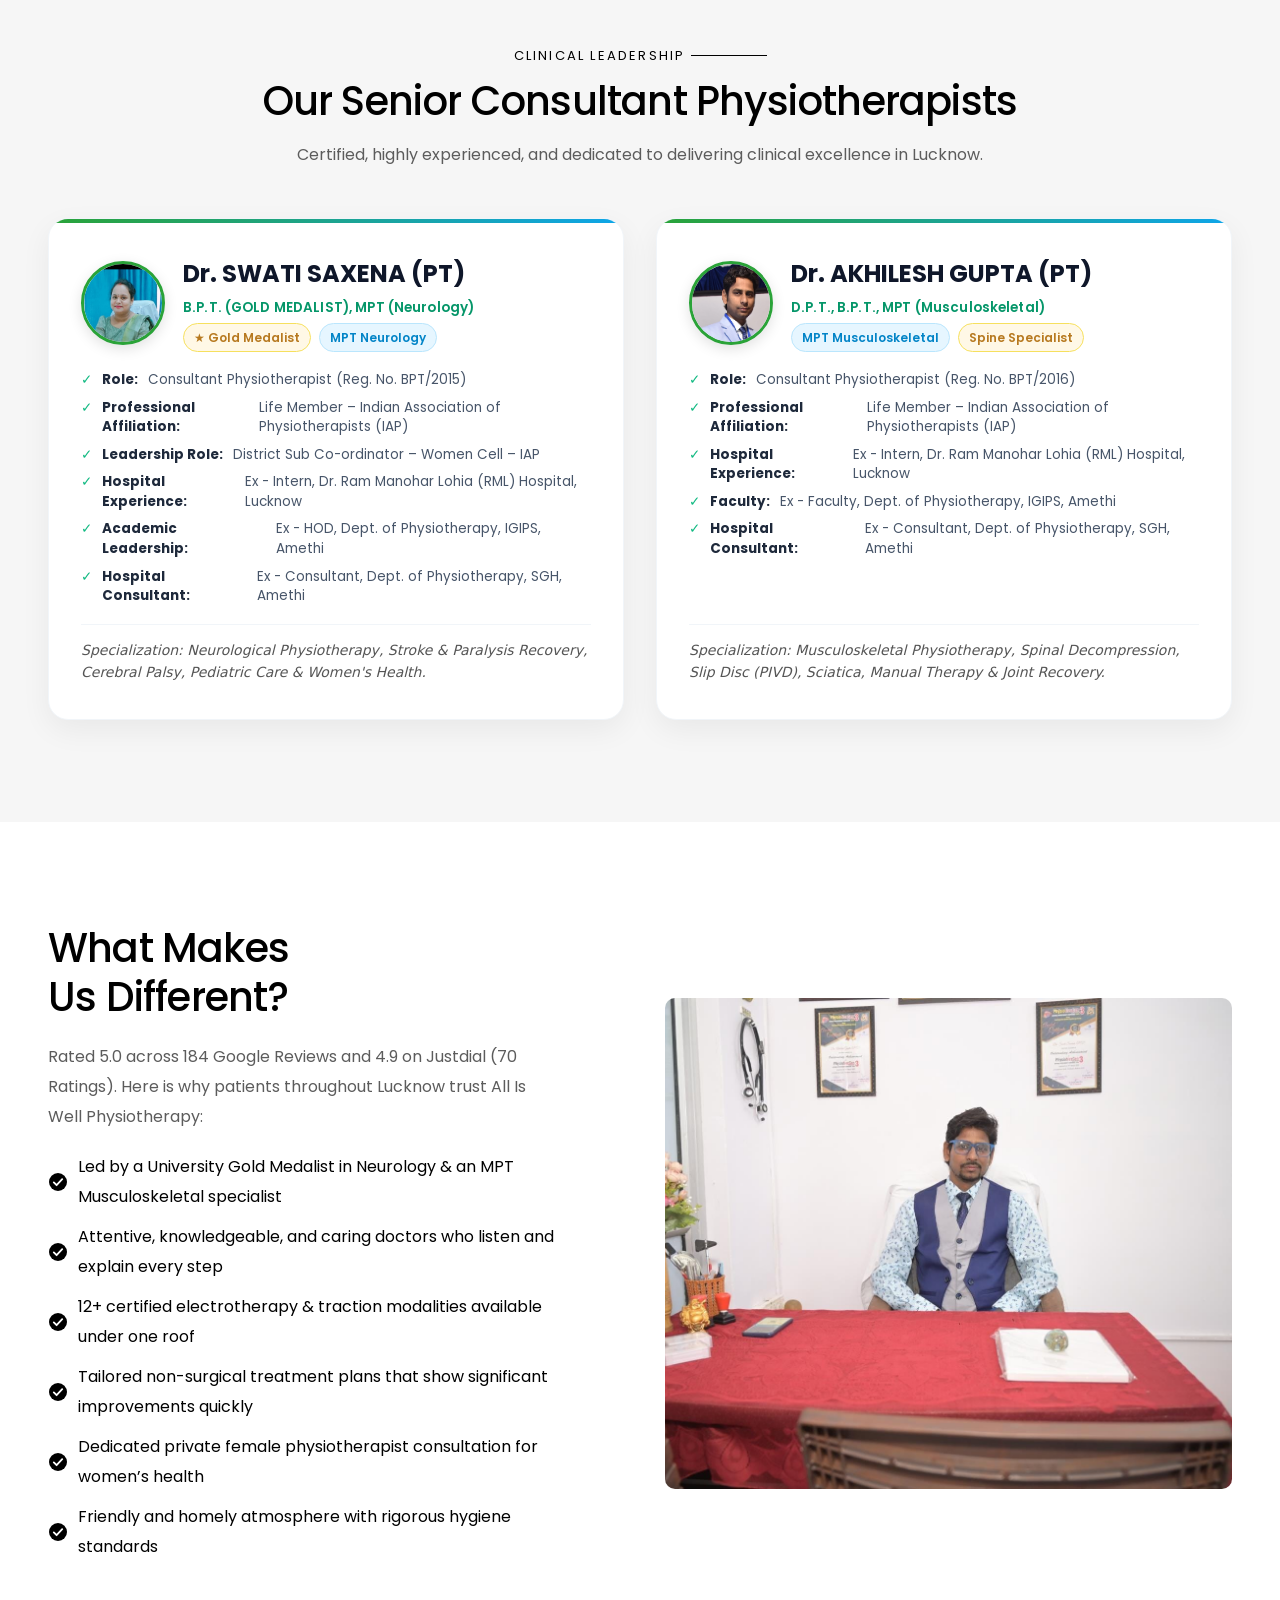
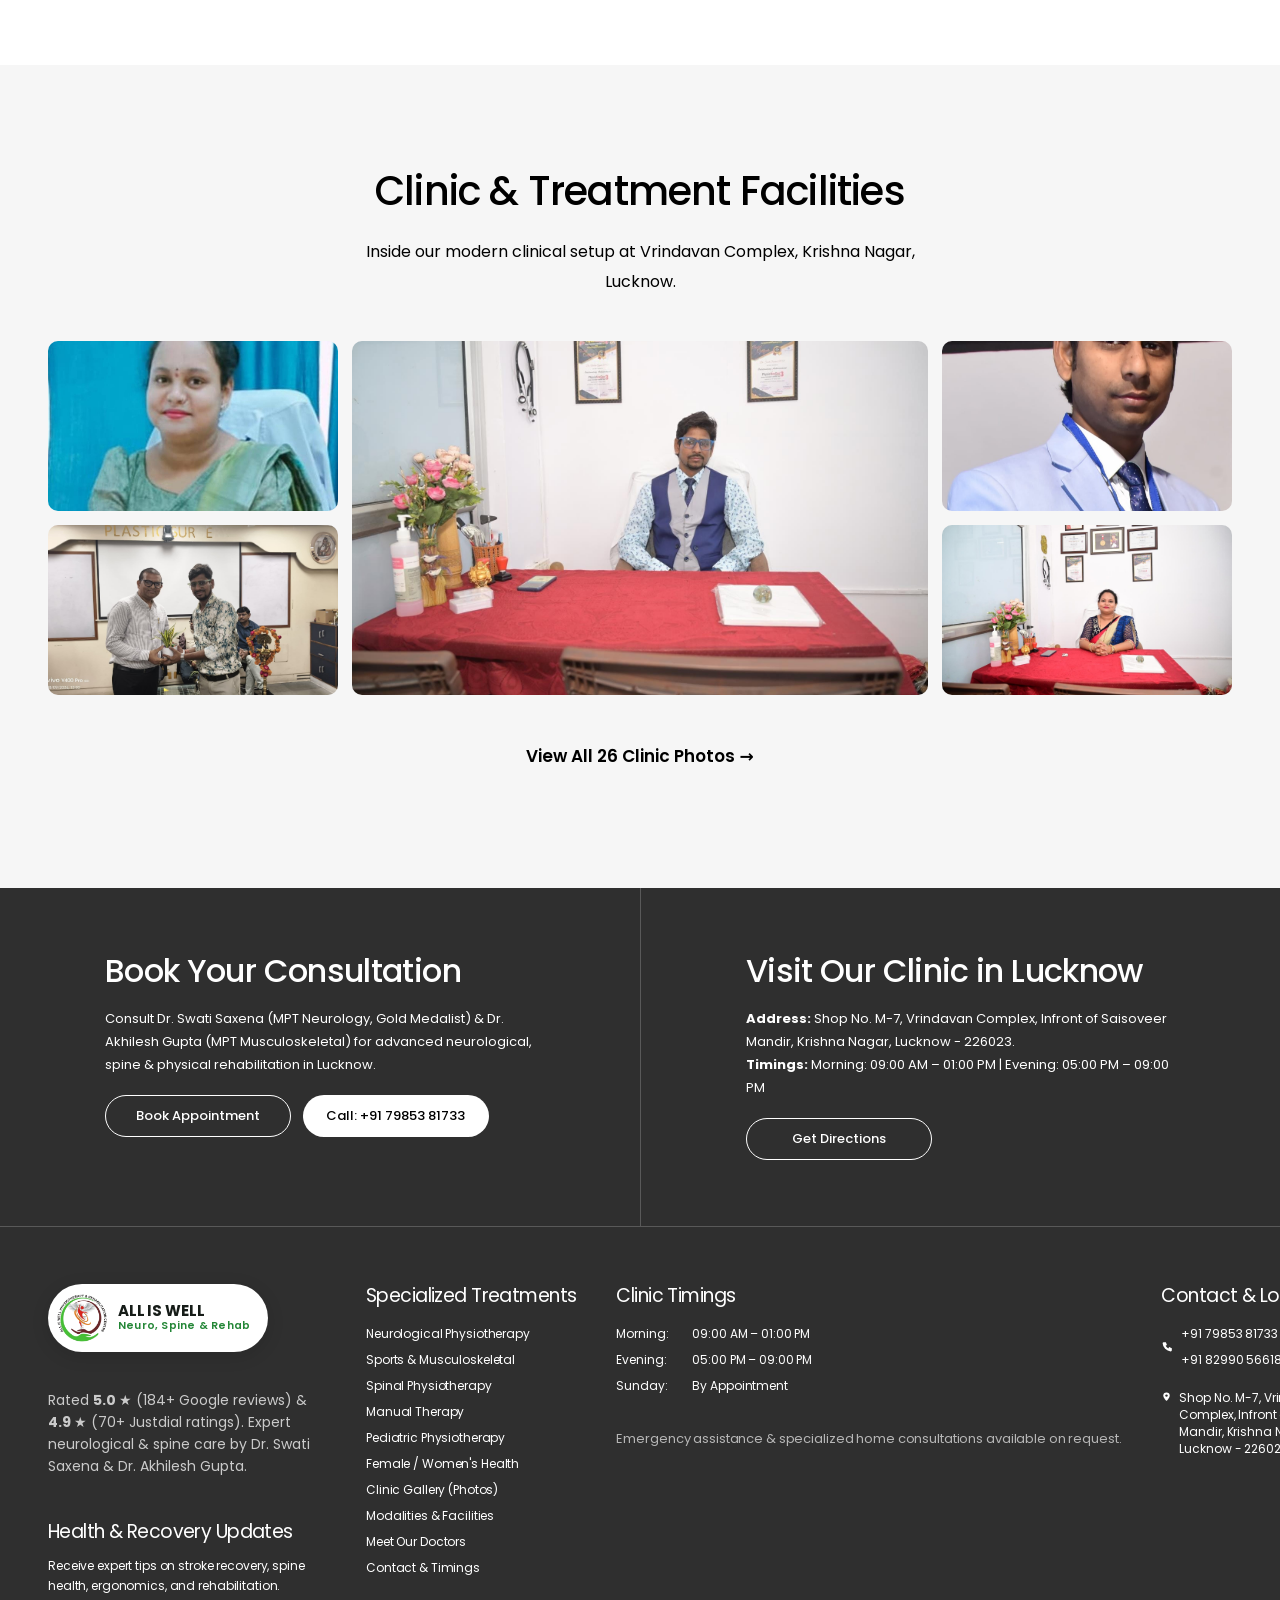
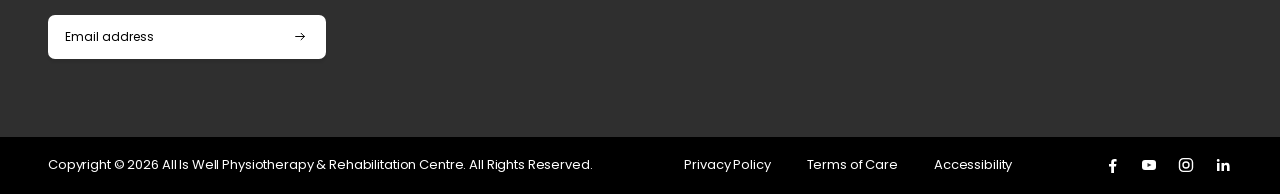
==== commit 7057cef4: "feat: make navbar sticky with glassmorphism blur and smooth scroll padding" ====
--- a/about.html
+++ b/about.html
@@ -1,154 +1,192 @@
 <!DOCTYPE html>
 <html lang="en">
+
 <head>
   <meta charset="utf-8">
   <meta name="viewport" content="width=device-width, initial-scale=1">
   <title>About Us — All Is Well Physiotherapy &amp; Rehabilitation Centre</title>
-  <meta name="description" content="Meet Dr. Swati Saxena (MPT Neurology, Gold Medalist) and Dr. Akhilesh Gupta (MPT Musculoskeletal) at All Is Well Physiotherapy & Rehabilitation Centre, Krishna Nagar, Lucknow.">
+  <meta name="description"
+    content="Meet Dr. Swati Saxena (MPT Neurology, Gold Medalist) and Dr. Akhilesh Gupta (MPT Musculoskeletal) at All Is Well Physiotherapy & Rehabilitation Centre, Krishna Nagar, Lucknow.">
   <link rel="icon" href="assets/img/logo.png">
   <link rel="preconnect" href="https://fonts.googleapis.com">
   <link rel="preconnect" href="https://fonts.gstatic.com" crossorigin>
   <link href="https://fonts.googleapis.com/css2?family=Poppins:wght@300;400;500;600;700&display=swap" rel="stylesheet">
   <link rel="stylesheet" href="css/style.css">
 </head>
+
 <body>
-<a class="sr-only" href="#main">Skip to content</a>
-<div id="site-navbar"></div>
-<main id="main">
+  <a class="sr-only" href="#main">Skip to content</a>
+  <div id="site-navbar"></div>
+  <main id="main">
 
-<section class="hero hero--page hero--page-title hero--tint">
-  <img class="hero__bg" src="assets/img/hero-neuro.jpg" alt="All Is Well Neuro &amp; Spine Rehabilitation Clinic" width="1440" height="554" fetchpriority="high">
-  <div class="logo-glow" aria-hidden="true"><img src="assets/img/hero-glow.svg" alt=""></div>
-  <div class="hero__content"><h1 class="display">About Our Clinic</h1></div>
-</section>
+    <section class="hero hero--page hero--page-title hero--tint">
+      <img class="hero__bg" src="assets/img/hero-neuro.jpg" alt="All Is Well Neuro &amp; Spine Rehabilitation Clinic"
+        width="1440" height="554" fetchpriority="high">
+      <div class="logo-glow" aria-hidden="true"><img src="assets/img/hero-glow.svg" alt=""></div>
+      <div class="hero__content">
+        <h1 class="display">About Our Clinic</h1>
+      </div>
+    </section>
 
-<div class="intro-card">
-  <h2 class="display" style="color:#000">Excellence in Neurological &amp; Spine Rehabilitation.</h2>
-  <p>At All Is Well Physiotherapy &amp; Rehabilitation Centre, our mission is restoring independence, neurological function, and pain-free movement. Founded by Dr. Swati Saxena (B.P.T. Gold Medalist, MPT Neurology) and Dr. Akhilesh Gupta (MPT Musculoskeletal), our clinic in Krishna Nagar, Lucknow provides compassionate, hospital-grade care tailored for each patient.</p>
-  <a class="btn btn--outline-dark" href="services.html">Explore Treatments</a>
-</div>
-
-<!-- Philosophy -->
-<section class="section">
-  <div class="container philosophy">
-    <div class="philosophy__media"><img src="https://images.unsplash.com/photo-1576091160399-112ba8d25d1d?auto=format&fit=crop&q=75&w=1000" alt="Doctor assessing neurological function" width="560" height="484" loading="lazy"></div>
-    <div class="philosophy__text">
-      <h2 class="h2">Our Philosophy</h2>
-      <p class="strong">We treat the whole patient, not just isolated symptoms.</p>
-      <div class="body">
-        <p>Neurological conditions and severe spinal problems require patient, specialized, and systematic rehabilitation. We take the time to evaluate neuromuscular coordination, spinal mechanics, nerve conduction, and daily lifestyle limitations.</p>
-        <p>Combining advanced modalities (SWD, Traction, TENS, IFT, Ultrasound) with evidence-based manual mobilization and motor relearning protocols, we help patients with paralysis, slip disc, cerebral palsy, and joint arthritis reclaim active, fulfilling lives.</p>
-      </div>
-    </div>
-  </div>
-</section>
-
-<!-- Clinical Leadership (Doctors from Image 2) -->
-<section class="section section--grey" id="team">
-  <div class="container">
-    <div class="section-head section-head--center" style="text-align:center;max-width:760px;margin-inline:auto;margin-bottom:48px">
-      <p class="eyebrow">Clinical Leadership</p>
-      <h2 class="h2">Our Senior Consultant Physiotherapists</h2>
-      <p class="lead muted">Certified, highly experienced, and dedicated to delivering clinical excellence in Lucknow.</p>
+    <div class="intro-card">
+      <h2 class="display" style="color:#000">Excellence in Neurological &amp; Spine Rehabilitation.</h2>
+      <p>At All Is Well Physiotherapy &amp; Rehabilitation Centre, our mission is restoring independence, neurological
+        function, and pain-free movement. Founded by Dr. Swati Saxena (B.P.T. Gold Medalist, MPT Neurology) and Dr.
+        Akhilesh Gupta (MPT Musculoskeletal), our clinic in Krishna Nagar, Lucknow provides compassionate,
+        hospital-grade care tailored for each patient.</p>
+      <a class="btn btn--outline-dark" href="services.html">Explore Treatments</a>
     </div>
 
-    <div class="doctors__grid">
-      <!-- Dr. Swati Saxena -->
-      <div class="doctor-card">
-        <div class="doctor-head">
-          <img class="doctor-photo" src="assets/img/dr-swati-saxena.jpg" alt="Dr. Swati Saxena (PT) - Gold Medalist, MPT Neurology" width="84" height="84">
-          <div>
-            <h3 class="doctor-name">Dr. SWATI SAXENA (PT)</h3>
-            <p class="doctor-degree">B.P.T. (GOLD MEDALIST), MPT (Neurology)</p>
-            <div class="doctor-badges">
-              <span class="badge-gold">★ Gold Medalist</span>
-              <span class="badge-neuro">MPT Neurology</span>
-            </div>
+    <!-- Philosophy -->
+    <section class="section">
+      <div class="container philosophy">
+        <div class="philosophy__media"><img
+            src="https://images.unsplash.com/photo-1576091160399-112ba8d25d1d?auto=format&fit=crop&q=75&w=1000"
+            alt="Doctor assessing neurological function" width="560" height="484" loading="lazy"></div>
+        <div class="philosophy__text">
+          <h2 class="h2">Our Philosophy</h2>
+          <p class="strong">We treat the whole patient, not just isolated symptoms.</p>
+          <div class="body">
+            <p>Neurological conditions and severe spinal problems require patient, specialized, and systematic
+              rehabilitation. We take the time to evaluate neuromuscular coordination, spinal mechanics, nerve
+              conduction, and daily lifestyle limitations.</p>
+            <p>Combining advanced modalities (SWD, Traction, TENS, IFT, Ultrasound) with evidence-based manual
+              mobilization and motor relearning protocols, we help patients with paralysis, slip disc, cerebral palsy,
+              and joint arthritis reclaim active, fulfilling lives.</p>
           </div>
         </div>
-        <ul class="doctor-details-list">
-          <li><strong>Role:</strong> Consultant Physiotherapist (Reg. No. BPT/2015)</li>
-          <li><strong>Professional Affiliation:</strong> Life Member – Indian Association of Physiotherapists (IAP)</li>
-          <li><strong>Leadership Role:</strong> District Sub Co-ordinator – Women Cell – IAP</li>
-          <li><strong>Hospital Experience:</strong> Ex - Intern, Dr. Ram Manohar Lohia (RML) Hospital, Lucknow</li>
-          <li><strong>Academic Leadership:</strong> Ex - HOD, Dept. of Physiotherapy, IGIPS, Amethi</li>
-          <li><strong>Hospital Consultant:</strong> Ex - Consultant, Dept. of Physiotherapy, SGH, Amethi</li>
-        </ul>
-        <p style="font-size:14px;line-height:22px;color:#555;margin-top:auto;border-top:1px solid #f1f5f9;padding-top:14px">
-          <em>Specialization: Neurological Physiotherapy, Stroke &amp; Paralysis Recovery, Cerebral Palsy, Pediatric Care &amp; Women's Health.</em>
-        </p>
       </div>
+    </section>
 
-      <!-- Dr. Akhilesh Gupta -->
-      <div class="doctor-card">
-        <div class="doctor-head">
-          <img class="doctor-photo" src="assets/img/dr-akhilesh-gupta.jpg" alt="Dr. Akhilesh Gupta (PT) - MPT Musculoskeletal" width="84" height="84">
-          <div>
-            <h3 class="doctor-name">Dr. AKHILESH GUPTA (PT)</h3>
-            <p class="doctor-degree">D.P.T., B.P.T., MPT (Musculoskeletal)</p>
-            <div class="doctor-badges">
-              <span class="badge-neuro">MPT Musculoskeletal</span>
-              <span class="badge-gold">Spine Specialist</span>
+    <!-- Clinical Leadership (Doctors from Image 2) -->
+    <section class="section section--grey" id="team">
+      <div class="container">
+        <div class="section-head section-head--center"
+          style="text-align:center;max-width:760px;margin-inline:auto;margin-bottom:48px">
+          <p class="eyebrow">Clinical Leadership</p>
+          <h2 class="h2">Our Senior Consultant Physiotherapists</h2>
+          <p class="lead muted">Certified, highly experienced, and dedicated to delivering clinical excellence in
+            Lucknow.</p>
+        </div>
+
+        <div class="doctors__grid">
+          <!-- Dr. Swati Saxena -->
+          <div class="doctor-card">
+            <div class="doctor-head">
+              <img class="doctor-photo" src="assets/img/dr-swati-saxena.jpg"
+                alt="Dr. Swati Saxena (PT) - Gold Medalist, MPT Neurology" width="84" height="84">
+              <div>
+                <h3 class="doctor-name">Dr. SWATI SAXENA (PT)</h3>
+                <p class="doctor-degree">B.P.T. (GOLD MEDALIST), MPT (Neurology)</p>
+                <div class="doctor-badges">
+                  <span class="badge-gold">★ Gold Medalist</span>
+                  <span class="badge-neuro">MPT Neurology</span>
+                </div>
+              </div>
             </div>
+            <ul class="doctor-details-list">
+              <li><strong>Role:</strong> Consultant Physiotherapist (Reg. No. BPT/2015)</li>
+              <li><strong>Professional Affiliation:</strong> Life Member – Indian Association of Physiotherapists (IAP)
+              </li>
+              <li><strong>Leadership Role:</strong> District Sub Co-ordinator – Women Cell – IAP</li>
+              <li><strong>Hospital Experience:</strong> Ex - Intern, Dr. Ram Manohar Lohia (RML) Hospital, Lucknow</li>
+              <li><strong>Academic Leadership:</strong> Ex - HOD, Dept. of Physiotherapy, IGIPS, Amethi</li>
+              <li><strong>Hospital Consultant:</strong> Ex - Consultant, Dept. of Physiotherapy, SGH, Amethi</li>
+            </ul>
+            <p
+              style="font-size:14px;line-height:22px;color:#555;margin-top:auto;border-top:1px solid #f1f5f9;padding-top:14px">
+              <em>Specialization: Neurological Physiotherapy, Stroke &amp; Paralysis Recovery, Cerebral Palsy, Pediatric
+                Care &amp; Women's Health.</em>
+            </p>
+          </div>
+
+          <!-- Dr. Akhilesh Gupta -->
+          <div class="doctor-card">
+            <div class="doctor-head">
+              <img class="doctor-photo" src="assets/img/dr-akhilesh-gupta.jpg"
+                alt="Dr. Akhilesh Gupta (PT) - MPT Musculoskeletal" width="84" height="84">
+              <div>
+                <h3 class="doctor-name">Dr. AKHILESH GUPTA (PT)</h3>
+                <p class="doctor-degree">D.P.T., B.P.T., MPT (Musculoskeletal)</p>
+                <div class="doctor-badges">
+                  <span class="badge-neuro">MPT Musculoskeletal</span>
+                  <span class="badge-gold">Spine Specialist</span>
+                </div>
+              </div>
+            </div>
+            <ul class="doctor-details-list">
+              <li><strong>Role:</strong> Consultant Physiotherapist (Reg. No. BPT/2016)</li>
+              <li><strong>Professional Affiliation:</strong> Life Member – Indian Association of Physiotherapists (IAP)
+              </li>
+              <li><strong>Hospital Experience:</strong> Ex - Intern, Dr. Ram Manohar Lohia (RML) Hospital, Lucknow</li>
+              <li><strong>Faculty:</strong> Ex - Faculty, Dept. of Physiotherapy, IGIPS, Amethi</li>
+              <li><strong>Hospital Consultant:</strong> Ex - Consultant, Dept. of Physiotherapy, SGH, Amethi</li>
+            </ul>
+            <p
+              style="font-size:14px;line-height:22px;color:#555;margin-top:auto;border-top:1px solid #f1f5f9;padding-top:14px">
+              <em>Specialization: Musculoskeletal Physiotherapy, Spinal Decompression, Slip Disc (PIVD), Sciatica,
+                Manual Therapy &amp; Joint Recovery.</em>
+            </p>
           </div>
         </div>
-        <ul class="doctor-details-list">
-          <li><strong>Role:</strong> Consultant Physiotherapist (Reg. No. BPT/2016)</li>
-          <li><strong>Professional Affiliation:</strong> Life Member – Indian Association of Physiotherapists (IAP)</li>
-          <li><strong>Hospital Experience:</strong> Ex - Intern, Dr. Ram Manohar Lohia (RML) Hospital, Lucknow</li>
-          <li><strong>Faculty:</strong> Ex - Faculty, Dept. of Physiotherapy, IGIPS, Amethi</li>
-          <li><strong>Hospital Consultant:</strong> Ex - Consultant, Dept. of Physiotherapy, SGH, Amethi</li>
-        </ul>
-        <p style="font-size:14px;line-height:22px;color:#555;margin-top:auto;border-top:1px solid #f1f5f9;padding-top:14px">
-          <em>Specialization: Musculoskeletal Physiotherapy, Spinal Decompression, Slip Disc (PIVD), Sciatica, Manual Therapy &amp; Joint Recovery.</em>
-        </p>
       </div>
-    </div>
-  </div>
-</section>
+    </section>
 
-<!-- What Makes Us Different -->
-<section class="section">
-  <div class="container diff">
-    <div class="diff__text">
-      <h2 class="h2">What Makes Us Different?</h2>
-      <p class="lead muted">Rated 5.0 across 184 Google Reviews and 4.9 on Justdial (70 Ratings). Here is why patients throughout Lucknow trust All Is Well Physiotherapy:</p>
-      <ul class="checklist lead">
-        <li><img src="assets/img/icon-check.svg" alt="" width="20" height="20">Led by a University Gold Medalist in Neurology &amp; an MPT Musculoskeletal specialist</li>
-        <li><img src="assets/img/icon-check.svg" alt="" width="20" height="20">Attentive, knowledgeable, and caring doctors who listen and explain every step</li>
-        <li><img src="assets/img/icon-check.svg" alt="" width="20" height="20">12+ certified electrotherapy &amp; traction modalities available under one roof</li>
-        <li><img src="assets/img/icon-check.svg" alt="" width="20" height="20">Tailored non-surgical treatment plans that show significant improvements quickly</li>
-        <li><img src="assets/img/icon-check.svg" alt="" width="20" height="20">Dedicated private female physiotherapist consultation for women’s health</li>
-        <li><img src="assets/img/icon-check.svg" alt="" width="20" height="20">Friendly and homely atmosphere with rigorous hygiene standards</li>
-      </ul>
-    </div>
-    <img class="diff__media" src="assets/img/clinic/clinic-22.jpg" alt="Clinical treatment equipment at All Is Well Physio" width="560" height="484" loading="lazy">
-  </div>
-</section>
+    <!-- What Makes Us Different -->
+    <section class="section">
+      <div class="container diff">
+        <div class="diff__text">
+          <h2 class="h2">What Makes Us Different?</h2>
+          <p class="lead muted">Rated 5.0 across 184 Google Reviews and 4.9 on Justdial (70 Ratings). Here is why
+            patients throughout Lucknow trust All Is Well Physiotherapy:</p>
+          <ul class="checklist lead">
+            <li><img src="assets/img/icon-check.svg" alt="" width="20" height="20">Led by a University Gold Medalist in
+              Neurology &amp; an MPT Musculoskeletal specialist</li>
+            <li><img src="assets/img/icon-check.svg" alt="" width="20" height="20">Attentive, knowledgeable, and caring
+              doctors who listen and explain every step</li>
+            <li><img src="assets/img/icon-check.svg" alt="" width="20" height="20">12+ certified electrotherapy &amp;
+              traction modalities available under one roof</li>
+            <li><img src="assets/img/icon-check.svg" alt="" width="20" height="20">Tailored non-surgical treatment plans
+              that show significant improvements quickly</li>
+            <li><img src="assets/img/icon-check.svg" alt="" width="20" height="20">Dedicated private female
+              physiotherapist consultation for women’s health</li>
+            <li><img src="assets/img/icon-check.svg" alt="" width="20" height="20">Friendly and homely atmosphere with
+              rigorous hygiene standards</li>
+          </ul>
+        </div>
+        <img class="diff__media" src="assets/img/clinic/clinic-22.jpg"
+          alt="Clinical treatment equipment at All Is Well Physio" width="560" height="484" loading="lazy">
+      </div>
+    </section>
 
-<!-- Clinic Gallery Preview -->
-<section class="section section--grey">
-  <div class="container">
-    <div class="gallery__intro">
-      <h2 class="h2">Clinic &amp; Treatment Facilities</h2>
-      <p class="lead">Inside our modern clinical setup at Vrindavan Complex, Krishna Nagar, Lucknow.</p>
-    </div>
-    <div class="gallery">
-      <img src="assets/img/clinic/clinic-01.jpg" alt="All Is Well Clinic Reception and Patient Care" loading="lazy">
-      <img class="is-wide" src="assets/img/clinic/clinic-22.jpg" alt="Specialized Physiotherapy Treatment Bed and Modalities" loading="lazy">
-      <img class="is-c3" src="assets/img/clinic/clinic-03.jpg" alt="Electrotherapy & Advanced Modality Setup" loading="lazy">
-      <img class="is-r2" src="assets/img/clinic/clinic-15.jpg" alt="Spinal Traction and Exercise Therapy Station" loading="lazy">
-      <img class="is-r2 is-c3" src="assets/img/clinic/clinic-23.jpg" alt="Clinical Consultation & Assessment Facility" loading="lazy">
-    </div>
-    <div style="text-align:center;margin-top:32px;">
-      <a class="btn btn--primary" href="gallery.html">View All 26 Clinic Photos &rarr;</a>
-    </div>
-  </div>
-</section>
-</main>
-<div id="site-footer"></div>
-<script src="js/navbar.js"></script>
-<script src="js/footer.js"></script>
-<script src="js/main.js"></script>
+    <!-- Clinic Gallery Preview -->
+    <section class="section section--grey">
+      <div class="container">
+        <div class="gallery__intro">
+          <h2 class="h2">Clinic &amp; Treatment Facilities</h2>
+          <p class="lead">Inside our modern clinical setup at Vrindavan Complex, Krishna Nagar, Lucknow.</p>
+        </div>
+        <div class="gallery">
+          <img src="assets/img/clinic/clinic-01.jpg" alt="All Is Well Clinic Reception and Patient Care" loading="lazy">
+          <img class="is-wide" src="assets/img/clinic/clinic-22.jpg"
+            alt="Specialized Physiotherapy Treatment Bed and Modalities" loading="lazy">
+          <img class="is-c3" src="assets/img/clinic/clinic-03.jpg" alt="Electrotherapy & Advanced Modality Setup"
+            loading="lazy">
+          <img class="is-r2" src="assets/img/clinic/clinic-15.jpg" alt="Spinal Traction and Exercise Therapy Station"
+            loading="lazy">
+          <img class="is-r2 is-c3" src="assets/img/clinic/clinic-23.jpg"
+            alt="Clinical Consultation & Assessment Facility" loading="lazy">
+        </div>
+        <div style="text-align:center;margin-top:32px;">
+          <a class="btn btn--primary" href="gallery.html">View All 26 Clinic Photos &rarr;</a>
+        </div>
+      </div>
+    </section>
+  </main>
+  <div id="site-footer"></div>
+  <script src="js/navbar.js"></script>
+  <script src="js/footer.js"></script>
+  <script src="js/main.js"></script>
 </body>
-</html>
+
+</html>
--- a/css/style.css
+++ b/css/style.css
@@ -28,6 +28,7 @@
 html {
   -webkit-text-size-adjust: 100%;
   scroll-behavior: smooth;
+  scroll-padding-top: 85px;
   overflow-x: hidden;
 }
 body {
@@ -115,11 +116,30 @@
 .btn--nav { min-width: 0; min-height: 45px; padding: 10.68px 29px; font-size: 10.68px; line-height: 14.5px; }
 
 /* =========================================================
-   Header
+   Header (Sticky / Fixed Navigation)
    ========================================================= */
 .site-header {
-  position: absolute; inset: 0 0 auto 0; z-index: 50;
-  padding-top: 35px; color: var(--white);
+  position: fixed;
+  top: 0;
+  left: 0;
+  right: 0;
+  z-index: 1000;
+  padding-block: 20px;
+  color: var(--white);
+  background: rgba(14, 22, 17, 0.45);
+  -webkit-backdrop-filter: blur(14px);
+  backdrop-filter: blur(14px);
+  border-bottom: 1px solid rgba(255, 255, 255, 0.08);
+  transition: background 0.3s cubic-bezier(0.16, 1, 0.3, 1),
+              padding 0.3s cubic-bezier(0.16, 1, 0.3, 1),
+              box-shadow 0.3s cubic-bezier(0.16, 1, 0.3, 1),
+              border-color 0.3s cubic-bezier(0.16, 1, 0.3, 1);
+}
+.site-header.is-scrolled {
+  background: rgba(14, 22, 17, 0.95);
+  padding-block: 10px;
+  box-shadow: 0 4px 24px rgba(0, 0, 0, 0.35);
+  border-bottom-color: rgba(255, 255, 255, 0.12);
 }
 .site-header__inner {
   display: flex; align-items: center; justify-content: space-between;
@@ -168,11 +188,18 @@
 }
 
 @media (max-width: 1180px) {
-  .site-header { padding-top: 18px; }
+  .site-header {
+    padding-block: 14px;
+    background: rgba(14, 22, 17, 0.9);
+  }
+  .site-header.is-scrolled {
+    padding-block: 10px;
+    background: rgba(14, 22, 17, 0.98);
+  }
   .menu-toggle { display: block; }
 
   .nav-group {
-    position: fixed; top: 0; right: 0; bottom: 0; z-index: 60;
+    position: fixed; top: 0; right: 0; bottom: 0; z-index: 1010;
     width: min(86vw, 360px); margin: 0;
     flex-direction: column; align-items: stretch; justify-content: flex-start; gap: 24px;
     padding: 86px 24px 32px; overflow-y: auto; -webkit-overflow-scrolling: touch;
@@ -195,7 +222,7 @@
   .btn--nav { align-self: flex-start; width: 100%; font-size: 14px; padding-block: 14px; text-align: center; }
 
   .menu-backdrop {
-    display: block; position: fixed; inset: 0; z-index: 55; background: rgba(0, 0, 0, 0.6);
+    display: block; position: fixed; inset: 0; z-index: 990; background: rgba(0, 0, 0, 0.6);
     backdrop-filter: blur(4px); -webkit-backdrop-filter: blur(4px);
     opacity: 0; visibility: hidden; transition: opacity .3s, visibility 0s linear .3s;
   }
